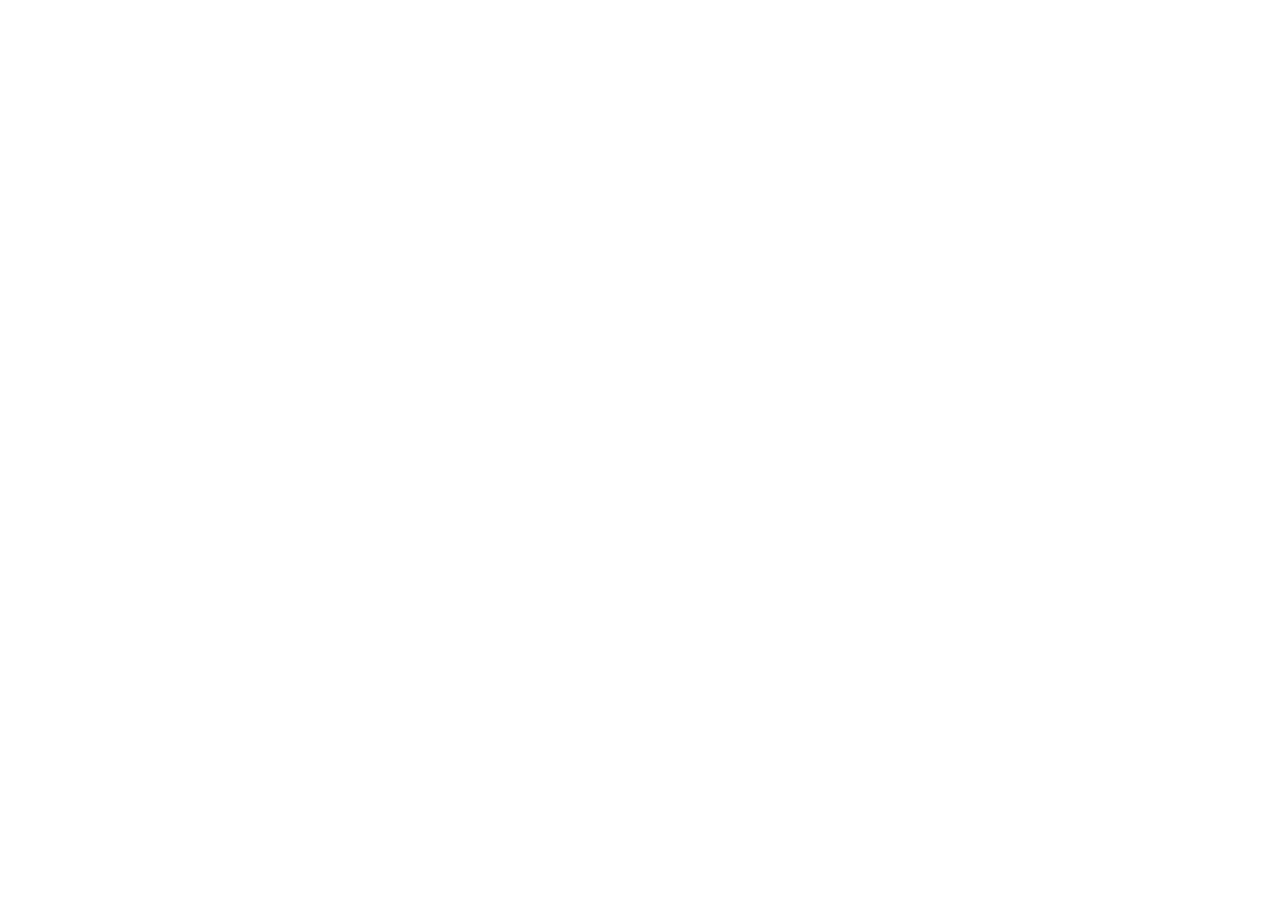
==== www/index.html @ ff3faefc "创建测试ionic APP 创建测试ionic APP 包含运行环境" ====
<!DOCTYPE html>
<html>
  <head>
    <meta charset="utf-8">
    <meta name="viewport" content="initial-scale=1, maximum-scale=1, user-scalable=no, width=device-width">
    <title></title>

    <link href="lib/ionic/css/ionic.css" rel="stylesheet">
    <link href="css/style.css" rel="stylesheet">

    <!-- IF using Sass (run gulp sass first), then uncomment below and remove the CSS includes above
    <link href="css/ionic.app.css" rel="stylesheet">
    -->

    <!-- ionic/angularjs js -->
    <script src="lib/ionic/js/ionic.bundle.js"></script>

    <!-- cordova script (this will be a 404 during development) -->
    <script src="cordova.js"></script>

    <!-- your app's js -->
    <script src="js/app.js"></script>
    <script src="js/controllers.js"></script>
  </head>

  <body ng-app="starter">
    <ion-nav-view></ion-nav-view>
  </body>
</html>
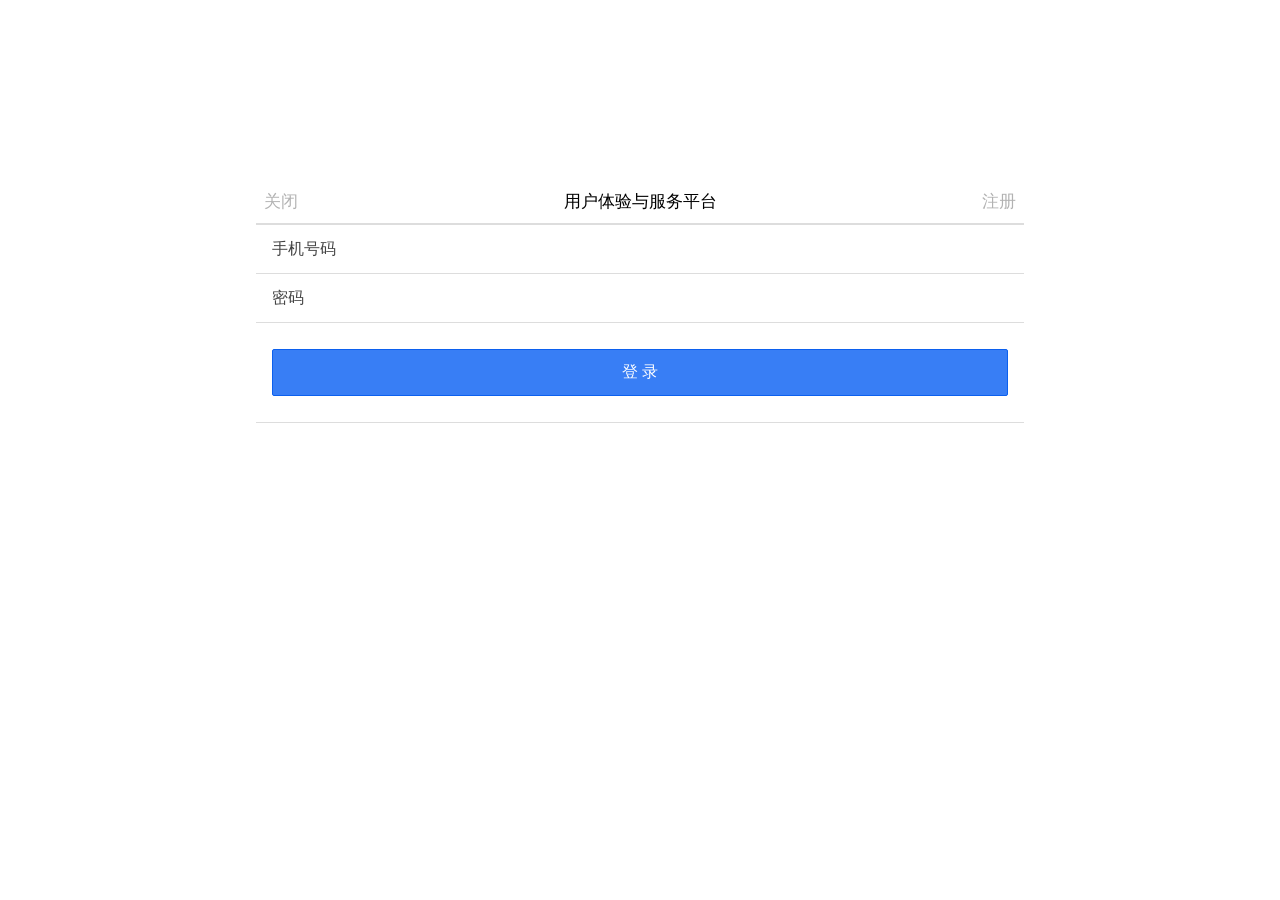
==== commit c5cc474f: "完成基本模版Tabs＋sidemenu 完成基本模版Tabs＋sidemenu集成" ====
--- a/www/index.html
+++ b/www/index.html
@@ -1,29 +1,208 @@
 <!DOCTYPE html>
-<html>
-  <head>
+<html ng-app="demo">
+
+<head>
     <meta charset="utf-8">
     <meta name="viewport" content="initial-scale=1, maximum-scale=1, user-scalable=no, width=device-width">
-    <title></title>
-
-    <link href="lib/ionic/css/ionic.css" rel="stylesheet">
-    <link href="css/style.css" rel="stylesheet">
-
-    <!-- IF using Sass (run gulp sass first), then uncomment below and remove the CSS includes above
+    <title>用户体验与服务平台</title>
+    <!-- compiled css output -->
     <link href="css/ionic.app.css" rel="stylesheet">
-    -->
-
     <!-- ionic/angularjs js -->
     <script src="lib/ionic/js/ionic.bundle.js"></script>
-
     <!-- cordova script (this will be a 404 during development) -->
     <script src="cordova.js"></script>
-
-    <!-- your app's js -->
+    <!-- APP js -->
     <script src="js/app.js"></script>
     <script src="js/controllers.js"></script>
-  </head>
-
-  <body ng-app="starter">
+</head>
+
+<body ng-app="starter">
+    <!-- 所有的View状态都加载到这里 -->
     <ion-nav-view></ion-nav-view>
-  </body>
+    <script id="root.html" type="text/ng-template">
+        <div ng-include="'templates/login.html'"></div>
+    </script>
+    <!-- 侧边栏 -->
+    <script id="sidemenus.html" type="text/ng-template">
+        <ion-side-menus>
+            <ion-side-menu-content ng-controller="NavController">
+                <ion-nav-bar class="bar-energized nav-title-slide-ios7">
+                    <ion-nav-back-button class="button-clear"><i class="icon ion-ios7-arrow-back"></i></ion-nav-back-button>
+                </ion-nav-bar>
+                <ion-nav-view name="app" animation="slide-left-right"></ion-nav-view>
+                <div ng-include="'tabs.html'"></div>
+            </ion-side-menu-content>
+            <ion-side-menu side="left" ng-controller="NavController">
+                <ion-header-bar class="bar bar-header bar-assertive">
+                    <h1 class="title">侧边栏title</h1>
+                </ion-header-bar>
+                <ion-content has-header="true">
+                    <ul class="list">
+                        <a ui-sref="app.informations" nav-clear class="item" ng-click="toggleLeft()">首页</a>
+                        <a ui-sref="app.chat" nav-clear class="item" ng-click="toggleLeft()">消息</a>
+                        <a ui-sref="app.drink" nav-clear class="item" ng-click="toggleLeft()">工作</a>
+                        <a ui-sref="app.drink" nav-clear class="item" ng-click="toggleLeft()">设置</a>
+                    </ul>
+                </ion-content>
+                <ion-footer-bar class="bar bar-footer">
+                    <a class="button button-fullwidth" ui-sref="app.logout" ng-click="toggleLeft()">退出登录</a>
+                </ion-footer-bar>
+            </ion-side-menu>
+        </ion-side-menus>
+    </script>
+    <!-- 底边栏 -->
+    <script id="tabs.html" type="text/ng-template">
+        <ion-tabs class="tabs-icon-top">
+            <ion-tab title="消息" icon="ion-chatboxes" ui-sref="app.informations">
+                <ion-nav-view name="home-tab"></ion-nav-view>
+            </ion-tab>
+            <ion-tab title="工作" icon="ion-ios-briefcase" ui-sref="app.works">
+                <ion-nav-view name="about-tab"></ion-nav-view>
+            </ion-tab>
+            <ion-tab title="联系人" icon="ion-android-contacts" ui-sref="app.contacts">
+                <ion-nav-view name="contact-tab"></ion-nav-view>
+            </ion-tab>
+            <ion-tab title="我" icon="ion-person" ui-sref="app.me">
+                <ion-nav-view name="contact-tab"></ion-nav-view>
+            </ion-tab>
+        </ion-tabs>
+    </script>
+
+    <script id="app-abstract.html" type="text/ng-template">
+        <div ng-include="'sidemenus.html'"></div>
+        
+    </script>
+    <!-- 消息 -->
+    <script id="app-informations.html" type="text/ng-template">
+        <ion-view title="用户体验与服务平台">
+            <ion-nav-buttons side="left">
+                <button menu-toggle="left" class="button button-icon icon ion-navicon"></button>
+            </ion-nav-buttons>
+            <ion-content has-header="true" padding="true">
+                <h3>TODO：消息列表</h3>
+            </ion-content>
+        </ion-view>
+    </script>
+
+    <!-- 工作 -->
+    <script id="app-works.html" type="text/ng-template">
+        <ion-view title="Snd - Chat list">
+            <ion-nav-buttons side="left">
+                <button menu-toggle="left" class="button button-icon icon ion-navicon"></button>
+            </ion-nav-buttons>
+            <ion-content has-header="true" padding="true">
+                <h3>Chat list</h3>
+                <div class="list">
+                    <a class="item item-avatar" href="#/app/contacts">
+                        <img src="http://upload.wikimedia.org/wikipedia/commons/thumb/6/6d/Zachary_Quinto_2011.jpg/200px-Zachary_Quinto_2011.jpg" />
+                        <h2>Oliver Thredson</h2>
+                        <p>Im a psychiatrist at Briarcliff Institute</p>
+                    </a>
+                    <a class="item item-avatar" href="#/app/contacts">
+                        <img src="http://upload.wikimedia.org/wikipedia/commons/thumb/9/94/Sarah_Paulson_12_Years_a_Slave_55_cropped.jpg/129px-Sarah_Paulson_12_Years_a_Slave_55_cropped.jpg" />
+                        <h2>Lana Winters</h2>
+                        <p>Im an ambitious journalist committed to the asylum</p>
+                    </a>
+                    <a class="item item-avatar" href="#/app/contacts">
+                        <img src="http://upload.wikimedia.org/wikipedia/commons/thumb/1/15/Evan_Peters_by_Gage_Skidmore.jpg/165px-Evan_Peters_by_Gage_Skidmore.jpg" />
+                        <h2>Kit Walker</h2>
+                        <p>Im an inmate at Briarcliff Institute</p>
+                    </a>
+                </div>
+            </ion-content>
+            <div class="tabs tabs-icon-only">
+                <a nav-clear class="tab-item disable-user-behavior" title="Home" nav-clear ui-sref="app.informations">
+                    <i class="icon ion-home"></i><span class="tab-title ng-binding" ng-bind-html="title"></span>
+                </a>
+                <a nav-clear class="tab-item disable-user-behavior active" title="Chat" icon-on="ion-ios7-filing" icon-off="ion-ios7-filing-outline" ui-sref="app.chat">
+                    <i class="icon ion-chatbubbles"></i><span class="tab-title ng-binding" ng-bind-html="title"></span>
+                </a>
+                <a nav-clear class="tab-item disable-user-behavior" title="Drink" icon-on="ion-ios7-filing" icon-off="ion-ios7-filing-outline" ui-sref="app.drink">
+                    <i class="icon ion-wineglass"></i><span class="tab-title ng-binding" ng-bind-html="title"></span>
+                </a>
+            </div>
+        </ion-view>
+    </script>
+
+    <!-- 联系人 -->
+    <script id="app-contacts.html" type="text/ng-template">
+        <ion-view title="Oliver Thredson">
+            <ion-content has-header="true" padding="true">
+                <div class="list card">
+                    <div class="item item-avatar">
+                        <img src="http://upload.wikimedia.org/wikipedia/commons/thumb/6/6d/Zachary_Quinto_2011.jpg/200px-Zachary_Quinto_2011.jpg">
+                        <h2>Oliver Thredson</h2>
+                        <p>Im a psychiatrist at Briarcliff Institute</p>
+                    </div>
+                    <div class="item item-body">
+                        <p>
+                            Unlike most of the staff at Briarcliff, Dr Thredson was stoically calm and clinical around patients at the beginning of the series. He also had a less barbaric outlook towards treatment, saying that more compassion would greatly improve conditions for the patients. He was willing to look at the patients as more than just insane criminals in comparison to the sadistic treatment of Sister Jude. However, in his alter ego as "Bloody Face", he reverted to his darker side - an unhinged, sadistic murderer with deep-seated maternal abandonment issues.
+                        </p>
+                        <p>
+                            <a href="#" class="subdued">1 Like</a>
+                        </p>
+                    </div>
+                    <div class="item tabs tabs-secondary tabs-icon-left">
+                        <a class="tab-item" href="#">
+                            <i class="icon ion-thumbsup"></i> Like
+                        </a>
+                        <a class="tab-item" href="#">
+                            <i class="icon ion-chatbubbles"></i> Chat
+                        </a>
+                    </div>
+                </div>
+            </ion-content>
+        </ion-view>
+    </script>
+
+    <!-- 我 -->
+    <script id="app-me.html" type="text/ng-template">
+        <ion-view title="我的设置">
+            <ion-nav-buttons side="left">
+                <button menu-toggle="left" class="button button-icon icon ion-navicon"></button>
+            </ion-nav-buttons>
+            <ion-content has-header="true" padding="true">
+                <h3>Drink list</h3>
+                <div class="list">
+                    <a class="item item-avatar" href="#">
+                        <img src="http://lh6.ggpht.com/FftLqhhGQXPTySOyXdZBtMPh81Sgu_bsKthhzMu-U_7UJ8-Zbzk3mrbsa0th-Vv28LNWvZMBt-_B5i89q_HEzhM=s230-c" />
+                        <h2>Ultimate Bloody Mary</h2>
+                        <p>Tomato juice, habanero, aquavit and Lea & Perrins Worcestershire Sauce</p>
+                    </a>
+                    <a class="item item-avatar" href="#">
+                        <img src="http://lh5.ggpht.com/QR4CdPeEJjRZWlr7QjFUmuSfbMFezyWPv5udJQoqIKrHhdDYCXzHKx2Rwn9cq-1TbpEFoSUHtn_TUnDO0KnvkA=s230-c" />
+                        <h2>Bloody Scary</h2>
+                        <p>Blood orange juice, campari, prosecco, vodka and simple syrup</p>
+                    </a>
+                    <a class="item item-avatar" href="#">
+                        <img src="http://lh5.ggpht.com/hHUPkpVrUoxEVnDlXuS1h2yOgGKuvi2Td9Gr8lrFgxWdB_ExbgLvZ8AOKKoX2luv_-GIkuH72UA9nYx9IiRHAA=s230-c" />
+                        <h2>Wasabi Bloody Marys</h2>
+                        <p>Ice, tomato juice, vodka, wasabi powder, soy sauce, lemon juice and more</p>
+                    </a>
+                </div>
+            </ion-content>
+            <div class="tabs tabs-icon-only">
+                <a nav-clear class="tab-item disable-user-behavior" title="Home" nav-clear ui-sref="app.informations">
+                    <i class="icon ion-home"></i><span class="tab-title ng-binding" ng-bind-html="title"></span>
+                </a>
+                <a nav-clear class="tab-item disable-user-behavior" title="Chat" icon-on="ion-ios7-filing" icon-off="ion-ios7-filing-outline" ui-sref="app.chat">
+                    <i class="icon ion-chatbubbles"></i><span class="tab-title ng-binding" ng-bind-html="title"></span>
+                </a>
+                <a nav-clear class="tab-item disable-user-behavior active" title="Drink" icon-on="ion-ios7-filing" icon-off="ion-ios7-filing-outline" ui-sref="app.drink">
+                    <i class="icon ion-wineglass"></i><span class="tab-title ng-binding" ng-bind-html="title"></span>
+                </a>
+            </div>
+        </ion-view>
+    </script>
+
+    <script id="app-logout.html" type="text/ng-template">
+        <ion-view title="退出登录">
+            <ion-content has-header="true" padding="true">
+                是否要退出登录？</br>
+                <button class="button button-fullwidth" nav-clear ui-sref="app.informations">退出</button>
+            </ion-content>
+        </ion-view>
+    </script>
+</body>
+
 </html>
--- a/www/css/ionic.app.css
+++ b/www/css/ionic.app.css
@@ -0,0 +1,9083 @@
+@charset "UTF-8";
+/*
+To customize the look and feel of Ionic, you can override the variables
+in ionic's _variables.scss file.
+
+For example, you might change some of the default colors:
+
+$light:                           #fff !default;
+$stable:                          #f8f8f8 !default;
+$positive:                        #387ef5 !default;
+$calm:                            #11c1f3 !default;
+$balanced:                        #33cd5f !default;
+$energized:                       #ffc900 !default;
+$assertive:                       #ef473a !default;
+$royal:                           #886aea !default;
+$dark:                            #444 !default;
+*/
+/*!
+  Ionicons, v2.0.1
+  Created by Ben Sperry for the Ionic Framework, http://ionicons.com/
+  https://twitter.com/benjsperry  https://twitter.com/ionicframework
+  MIT License: https://github.com/driftyco/ionicons
+
+  Android-style icons originally built by Google’s
+  Material Design Icons: https://github.com/google/material-design-icons
+  used under CC BY http://creativecommons.org/licenses/by/4.0/
+  Modified icons to fit ionicon’s grid from original.
+*/
+@font-face {
+  font-family: "Ionicons";
+  src: url("../lib/ionic/fonts/ionicons.eot?v=2.0.1");
+  src: url("../lib/ionic/fonts/ionicons.eot?v=2.0.1#iefix") format("embedded-opentype"), url("../lib/ionic/fonts/ionicons.ttf?v=2.0.1") format("truetype"), url("../lib/ionic/fonts/ionicons.woff?v=2.0.1") format("woff"), url("../lib/ionic/fonts/ionicons.woff") format("woff"), url("../lib/ionic/fonts/ionicons.svg?v=2.0.1#Ionicons") format("svg");
+  font-weight: normal;
+  font-style: normal; }
+
+.ion, .ionicons,
+.ion-alert:before,
+.ion-alert-circled:before,
+.ion-android-add:before,
+.ion-android-add-circle:before,
+.ion-android-alarm-clock:before,
+.ion-android-alert:before,
+.ion-android-apps:before,
+.ion-android-archive:before,
+.ion-android-arrow-back:before,
+.ion-android-arrow-down:before,
+.ion-android-arrow-dropdown:before,
+.ion-android-arrow-dropdown-circle:before,
+.ion-android-arrow-dropleft:before,
+.ion-android-arrow-dropleft-circle:before,
+.ion-android-arrow-dropright:before,
+.ion-android-arrow-dropright-circle:before,
+.ion-android-arrow-dropup:before,
+.ion-android-arrow-dropup-circle:before,
+.ion-android-arrow-forward:before,
+.ion-android-arrow-up:before,
+.ion-android-attach:before,
+.ion-android-bar:before,
+.ion-android-bicycle:before,
+.ion-android-boat:before,
+.ion-android-bookmark:before,
+.ion-android-bulb:before,
+.ion-android-bus:before,
+.ion-android-calendar:before,
+.ion-android-call:before,
+.ion-android-camera:before,
+.ion-android-cancel:before,
+.ion-android-car:before,
+.ion-android-cart:before,
+.ion-android-chat:before,
+.ion-android-checkbox:before,
+.ion-android-checkbox-blank:before,
+.ion-android-checkbox-outline:before,
+.ion-android-checkbox-outline-blank:before,
+.ion-android-checkmark-circle:before,
+.ion-android-clipboard:before,
+.ion-android-close:before,
+.ion-android-cloud:before,
+.ion-android-cloud-circle:before,
+.ion-android-cloud-done:before,
+.ion-android-cloud-outline:before,
+.ion-android-color-palette:before,
+.ion-android-compass:before,
+.ion-android-contact:before,
+.ion-android-contacts:before,
+.ion-android-contract:before,
+.ion-android-create:before,
+.ion-android-delete:before,
+.ion-android-desktop:before,
+.ion-android-document:before,
+.ion-android-done:before,
+.ion-android-done-all:before,
+.ion-android-download:before,
+.ion-android-drafts:before,
+.ion-android-exit:before,
+.ion-android-expand:before,
+.ion-android-favorite:before,
+.ion-android-favorite-outline:before,
+.ion-android-film:before,
+.ion-android-folder:before,
+.ion-android-folder-open:before,
+.ion-android-funnel:before,
+.ion-android-globe:before,
+.ion-android-hand:before,
+.ion-android-hangout:before,
+.ion-android-happy:before,
+.ion-android-home:before,
+.ion-android-image:before,
+.ion-android-laptop:before,
+.ion-android-list:before,
+.ion-android-locate:before,
+.ion-android-lock:before,
+.ion-android-mail:before,
+.ion-android-map:before,
+.ion-android-menu:before,
+.ion-android-microphone:before,
+.ion-android-microphone-off:before,
+.ion-android-more-horizontal:before,
+.ion-android-more-vertical:before,
+.ion-android-navigate:before,
+.ion-android-notifications:before,
+.ion-android-notifications-none:before,
+.ion-android-notifications-off:before,
+.ion-android-open:before,
+.ion-android-options:before,
+.ion-android-people:before,
+.ion-android-person:before,
+.ion-android-person-add:before,
+.ion-android-phone-landscape:before,
+.ion-android-phone-portrait:before,
+.ion-android-pin:before,
+.ion-android-plane:before,
+.ion-android-playstore:before,
+.ion-android-print:before,
+.ion-android-radio-button-off:before,
+.ion-android-radio-button-on:before,
+.ion-android-refresh:before,
+.ion-android-remove:before,
+.ion-android-remove-circle:before,
+.ion-android-restaurant:before,
+.ion-android-sad:before,
+.ion-android-search:before,
+.ion-android-send:before,
+.ion-android-settings:before,
+.ion-android-share:before,
+.ion-android-share-alt:before,
+.ion-android-star:before,
+.ion-android-star-half:before,
+.ion-android-star-outline:before,
+.ion-android-stopwatch:before,
+.ion-android-subway:before,
+.ion-android-sunny:before,
+.ion-android-sync:before,
+.ion-android-textsms:before,
+.ion-android-time:before,
+.ion-android-train:before,
+.ion-android-unlock:before,
+.ion-android-upload:before,
+.ion-android-volume-down:before,
+.ion-android-volume-mute:before,
+.ion-android-volume-off:before,
+.ion-android-volume-up:before,
+.ion-android-walk:before,
+.ion-android-warning:before,
+.ion-android-watch:before,
+.ion-android-wifi:before,
+.ion-aperture:before,
+.ion-archive:before,
+.ion-arrow-down-a:before,
+.ion-arrow-down-b:before,
+.ion-arrow-down-c:before,
+.ion-arrow-expand:before,
+.ion-arrow-graph-down-left:before,
+.ion-arrow-graph-down-right:before,
+.ion-arrow-graph-up-left:before,
+.ion-arrow-graph-up-right:before,
+.ion-arrow-left-a:before,
+.ion-arrow-left-b:before,
+.ion-arrow-left-c:before,
+.ion-arrow-move:before,
+.ion-arrow-resize:before,
+.ion-arrow-return-left:before,
+.ion-arrow-return-right:before,
+.ion-arrow-right-a:before,
+.ion-arrow-right-b:before,
+.ion-arrow-right-c:before,
+.ion-arrow-shrink:before,
+.ion-arrow-swap:before,
+.ion-arrow-up-a:before,
+.ion-arrow-up-b:before,
+.ion-arrow-up-c:before,
+.ion-asterisk:before,
+.ion-at:before,
+.ion-backspace:before,
+.ion-backspace-outline:before,
+.ion-bag:before,
+.ion-battery-charging:before,
+.ion-battery-empty:before,
+.ion-battery-full:before,
+.ion-battery-half:before,
+.ion-battery-low:before,
+.ion-beaker:before,
+.ion-beer:before,
+.ion-bluetooth:before,
+.ion-bonfire:before,
+.ion-bookmark:before,
+.ion-bowtie:before,
+.ion-briefcase:before,
+.ion-bug:before,
+.ion-calculator:before,
+.ion-calendar:before,
+.ion-camera:before,
+.ion-card:before,
+.ion-cash:before,
+.ion-chatbox:before,
+.ion-chatbox-working:before,
+.ion-chatboxes:before,
+.ion-chatbubble:before,
+.ion-chatbubble-working:before,
+.ion-chatbubbles:before,
+.ion-checkmark:before,
+.ion-checkmark-circled:before,
+.ion-checkmark-round:before,
+.ion-chevron-down:before,
+.ion-chevron-left:before,
+.ion-chevron-right:before,
+.ion-chevron-up:before,
+.ion-clipboard:before,
+.ion-clock:before,
+.ion-close:before,
+.ion-close-circled:before,
+.ion-close-round:before,
+.ion-closed-captioning:before,
+.ion-cloud:before,
+.ion-code:before,
+.ion-code-download:before,
+.ion-code-working:before,
+.ion-coffee:before,
+.ion-compass:before,
+.ion-compose:before,
+.ion-connection-bars:before,
+.ion-contrast:before,
+.ion-crop:before,
+.ion-cube:before,
+.ion-disc:before,
+.ion-document:before,
+.ion-document-text:before,
+.ion-drag:before,
+.ion-earth:before,
+.ion-easel:before,
+.ion-edit:before,
+.ion-egg:before,
+.ion-eject:before,
+.ion-email:before,
+.ion-email-unread:before,
+.ion-erlenmeyer-flask:before,
+.ion-erlenmeyer-flask-bubbles:before,
+.ion-eye:before,
+.ion-eye-disabled:before,
+.ion-female:before,
+.ion-filing:before,
+.ion-film-marker:before,
+.ion-fireball:before,
+.ion-flag:before,
+.ion-flame:before,
+.ion-flash:before,
+.ion-flash-off:before,
+.ion-folder:before,
+.ion-fork:before,
+.ion-fork-repo:before,
+.ion-forward:before,
+.ion-funnel:before,
+.ion-gear-a:before,
+.ion-gear-b:before,
+.ion-grid:before,
+.ion-hammer:before,
+.ion-happy:before,
+.ion-happy-outline:before,
+.ion-headphone:before,
+.ion-heart:before,
+.ion-heart-broken:before,
+.ion-help:before,
+.ion-help-buoy:before,
+.ion-help-circled:before,
+.ion-home:before,
+.ion-icecream:before,
+.ion-image:before,
+.ion-images:before,
+.ion-information:before,
+.ion-information-circled:before,
+.ion-ionic:before,
+.ion-ios-alarm:before,
+.ion-ios-alarm-outline:before,
+.ion-ios-albums:before,
+.ion-ios-albums-outline:before,
+.ion-ios-americanfootball:before,
+.ion-ios-americanfootball-outline:before,
+.ion-ios-analytics:before,
+.ion-ios-analytics-outline:before,
+.ion-ios-arrow-back:before,
+.ion-ios-arrow-down:before,
+.ion-ios-arrow-forward:before,
+.ion-ios-arrow-left:before,
+.ion-ios-arrow-right:before,
+.ion-ios-arrow-thin-down:before,
+.ion-ios-arrow-thin-left:before,
+.ion-ios-arrow-thin-right:before,
+.ion-ios-arrow-thin-up:before,
+.ion-ios-arrow-up:before,
+.ion-ios-at:before,
+.ion-ios-at-outline:before,
+.ion-ios-barcode:before,
+.ion-ios-barcode-outline:before,
+.ion-ios-baseball:before,
+.ion-ios-baseball-outline:before,
+.ion-ios-basketball:before,
+.ion-ios-basketball-outline:before,
+.ion-ios-bell:before,
+.ion-ios-bell-outline:before,
+.ion-ios-body:before,
+.ion-ios-body-outline:before,
+.ion-ios-bolt:before,
+.ion-ios-bolt-outline:before,
+.ion-ios-book:before,
+.ion-ios-book-outline:before,
+.ion-ios-bookmarks:before,
+.ion-ios-bookmarks-outline:before,
+.ion-ios-box:before,
+.ion-ios-box-outline:before,
+.ion-ios-briefcase:before,
+.ion-ios-briefcase-outline:before,
+.ion-ios-browsers:before,
+.ion-ios-browsers-outline:before,
+.ion-ios-calculator:before,
+.ion-ios-calculator-outline:before,
+.ion-ios-calendar:before,
+.ion-ios-calendar-outline:before,
+.ion-ios-camera:before,
+.ion-ios-camera-outline:before,
+.ion-ios-cart:before,
+.ion-ios-cart-outline:before,
+.ion-ios-chatboxes:before,
+.ion-ios-chatboxes-outline:before,
+.ion-ios-chatbubble:before,
+.ion-ios-chatbubble-outline:before,
+.ion-ios-checkmark:before,
+.ion-ios-checkmark-empty:before,
+.ion-ios-checkmark-outline:before,
+.ion-ios-circle-filled:before,
+.ion-ios-circle-outline:before,
+.ion-ios-clock:before,
+.ion-ios-clock-outline:before,
+.ion-ios-close:before,
+.ion-ios-close-empty:before,
+.ion-ios-close-outline:before,
+.ion-ios-cloud:before,
+.ion-ios-cloud-download:before,
+.ion-ios-cloud-download-outline:before,
+.ion-ios-cloud-outline:before,
+.ion-ios-cloud-upload:before,
+.ion-ios-cloud-upload-outline:before,
+.ion-ios-cloudy:before,
+.ion-ios-cloudy-night:before,
+.ion-ios-cloudy-night-outline:before,
+.ion-ios-cloudy-outline:before,
+.ion-ios-cog:before,
+.ion-ios-cog-outline:before,
+.ion-ios-color-filter:before,
+.ion-ios-color-filter-outline:before,
+.ion-ios-color-wand:before,
+.ion-ios-color-wand-outline:before,
+.ion-ios-compose:before,
+.ion-ios-compose-outline:before,
+.ion-ios-contact:before,
+.ion-ios-contact-outline:before,
+.ion-ios-copy:before,
+.ion-ios-copy-outline:before,
+.ion-ios-crop:before,
+.ion-ios-crop-strong:before,
+.ion-ios-download:before,
+.ion-ios-download-outline:before,
+.ion-ios-drag:before,
+.ion-ios-email:before,
+.ion-ios-email-outline:before,
+.ion-ios-eye:before,
+.ion-ios-eye-outline:before,
+.ion-ios-fastforward:before,
+.ion-ios-fastforward-outline:before,
+.ion-ios-filing:before,
+.ion-ios-filing-outline:before,
+.ion-ios-film:before,
+.ion-ios-film-outline:before,
+.ion-ios-flag:before,
+.ion-ios-flag-outline:before,
+.ion-ios-flame:before,
+.ion-ios-flame-outline:before,
+.ion-ios-flask:before,
+.ion-ios-flask-outline:before,
+.ion-ios-flower:before,
+.ion-ios-flower-outline:before,
+.ion-ios-folder:before,
+.ion-ios-folder-outline:before,
+.ion-ios-football:before,
+.ion-ios-football-outline:before,
+.ion-ios-game-controller-a:before,
+.ion-ios-game-controller-a-outline:before,
+.ion-ios-game-controller-b:before,
+.ion-ios-game-controller-b-outline:before,
+.ion-ios-gear:before,
+.ion-ios-gear-outline:before,
+.ion-ios-glasses:before,
+.ion-ios-glasses-outline:before,
+.ion-ios-grid-view:before,
+.ion-ios-grid-view-outline:before,
+.ion-ios-heart:before,
+.ion-ios-heart-outline:before,
+.ion-ios-help:before,
+.ion-ios-help-empty:before,
+.ion-ios-help-outline:before,
+.ion-ios-home:before,
+.ion-ios-home-outline:before,
+.ion-ios-infinite:before,
+.ion-ios-infinite-outline:before,
+.ion-ios-information:before,
+.ion-ios-information-empty:before,
+.ion-ios-information-outline:before,
+.ion-ios-ionic-outline:before,
+.ion-ios-keypad:before,
+.ion-ios-keypad-outline:before,
+.ion-ios-lightbulb:before,
+.ion-ios-lightbulb-outline:before,
+.ion-ios-list:before,
+.ion-ios-list-outline:before,
+.ion-ios-location:before,
+.ion-ios-location-outline:before,
+.ion-ios-locked:before,
+.ion-ios-locked-outline:before,
+.ion-ios-loop:before,
+.ion-ios-loop-strong:before,
+.ion-ios-medical:before,
+.ion-ios-medical-outline:before,
+.ion-ios-medkit:before,
+.ion-ios-medkit-outline:before,
+.ion-ios-mic:before,
+.ion-ios-mic-off:before,
+.ion-ios-mic-outline:before,
+.ion-ios-minus:before,
+.ion-ios-minus-empty:before,
+.ion-ios-minus-outline:before,
+.ion-ios-monitor:before,
+.ion-ios-monitor-outline:before,
+.ion-ios-moon:before,
+.ion-ios-moon-outline:before,
+.ion-ios-more:before,
+.ion-ios-more-outline:before,
+.ion-ios-musical-note:before,
+.ion-ios-musical-notes:before,
+.ion-ios-navigate:before,
+.ion-ios-navigate-outline:before,
+.ion-ios-nutrition:before,
+.ion-ios-nutrition-outline:before,
+.ion-ios-paper:before,
+.ion-ios-paper-outline:before,
+.ion-ios-paperplane:before,
+.ion-ios-paperplane-outline:before,
+.ion-ios-partlysunny:before,
+.ion-ios-partlysunny-outline:before,
+.ion-ios-pause:before,
+.ion-ios-pause-outline:before,
+.ion-ios-paw:before,
+.ion-ios-paw-outline:before,
+.ion-ios-people:before,
+.ion-ios-people-outline:before,
+.ion-ios-person:before,
+.ion-ios-person-outline:before,
+.ion-ios-personadd:before,
+.ion-ios-personadd-outline:before,
+.ion-ios-photos:before,
+.ion-ios-photos-outline:before,
+.ion-ios-pie:before,
+.ion-ios-pie-outline:before,
+.ion-ios-pint:before,
+.ion-ios-pint-outline:before,
+.ion-ios-play:before,
+.ion-ios-play-outline:before,
+.ion-ios-plus:before,
+.ion-ios-plus-empty:before,
+.ion-ios-plus-outline:before,
+.ion-ios-pricetag:before,
+.ion-ios-pricetag-outline:before,
+.ion-ios-pricetags:before,
+.ion-ios-pricetags-outline:before,
+.ion-ios-printer:before,
+.ion-ios-printer-outline:before,
+.ion-ios-pulse:before,
+.ion-ios-pulse-strong:before,
+.ion-ios-rainy:before,
+.ion-ios-rainy-outline:before,
+.ion-ios-recording:before,
+.ion-ios-recording-outline:before,
+.ion-ios-redo:before,
+.ion-ios-redo-outline:before,
+.ion-ios-refresh:before,
+.ion-ios-refresh-empty:before,
+.ion-ios-refresh-outline:before,
+.ion-ios-reload:before,
+.ion-ios-reverse-camera:before,
+.ion-ios-reverse-camera-outline:before,
+.ion-ios-rewind:before,
+.ion-ios-rewind-outline:before,
+.ion-ios-rose:before,
+.ion-ios-rose-outline:before,
+.ion-ios-search:before,
+.ion-ios-search-strong:before,
+.ion-ios-settings:before,
+.ion-ios-settings-strong:before,
+.ion-ios-shuffle:before,
+.ion-ios-shuffle-strong:before,
+.ion-ios-skipbackward:before,
+.ion-ios-skipbackward-outline:before,
+.ion-ios-skipforward:before,
+.ion-ios-skipforward-outline:before,
+.ion-ios-snowy:before,
+.ion-ios-speedometer:before,
+.ion-ios-speedometer-outline:before,
+.ion-ios-star:before,
+.ion-ios-star-half:before,
+.ion-ios-star-outline:before,
+.ion-ios-stopwatch:before,
+.ion-ios-stopwatch-outline:before,
+.ion-ios-sunny:before,
+.ion-ios-sunny-outline:before,
+.ion-ios-telephone:before,
+.ion-ios-telephone-outline:before,
+.ion-ios-tennisball:before,
+.ion-ios-tennisball-outline:before,
+.ion-ios-thunderstorm:before,
+.ion-ios-thunderstorm-outline:before,
+.ion-ios-time:before,
+.ion-ios-time-outline:before,
+.ion-ios-timer:before,
+.ion-ios-timer-outline:before,
+.ion-ios-toggle:before,
+.ion-ios-toggle-outline:before,
+.ion-ios-trash:before,
+.ion-ios-trash-outline:before,
+.ion-ios-undo:before,
+.ion-ios-undo-outline:before,
+.ion-ios-unlocked:before,
+.ion-ios-unlocked-outline:before,
+.ion-ios-upload:before,
+.ion-ios-upload-outline:before,
+.ion-ios-videocam:before,
+.ion-ios-videocam-outline:before,
+.ion-ios-volume-high:before,
+.ion-ios-volume-low:before,
+.ion-ios-wineglass:before,
+.ion-ios-wineglass-outline:before,
+.ion-ios-world:before,
+.ion-ios-world-outline:before,
+.ion-ipad:before,
+.ion-iphone:before,
+.ion-ipod:before,
+.ion-jet:before,
+.ion-key:before,
+.ion-knife:before,
+.ion-laptop:before,
+.ion-leaf:before,
+.ion-levels:before,
+.ion-lightbulb:before,
+.ion-link:before,
+.ion-load-a:before,
+.ion-load-b:before,
+.ion-load-c:before,
+.ion-load-d:before,
+.ion-location:before,
+.ion-lock-combination:before,
+.ion-locked:before,
+.ion-log-in:before,
+.ion-log-out:before,
+.ion-loop:before,
+.ion-magnet:before,
+.ion-male:before,
+.ion-man:before,
+.ion-map:before,
+.ion-medkit:before,
+.ion-merge:before,
+.ion-mic-a:before,
+.ion-mic-b:before,
+.ion-mic-c:before,
+.ion-minus:before,
+.ion-minus-circled:before,
+.ion-minus-round:before,
+.ion-model-s:before,
+.ion-monitor:before,
+.ion-more:before,
+.ion-mouse:before,
+.ion-music-note:before,
+.ion-navicon:before,
+.ion-navicon-round:before,
+.ion-navigate:before,
+.ion-network:before,
+.ion-no-smoking:before,
+.ion-nuclear:before,
+.ion-outlet:before,
+.ion-paintbrush:before,
+.ion-paintbucket:before,
+.ion-paper-airplane:before,
+.ion-paperclip:before,
+.ion-pause:before,
+.ion-person:before,
+.ion-person-add:before,
+.ion-person-stalker:before,
+.ion-pie-graph:before,
+.ion-pin:before,
+.ion-pinpoint:before,
+.ion-pizza:before,
+.ion-plane:before,
+.ion-planet:before,
+.ion-play:before,
+.ion-playstation:before,
+.ion-plus:before,
+.ion-plus-circled:before,
+.ion-plus-round:before,
+.ion-podium:before,
+.ion-pound:before,
+.ion-power:before,
+.ion-pricetag:before,
+.ion-pricetags:before,
+.ion-printer:before,
+.ion-pull-request:before,
+.ion-qr-scanner:before,
+.ion-quote:before,
+.ion-radio-waves:before,
+.ion-record:before,
+.ion-refresh:before,
+.ion-reply:before,
+.ion-reply-all:before,
+.ion-ribbon-a:before,
+.ion-ribbon-b:before,
+.ion-sad:before,
+.ion-sad-outline:before,
+.ion-scissors:before,
+.ion-search:before,
+.ion-settings:before,
+.ion-share:before,
+.ion-shuffle:before,
+.ion-skip-backward:before,
+.ion-skip-forward:before,
+.ion-social-android:before,
+.ion-social-android-outline:before,
+.ion-social-angular:before,
+.ion-social-angular-outline:before,
+.ion-social-apple:before,
+.ion-social-apple-outline:before,
+.ion-social-bitcoin:before,
+.ion-social-bitcoin-outline:before,
+.ion-social-buffer:before,
+.ion-social-buffer-outline:before,
+.ion-social-chrome:before,
+.ion-social-chrome-outline:before,
+.ion-social-codepen:before,
+.ion-social-codepen-outline:before,
+.ion-social-css3:before,
+.ion-social-css3-outline:before,
+.ion-social-designernews:before,
+.ion-social-designernews-outline:before,
+.ion-social-dribbble:before,
+.ion-social-dribbble-outline:before,
+.ion-social-dropbox:before,
+.ion-social-dropbox-outline:before,
+.ion-social-euro:before,
+.ion-social-euro-outline:before,
+.ion-social-facebook:before,
+.ion-social-facebook-outline:before,
+.ion-social-foursquare:before,
+.ion-social-foursquare-outline:before,
+.ion-social-freebsd-devil:before,
+.ion-social-github:before,
+.ion-social-github-outline:before,
+.ion-social-google:before,
+.ion-social-google-outline:before,
+.ion-social-googleplus:before,
+.ion-social-googleplus-outline:before,
+.ion-social-hackernews:before,
+.ion-social-hackernews-outline:before,
+.ion-social-html5:before,
+.ion-social-html5-outline:before,
+.ion-social-instagram:before,
+.ion-social-instagram-outline:before,
+.ion-social-javascript:before,
+.ion-social-javascript-outline:before,
+.ion-social-linkedin:before,
+.ion-social-linkedin-outline:before,
+.ion-social-markdown:before,
+.ion-social-nodejs:before,
+.ion-social-octocat:before,
+.ion-social-pinterest:before,
+.ion-social-pinterest-outline:before,
+.ion-social-python:before,
+.ion-social-reddit:before,
+.ion-social-reddit-outline:before,
+.ion-social-rss:before,
+.ion-social-rss-outline:before,
+.ion-social-sass:before,
+.ion-social-skype:before,
+.ion-social-skype-outline:before,
+.ion-social-snapchat:before,
+.ion-social-snapchat-outline:before,
+.ion-social-tumblr:before,
+.ion-social-tumblr-outline:before,
+.ion-social-tux:before,
+.ion-social-twitch:before,
+.ion-social-twitch-outline:before,
+.ion-social-twitter:before,
+.ion-social-twitter-outline:before,
+.ion-social-usd:before,
+.ion-social-usd-outline:before,
+.ion-social-vimeo:before,
+.ion-social-vimeo-outline:before,
+.ion-social-whatsapp:before,
+.ion-social-whatsapp-outline:before,
+.ion-social-windows:before,
+.ion-social-windows-outline:before,
+.ion-social-wordpress:before,
+.ion-social-wordpress-outline:before,
+.ion-social-yahoo:before,
+.ion-social-yahoo-outline:before,
+.ion-social-yen:before,
+.ion-social-yen-outline:before,
+.ion-social-youtube:before,
+.ion-social-youtube-outline:before,
+.ion-soup-can:before,
+.ion-soup-can-outline:before,
+.ion-speakerphone:before,
+.ion-speedometer:before,
+.ion-spoon:before,
+.ion-star:before,
+.ion-stats-bars:before,
+.ion-steam:before,
+.ion-stop:before,
+.ion-thermometer:before,
+.ion-thumbsdown:before,
+.ion-thumbsup:before,
+.ion-toggle:before,
+.ion-toggle-filled:before,
+.ion-transgender:before,
+.ion-trash-a:before,
+.ion-trash-b:before,
+.ion-trophy:before,
+.ion-tshirt:before,
+.ion-tshirt-outline:before,
+.ion-umbrella:before,
+.ion-university:before,
+.ion-unlocked:before,
+.ion-upload:before,
+.ion-usb:before,
+.ion-videocamera:before,
+.ion-volume-high:before,
+.ion-volume-low:before,
+.ion-volume-medium:before,
+.ion-volume-mute:before,
+.ion-wand:before,
+.ion-waterdrop:before,
+.ion-wifi:before,
+.ion-wineglass:before,
+.ion-woman:before,
+.ion-wrench:before,
+.ion-xbox:before {
+  display: inline-block;
+  font-family: "Ionicons";
+  speak: none;
+  font-style: normal;
+  font-weight: normal;
+  font-variant: normal;
+  text-transform: none;
+  text-rendering: auto;
+  line-height: 1;
+  -webkit-font-smoothing: antialiased;
+  -moz-osx-font-smoothing: grayscale; }
+
+.ion-alert:before {
+  content: ""; }
+
+.ion-alert-circled:before {
+  content: ""; }
+
+.ion-android-add:before {
+  content: ""; }
+
+.ion-android-add-circle:before {
+  content: ""; }
+
+.ion-android-alarm-clock:before {
+  content: ""; }
+
+.ion-android-alert:before {
+  content: ""; }
+
+.ion-android-apps:before {
+  content: ""; }
+
+.ion-android-archive:before {
+  content: ""; }
+
+.ion-android-arrow-back:before {
+  content: ""; }
+
+.ion-android-arrow-down:before {
+  content: ""; }
+
+.ion-android-arrow-dropdown:before {
+  content: ""; }
+
+.ion-android-arrow-dropdown-circle:before {
+  content: ""; }
+
+.ion-android-arrow-dropleft:before {
+  content: ""; }
+
+.ion-android-arrow-dropleft-circle:before {
+  content: ""; }
+
+.ion-android-arrow-dropright:before {
+  content: ""; }
+
+.ion-android-arrow-dropright-circle:before {
+  content: ""; }
+
+.ion-android-arrow-dropup:before {
+  content: ""; }
+
+.ion-android-arrow-dropup-circle:before {
+  content: ""; }
+
+.ion-android-arrow-forward:before {
+  content: ""; }
+
+.ion-android-arrow-up:before {
+  content: ""; }
+
+.ion-android-attach:before {
+  content: ""; }
+
+.ion-android-bar:before {
+  content: ""; }
+
+.ion-android-bicycle:before {
+  content: ""; }
+
+.ion-android-boat:before {
+  content: ""; }
+
+.ion-android-bookmark:before {
+  content: ""; }
+
+.ion-android-bulb:before {
+  content: ""; }
+
+.ion-android-bus:before {
+  content: ""; }
+
+.ion-android-calendar:before {
+  content: ""; }
+
+.ion-android-call:before {
+  content: ""; }
+
+.ion-android-camera:before {
+  content: ""; }
+
+.ion-android-cancel:before {
+  content: ""; }
+
+.ion-android-car:before {
+  content: ""; }
+
+.ion-android-cart:before {
+  content: ""; }
+
+.ion-android-chat:before {
+  content: ""; }
+
+.ion-android-checkbox:before {
+  content: ""; }
+
+.ion-android-checkbox-blank:before {
+  content: ""; }
+
+.ion-android-checkbox-outline:before {
+  content: ""; }
+
+.ion-android-checkbox-outline-blank:before {
+  content: ""; }
+
+.ion-android-checkmark-circle:before {
+  content: ""; }
+
+.ion-android-clipboard:before {
+  content: ""; }
+
+.ion-android-close:before {
+  content: ""; }
+
+.ion-android-cloud:before {
+  content: ""; }
+
+.ion-android-cloud-circle:before {
+  content: ""; }
+
+.ion-android-cloud-done:before {
+  content: ""; }
+
+.ion-android-cloud-outline:before {
+  content: ""; }
+
+.ion-android-color-palette:before {
+  content: ""; }
+
+.ion-android-compass:before {
+  content: ""; }
+
+.ion-android-contact:before {
+  content: ""; }
+
+.ion-android-contacts:before {
+  content: ""; }
+
+.ion-android-contract:before {
+  content: ""; }
+
+.ion-android-create:before {
+  content: ""; }
+
+.ion-android-delete:before {
+  content: ""; }
+
+.ion-android-desktop:before {
+  content: ""; }
+
+.ion-android-document:before {
+  content: ""; }
+
+.ion-android-done:before {
+  content: ""; }
+
+.ion-android-done-all:before {
+  content: ""; }
+
+.ion-android-download:before {
+  content: ""; }
+
+.ion-android-drafts:before {
+  content: ""; }
+
+.ion-android-exit:before {
+  content: ""; }
+
+.ion-android-expand:before {
+  content: ""; }
+
+.ion-android-favorite:before {
+  content: ""; }
+
+.ion-android-favorite-outline:before {
+  content: ""; }
+
+.ion-android-film:before {
+  content: ""; }
+
+.ion-android-folder:before {
+  content: ""; }
+
+.ion-android-folder-open:before {
+  content: ""; }
+
+.ion-android-funnel:before {
+  content: ""; }
+
+.ion-android-globe:before {
+  content: ""; }
+
+.ion-android-hand:before {
+  content: ""; }
+
+.ion-android-hangout:before {
+  content: ""; }
+
+.ion-android-happy:before {
+  content: ""; }
+
+.ion-android-home:before {
+  content: ""; }
+
+.ion-android-image:before {
+  content: ""; }
+
+.ion-android-laptop:before {
+  content: ""; }
+
+.ion-android-list:before {
+  content: ""; }
+
+.ion-android-locate:before {
+  content: ""; }
+
+.ion-android-lock:before {
+  content: ""; }
+
+.ion-android-mail:before {
+  content: ""; }
+
+.ion-android-map:before {
+  content: ""; }
+
+.ion-android-menu:before {
+  content: ""; }
+
+.ion-android-microphone:before {
+  content: ""; }
+
+.ion-android-microphone-off:before {
+  content: ""; }
+
+.ion-android-more-horizontal:before {
+  content: ""; }
+
+.ion-android-more-vertical:before {
+  content: ""; }
+
+.ion-android-navigate:before {
+  content: ""; }
+
+.ion-android-notifications:before {
+  content: ""; }
+
+.ion-android-notifications-none:before {
+  content: ""; }
+
+.ion-android-notifications-off:before {
+  content: ""; }
+
+.ion-android-open:before {
+  content: ""; }
+
+.ion-android-options:before {
+  content: ""; }
+
+.ion-android-people:before {
+  content: ""; }
+
+.ion-android-person:before {
+  content: ""; }
+
+.ion-android-person-add:before {
+  content: ""; }
+
+.ion-android-phone-landscape:before {
+  content: ""; }
+
+.ion-android-phone-portrait:before {
+  content: ""; }
+
+.ion-android-pin:before {
+  content: ""; }
+
+.ion-android-plane:before {
+  content: ""; }
+
+.ion-android-playstore:before {
+  content: ""; }
+
+.ion-android-print:before {
+  content: ""; }
+
+.ion-android-radio-button-off:before {
+  content: ""; }
+
+.ion-android-radio-button-on:before {
+  content: ""; }
+
+.ion-android-refresh:before {
+  content: ""; }
+
+.ion-android-remove:before {
+  content: ""; }
+
+.ion-android-remove-circle:before {
+  content: ""; }
+
+.ion-android-restaurant:before {
+  content: ""; }
+
+.ion-android-sad:before {
+  content: ""; }
+
+.ion-android-search:before {
+  content: ""; }
+
+.ion-android-send:before {
+  content: ""; }
+
+.ion-android-settings:before {
+  content: ""; }
+
+.ion-android-share:before {
+  content: ""; }
+
+.ion-android-share-alt:before {
+  content: ""; }
+
+.ion-android-star:before {
+  content: ""; }
+
+.ion-android-star-half:before {
+  content: ""; }
+
+.ion-android-star-outline:before {
+  content: ""; }
+
+.ion-android-stopwatch:before {
+  content: ""; }
+
+.ion-android-subway:before {
+  content: ""; }
+
+.ion-android-sunny:before {
+  content: ""; }
+
+.ion-android-sync:before {
+  content: ""; }
+
+.ion-android-textsms:before {
+  content: ""; }
+
+.ion-android-time:before {
+  content: ""; }
+
+.ion-android-train:before {
+  content: ""; }
+
+.ion-android-unlock:before {
+  content: ""; }
+
+.ion-android-upload:before {
+  content: ""; }
+
+.ion-android-volume-down:before {
+  content: ""; }
+
+.ion-android-volume-mute:before {
+  content: ""; }
+
+.ion-android-volume-off:before {
+  content: ""; }
+
+.ion-android-volume-up:before {
+  content: ""; }
+
+.ion-android-walk:before {
+  content: ""; }
+
+.ion-android-warning:before {
+  content: ""; }
+
+.ion-android-watch:before {
+  content: ""; }
+
+.ion-android-wifi:before {
+  content: ""; }
+
+.ion-aperture:before {
+  content: ""; }
+
+.ion-archive:before {
+  content: ""; }
+
+.ion-arrow-down-a:before {
+  content: ""; }
+
+.ion-arrow-down-b:before {
+  content: ""; }
+
+.ion-arrow-down-c:before {
+  content: ""; }
+
+.ion-arrow-expand:before {
+  content: ""; }
+
+.ion-arrow-graph-down-left:before {
+  content: ""; }
+
+.ion-arrow-graph-down-right:before {
+  content: ""; }
+
+.ion-arrow-graph-up-left:before {
+  content: ""; }
+
+.ion-arrow-graph-up-right:before {
+  content: ""; }
+
+.ion-arrow-left-a:before {
+  content: ""; }
+
+.ion-arrow-left-b:before {
+  content: ""; }
+
+.ion-arrow-left-c:before {
+  content: ""; }
+
+.ion-arrow-move:before {
+  content: ""; }
+
+.ion-arrow-resize:before {
+  content: ""; }
+
+.ion-arrow-return-left:before {
+  content: ""; }
+
+.ion-arrow-return-right:before {
+  content: ""; }
+
+.ion-arrow-right-a:before {
+  content: ""; }
+
+.ion-arrow-right-b:before {
+  content: ""; }
+
+.ion-arrow-right-c:before {
+  content: ""; }
+
+.ion-arrow-shrink:before {
+  content: ""; }
+
+.ion-arrow-swap:before {
+  content: ""; }
+
+.ion-arrow-up-a:before {
+  content: ""; }
+
+.ion-arrow-up-b:before {
+  content: ""; }
+
+.ion-arrow-up-c:before {
+  content: ""; }
+
+.ion-asterisk:before {
+  content: ""; }
+
+.ion-at:before {
+  content: ""; }
+
+.ion-backspace:before {
+  content: ""; }
+
+.ion-backspace-outline:before {
+  content: ""; }
+
+.ion-bag:before {
+  content: ""; }
+
+.ion-battery-charging:before {
+  content: ""; }
+
+.ion-battery-empty:before {
+  content: ""; }
+
+.ion-battery-full:before {
+  content: ""; }
+
+.ion-battery-half:before {
+  content: ""; }
+
+.ion-battery-low:before {
+  content: ""; }
+
+.ion-beaker:before {
+  content: ""; }
+
+.ion-beer:before {
+  content: ""; }
+
+.ion-bluetooth:before {
+  content: ""; }
+
+.ion-bonfire:before {
+  content: ""; }
+
+.ion-bookmark:before {
+  content: ""; }
+
+.ion-bowtie:before {
+  content: ""; }
+
+.ion-briefcase:before {
+  content: ""; }
+
+.ion-bug:before {
+  content: ""; }
+
+.ion-calculator:before {
+  content: ""; }
+
+.ion-calendar:before {
+  content: ""; }
+
+.ion-camera:before {
+  content: ""; }
+
+.ion-card:before {
+  content: ""; }
+
+.ion-cash:before {
+  content: ""; }
+
+.ion-chatbox:before {
+  content: ""; }
+
+.ion-chatbox-working:before {
+  content: ""; }
+
+.ion-chatboxes:before {
+  content: ""; }
+
+.ion-chatbubble:before {
+  content: ""; }
+
+.ion-chatbubble-working:before {
+  content: ""; }
+
+.ion-chatbubbles:before {
+  content: ""; }
+
+.ion-checkmark:before {
+  content: ""; }
+
+.ion-checkmark-circled:before {
+  content: ""; }
+
+.ion-checkmark-round:before {
+  content: ""; }
+
+.ion-chevron-down:before {
+  content: ""; }
+
+.ion-chevron-left:before {
+  content: ""; }
+
+.ion-chevron-right:before {
+  content: ""; }
+
+.ion-chevron-up:before {
+  content: ""; }
+
+.ion-clipboard:before {
+  content: ""; }
+
+.ion-clock:before {
+  content: ""; }
+
+.ion-close:before {
+  content: ""; }
+
+.ion-close-circled:before {
+  content: ""; }
+
+.ion-close-round:before {
+  content: ""; }
+
+.ion-closed-captioning:before {
+  content: ""; }
+
+.ion-cloud:before {
+  content: ""; }
+
+.ion-code:before {
+  content: ""; }
+
+.ion-code-download:before {
+  content: ""; }
+
+.ion-code-working:before {
+  content: ""; }
+
+.ion-coffee:before {
+  content: ""; }
+
+.ion-compass:before {
+  content: ""; }
+
+.ion-compose:before {
+  content: ""; }
+
+.ion-connection-bars:before {
+  content: ""; }
+
+.ion-contrast:before {
+  content: ""; }
+
+.ion-crop:before {
+  content: ""; }
+
+.ion-cube:before {
+  content: ""; }
+
+.ion-disc:before {
+  content: ""; }
+
+.ion-document:before {
+  content: ""; }
+
+.ion-document-text:before {
+  content: ""; }
+
+.ion-drag:before {
+  content: ""; }
+
+.ion-earth:before {
+  content: ""; }
+
+.ion-easel:before {
+  content: ""; }
+
+.ion-edit:before {
+  content: ""; }
+
+.ion-egg:before {
+  content: ""; }
+
+.ion-eject:before {
+  content: ""; }
+
+.ion-email:before {
+  content: ""; }
+
+.ion-email-unread:before {
+  content: ""; }
+
+.ion-erlenmeyer-flask:before {
+  content: ""; }
+
+.ion-erlenmeyer-flask-bubbles:before {
+  content: ""; }
+
+.ion-eye:before {
+  content: ""; }
+
+.ion-eye-disabled:before {
+  content: ""; }
+
+.ion-female:before {
+  content: ""; }
+
+.ion-filing:before {
+  content: ""; }
+
+.ion-film-marker:before {
+  content: ""; }
+
+.ion-fireball:before {
+  content: ""; }
+
+.ion-flag:before {
+  content: ""; }
+
+.ion-flame:before {
+  content: ""; }
+
+.ion-flash:before {
+  content: ""; }
+
+.ion-flash-off:before {
+  content: ""; }
+
+.ion-folder:before {
+  content: ""; }
+
+.ion-fork:before {
+  content: ""; }
+
+.ion-fork-repo:before {
+  content: ""; }
+
+.ion-forward:before {
+  content: ""; }
+
+.ion-funnel:before {
+  content: ""; }
+
+.ion-gear-a:before {
+  content: ""; }
+
+.ion-gear-b:before {
+  content: ""; }
+
+.ion-grid:before {
+  content: ""; }
+
+.ion-hammer:before {
+  content: ""; }
+
+.ion-happy:before {
+  content: ""; }
+
+.ion-happy-outline:before {
+  content: ""; }
+
+.ion-headphone:before {
+  content: ""; }
+
+.ion-heart:before {
+  content: ""; }
+
+.ion-heart-broken:before {
+  content: ""; }
+
+.ion-help:before {
+  content: ""; }
+
+.ion-help-buoy:before {
+  content: ""; }
+
+.ion-help-circled:before {
+  content: ""; }
+
+.ion-home:before {
+  content: ""; }
+
+.ion-icecream:before {
+  content: ""; }
+
+.ion-image:before {
+  content: ""; }
+
+.ion-images:before {
+  content: ""; }
+
+.ion-information:before {
+  content: ""; }
+
+.ion-information-circled:before {
+  content: ""; }
+
+.ion-ionic:before {
+  content: ""; }
+
+.ion-ios-alarm:before {
+  content: ""; }
+
+.ion-ios-alarm-outline:before {
+  content: ""; }
+
+.ion-ios-albums:before {
+  content: ""; }
+
+.ion-ios-albums-outline:before {
+  content: ""; }
+
+.ion-ios-americanfootball:before {
+  content: ""; }
+
+.ion-ios-americanfootball-outline:before {
+  content: ""; }
+
+.ion-ios-analytics:before {
+  content: ""; }
+
+.ion-ios-analytics-outline:before {
+  content: ""; }
+
+.ion-ios-arrow-back:before {
+  content: ""; }
+
+.ion-ios-arrow-down:before {
+  content: ""; }
+
+.ion-ios-arrow-forward:before {
+  content: ""; }
+
+.ion-ios-arrow-left:before {
+  content: ""; }
+
+.ion-ios-arrow-right:before {
+  content: ""; }
+
+.ion-ios-arrow-thin-down:before {
+  content: ""; }
+
+.ion-ios-arrow-thin-left:before {
+  content: ""; }
+
+.ion-ios-arrow-thin-right:before {
+  content: ""; }
+
+.ion-ios-arrow-thin-up:before {
+  content: ""; }
+
+.ion-ios-arrow-up:before {
+  content: ""; }
+
+.ion-ios-at:before {
+  content: ""; }
+
+.ion-ios-at-outline:before {
+  content: ""; }
+
+.ion-ios-barcode:before {
+  content: ""; }
+
+.ion-ios-barcode-outline:before {
+  content: ""; }
+
+.ion-ios-baseball:before {
+  content: ""; }
+
+.ion-ios-baseball-outline:before {
+  content: ""; }
+
+.ion-ios-basketball:before {
+  content: ""; }
+
+.ion-ios-basketball-outline:before {
+  content: ""; }
+
+.ion-ios-bell:before {
+  content: ""; }
+
+.ion-ios-bell-outline:before {
+  content: ""; }
+
+.ion-ios-body:before {
+  content: ""; }
+
+.ion-ios-body-outline:before {
+  content: ""; }
+
+.ion-ios-bolt:before {
+  content: ""; }
+
+.ion-ios-bolt-outline:before {
+  content: ""; }
+
+.ion-ios-book:before {
+  content: ""; }
+
+.ion-ios-book-outline:before {
+  content: ""; }
+
+.ion-ios-bookmarks:before {
+  content: ""; }
+
+.ion-ios-bookmarks-outline:before {
+  content: ""; }
+
+.ion-ios-box:before {
+  content: ""; }
+
+.ion-ios-box-outline:before {
+  content: ""; }
+
+.ion-ios-briefcase:before {
+  content: ""; }
+
+.ion-ios-briefcase-outline:before {
+  content: ""; }
+
+.ion-ios-browsers:before {
+  content: ""; }
+
+.ion-ios-browsers-outline:before {
+  content: ""; }
+
+.ion-ios-calculator:before {
+  content: ""; }
+
+.ion-ios-calculator-outline:before {
+  content: ""; }
+
+.ion-ios-calendar:before {
+  content: ""; }
+
+.ion-ios-calendar-outline:before {
+  content: ""; }
+
+.ion-ios-camera:before {
+  content: ""; }
+
+.ion-ios-camera-outline:before {
+  content: ""; }
+
+.ion-ios-cart:before {
+  content: ""; }
+
+.ion-ios-cart-outline:before {
+  content: ""; }
+
+.ion-ios-chatboxes:before {
+  content: ""; }
+
+.ion-ios-chatboxes-outline:before {
+  content: ""; }
+
+.ion-ios-chatbubble:before {
+  content: ""; }
+
+.ion-ios-chatbubble-outline:before {
+  content: ""; }
+
+.ion-ios-checkmark:before {
+  content: ""; }
+
+.ion-ios-checkmark-empty:before {
+  content: ""; }
+
+.ion-ios-checkmark-outline:before {
+  content: ""; }
+
+.ion-ios-circle-filled:before {
+  content: ""; }
+
+.ion-ios-circle-outline:before {
+  content: ""; }
+
+.ion-ios-clock:before {
+  content: ""; }
+
+.ion-ios-clock-outline:before {
+  content: ""; }
+
+.ion-ios-close:before {
+  content: ""; }
+
+.ion-ios-close-empty:before {
+  content: ""; }
+
+.ion-ios-close-outline:before {
+  content: ""; }
+
+.ion-ios-cloud:before {
+  content: ""; }
+
+.ion-ios-cloud-download:before {
+  content: ""; }
+
+.ion-ios-cloud-download-outline:before {
+  content: ""; }
+
+.ion-ios-cloud-outline:before {
+  content: ""; }
+
+.ion-ios-cloud-upload:before {
+  content: ""; }
+
+.ion-ios-cloud-upload-outline:before {
+  content: ""; }
+
+.ion-ios-cloudy:before {
+  content: ""; }
+
+.ion-ios-cloudy-night:before {
+  content: ""; }
+
+.ion-ios-cloudy-night-outline:before {
+  content: ""; }
+
+.ion-ios-cloudy-outline:before {
+  content: ""; }
+
+.ion-ios-cog:before {
+  content: ""; }
+
+.ion-ios-cog-outline:before {
+  content: ""; }
+
+.ion-ios-color-filter:before {
+  content: ""; }
+
+.ion-ios-color-filter-outline:before {
+  content: ""; }
+
+.ion-ios-color-wand:before {
+  content: ""; }
+
+.ion-ios-color-wand-outline:before {
+  content: ""; }
+
+.ion-ios-compose:before {
+  content: ""; }
+
+.ion-ios-compose-outline:before {
+  content: ""; }
+
+.ion-ios-contact:before {
+  content: ""; }
+
+.ion-ios-contact-outline:before {
+  content: ""; }
+
+.ion-ios-copy:before {
+  content: ""; }
+
+.ion-ios-copy-outline:before {
+  content: ""; }
+
+.ion-ios-crop:before {
+  content: ""; }
+
+.ion-ios-crop-strong:before {
+  content: ""; }
+
+.ion-ios-download:before {
+  content: ""; }
+
+.ion-ios-download-outline:before {
+  content: ""; }
+
+.ion-ios-drag:before {
+  content: ""; }
+
+.ion-ios-email:before {
+  content: ""; }
+
+.ion-ios-email-outline:before {
+  content: ""; }
+
+.ion-ios-eye:before {
+  content: ""; }
+
+.ion-ios-eye-outline:before {
+  content: ""; }
+
+.ion-ios-fastforward:before {
+  content: ""; }
+
+.ion-ios-fastforward-outline:before {
+  content: ""; }
+
+.ion-ios-filing:before {
+  content: ""; }
+
+.ion-ios-filing-outline:before {
+  content: ""; }
+
+.ion-ios-film:before {
+  content: ""; }
+
+.ion-ios-film-outline:before {
+  content: ""; }
+
+.ion-ios-flag:before {
+  content: ""; }
+
+.ion-ios-flag-outline:before {
+  content: ""; }
+
+.ion-ios-flame:before {
+  content: ""; }
+
+.ion-ios-flame-outline:before {
+  content: ""; }
+
+.ion-ios-flask:before {
+  content: ""; }
+
+.ion-ios-flask-outline:before {
+  content: ""; }
+
+.ion-ios-flower:before {
+  content: ""; }
+
+.ion-ios-flower-outline:before {
+  content: ""; }
+
+.ion-ios-folder:before {
+  content: ""; }
+
+.ion-ios-folder-outline:before {
+  content: ""; }
+
+.ion-ios-football:before {
+  content: ""; }
+
+.ion-ios-football-outline:before {
+  content: ""; }
+
+.ion-ios-game-controller-a:before {
+  content: ""; }
+
+.ion-ios-game-controller-a-outline:before {
+  content: ""; }
+
+.ion-ios-game-controller-b:before {
+  content: ""; }
+
+.ion-ios-game-controller-b-outline:before {
+  content: ""; }
+
+.ion-ios-gear:before {
+  content: ""; }
+
+.ion-ios-gear-outline:before {
+  content: ""; }
+
+.ion-ios-glasses:before {
+  content: ""; }
+
+.ion-ios-glasses-outline:before {
+  content: ""; }
+
+.ion-ios-grid-view:before {
+  content: ""; }
+
+.ion-ios-grid-view-outline:before {
+  content: ""; }
+
+.ion-ios-heart:before {
+  content: ""; }
+
+.ion-ios-heart-outline:before {
+  content: ""; }
+
+.ion-ios-help:before {
+  content: ""; }
+
+.ion-ios-help-empty:before {
+  content: ""; }
+
+.ion-ios-help-outline:before {
+  content: ""; }
+
+.ion-ios-home:before {
+  content: ""; }
+
+.ion-ios-home-outline:before {
+  content: ""; }
+
+.ion-ios-infinite:before {
+  content: ""; }
+
+.ion-ios-infinite-outline:before {
+  content: ""; }
+
+.ion-ios-information:before {
+  content: ""; }
+
+.ion-ios-information-empty:before {
+  content: ""; }
+
+.ion-ios-information-outline:before {
+  content: ""; }
+
+.ion-ios-ionic-outline:before {
+  content: ""; }
+
+.ion-ios-keypad:before {
+  content: ""; }
+
+.ion-ios-keypad-outline:before {
+  content: ""; }
+
+.ion-ios-lightbulb:before {
+  content: ""; }
+
+.ion-ios-lightbulb-outline:before {
+  content: ""; }
+
+.ion-ios-list:before {
+  content: ""; }
+
+.ion-ios-list-outline:before {
+  content: ""; }
+
+.ion-ios-location:before {
+  content: ""; }
+
+.ion-ios-location-outline:before {
+  content: ""; }
+
+.ion-ios-locked:before {
+  content: ""; }
+
+.ion-ios-locked-outline:before {
+  content: ""; }
+
+.ion-ios-loop:before {
+  content: ""; }
+
+.ion-ios-loop-strong:before {
+  content: ""; }
+
+.ion-ios-medical:before {
+  content: ""; }
+
+.ion-ios-medical-outline:before {
+  content: ""; }
+
+.ion-ios-medkit:before {
+  content: ""; }
+
+.ion-ios-medkit-outline:before {
+  content: ""; }
+
+.ion-ios-mic:before {
+  content: ""; }
+
+.ion-ios-mic-off:before {
+  content: ""; }
+
+.ion-ios-mic-outline:before {
+  content: ""; }
+
+.ion-ios-minus:before {
+  content: ""; }
+
+.ion-ios-minus-empty:before {
+  content: ""; }
+
+.ion-ios-minus-outline:before {
+  content: ""; }
+
+.ion-ios-monitor:before {
+  content: ""; }
+
+.ion-ios-monitor-outline:before {
+  content: ""; }
+
+.ion-ios-moon:before {
+  content: ""; }
+
+.ion-ios-moon-outline:before {
+  content: ""; }
+
+.ion-ios-more:before {
+  content: ""; }
+
+.ion-ios-more-outline:before {
+  content: ""; }
+
+.ion-ios-musical-note:before {
+  content: ""; }
+
+.ion-ios-musical-notes:before {
+  content: ""; }
+
+.ion-ios-navigate:before {
+  content: ""; }
+
+.ion-ios-navigate-outline:before {
+  content: ""; }
+
+.ion-ios-nutrition:before {
+  content: ""; }
+
+.ion-ios-nutrition-outline:before {
+  content: ""; }
+
+.ion-ios-paper:before {
+  content: ""; }
+
+.ion-ios-paper-outline:before {
+  content: ""; }
+
+.ion-ios-paperplane:before {
+  content: ""; }
+
+.ion-ios-paperplane-outline:before {
+  content: ""; }
+
+.ion-ios-partlysunny:before {
+  content: ""; }
+
+.ion-ios-partlysunny-outline:before {
+  content: ""; }
+
+.ion-ios-pause:before {
+  content: ""; }
+
+.ion-ios-pause-outline:before {
+  content: ""; }
+
+.ion-ios-paw:before {
+  content: ""; }
+
+.ion-ios-paw-outline:before {
+  content: ""; }
+
+.ion-ios-people:before {
+  content: ""; }
+
+.ion-ios-people-outline:before {
+  content: ""; }
+
+.ion-ios-person:before {
+  content: ""; }
+
+.ion-ios-person-outline:before {
+  content: ""; }
+
+.ion-ios-personadd:before {
+  content: ""; }
+
+.ion-ios-personadd-outline:before {
+  content: ""; }
+
+.ion-ios-photos:before {
+  content: ""; }
+
+.ion-ios-photos-outline:before {
+  content: ""; }
+
+.ion-ios-pie:before {
+  content: ""; }
+
+.ion-ios-pie-outline:before {
+  content: ""; }
+
+.ion-ios-pint:before {
+  content: ""; }
+
+.ion-ios-pint-outline:before {
+  content: ""; }
+
+.ion-ios-play:before {
+  content: ""; }
+
+.ion-ios-play-outline:before {
+  content: ""; }
+
+.ion-ios-plus:before {
+  content: ""; }
+
+.ion-ios-plus-empty:before {
+  content: ""; }
+
+.ion-ios-plus-outline:before {
+  content: ""; }
+
+.ion-ios-pricetag:before {
+  content: ""; }
+
+.ion-ios-pricetag-outline:before {
+  content: ""; }
+
+.ion-ios-pricetags:before {
+  content: ""; }
+
+.ion-ios-pricetags-outline:before {
+  content: ""; }
+
+.ion-ios-printer:before {
+  content: ""; }
+
+.ion-ios-printer-outline:before {
+  content: ""; }
+
+.ion-ios-pulse:before {
+  content: ""; }
+
+.ion-ios-pulse-strong:before {
+  content: ""; }
+
+.ion-ios-rainy:before {
+  content: ""; }
+
+.ion-ios-rainy-outline:before {
+  content: ""; }
+
+.ion-ios-recording:before {
+  content: ""; }
+
+.ion-ios-recording-outline:before {
+  content: ""; }
+
+.ion-ios-redo:before {
+  content: ""; }
+
+.ion-ios-redo-outline:before {
+  content: ""; }
+
+.ion-ios-refresh:before {
+  content: ""; }
+
+.ion-ios-refresh-empty:before {
+  content: ""; }
+
+.ion-ios-refresh-outline:before {
+  content: ""; }
+
+.ion-ios-reload:before {
+  content: ""; }
+
+.ion-ios-reverse-camera:before {
+  content: ""; }
+
+.ion-ios-reverse-camera-outline:before {
+  content: ""; }
+
+.ion-ios-rewind:before {
+  content: ""; }
+
+.ion-ios-rewind-outline:before {
+  content: ""; }
+
+.ion-ios-rose:before {
+  content: ""; }
+
+.ion-ios-rose-outline:before {
+  content: ""; }
+
+.ion-ios-search:before {
+  content: ""; }
+
+.ion-ios-search-strong:before {
+  content: ""; }
+
+.ion-ios-settings:before {
+  content: ""; }
+
+.ion-ios-settings-strong:before {
+  content: ""; }
+
+.ion-ios-shuffle:before {
+  content: ""; }
+
+.ion-ios-shuffle-strong:before {
+  content: ""; }
+
+.ion-ios-skipbackward:before {
+  content: ""; }
+
+.ion-ios-skipbackward-outline:before {
+  content: ""; }
+
+.ion-ios-skipforward:before {
+  content: ""; }
+
+.ion-ios-skipforward-outline:before {
+  content: ""; }
+
+.ion-ios-snowy:before {
+  content: ""; }
+
+.ion-ios-speedometer:before {
+  content: ""; }
+
+.ion-ios-speedometer-outline:before {
+  content: ""; }
+
+.ion-ios-star:before {
+  content: ""; }
+
+.ion-ios-star-half:before {
+  content: ""; }
+
+.ion-ios-star-outline:before {
+  content: ""; }
+
+.ion-ios-stopwatch:before {
+  content: ""; }
+
+.ion-ios-stopwatch-outline:before {
+  content: ""; }
+
+.ion-ios-sunny:before {
+  content: ""; }
+
+.ion-ios-sunny-outline:before {
+  content: ""; }
+
+.ion-ios-telephone:before {
+  content: ""; }
+
+.ion-ios-telephone-outline:before {
+  content: ""; }
+
+.ion-ios-tennisball:before {
+  content: ""; }
+
+.ion-ios-tennisball-outline:before {
+  content: ""; }
+
+.ion-ios-thunderstorm:before {
+  content: ""; }
+
+.ion-ios-thunderstorm-outline:before {
+  content: ""; }
+
+.ion-ios-time:before {
+  content: ""; }
+
+.ion-ios-time-outline:before {
+  content: ""; }
+
+.ion-ios-timer:before {
+  content: ""; }
+
+.ion-ios-timer-outline:before {
+  content: ""; }
+
+.ion-ios-toggle:before {
+  content: ""; }
+
+.ion-ios-toggle-outline:before {
+  content: ""; }
+
+.ion-ios-trash:before {
+  content: ""; }
+
+.ion-ios-trash-outline:before {
+  content: ""; }
+
+.ion-ios-undo:before {
+  content: ""; }
+
+.ion-ios-undo-outline:before {
+  content: ""; }
+
+.ion-ios-unlocked:before {
+  content: ""; }
+
+.ion-ios-unlocked-outline:before {
+  content: ""; }
+
+.ion-ios-upload:before {
+  content: ""; }
+
+.ion-ios-upload-outline:before {
+  content: ""; }
+
+.ion-ios-videocam:before {
+  content: ""; }
+
+.ion-ios-videocam-outline:before {
+  content: ""; }
+
+.ion-ios-volume-high:before {
+  content: ""; }
+
+.ion-ios-volume-low:before {
+  content: ""; }
+
+.ion-ios-wineglass:before {
+  content: ""; }
+
+.ion-ios-wineglass-outline:before {
+  content: ""; }
+
+.ion-ios-world:before {
+  content: ""; }
+
+.ion-ios-world-outline:before {
+  content: ""; }
+
+.ion-ipad:before {
+  content: ""; }
+
+.ion-iphone:before {
+  content: ""; }
+
+.ion-ipod:before {
+  content: ""; }
+
+.ion-jet:before {
+  content: ""; }
+
+.ion-key:before {
+  content: ""; }
+
+.ion-knife:before {
+  content: ""; }
+
+.ion-laptop:before {
+  content: ""; }
+
+.ion-leaf:before {
+  content: ""; }
+
+.ion-levels:before {
+  content: ""; }
+
+.ion-lightbulb:before {
+  content: ""; }
+
+.ion-link:before {
+  content: ""; }
+
+.ion-load-a:before {
+  content: ""; }
+
+.ion-load-b:before {
+  content: ""; }
+
+.ion-load-c:before {
+  content: ""; }
+
+.ion-load-d:before {
+  content: ""; }
+
+.ion-location:before {
+  content: ""; }
+
+.ion-lock-combination:before {
+  content: ""; }
+
+.ion-locked:before {
+  content: ""; }
+
+.ion-log-in:before {
+  content: ""; }
+
+.ion-log-out:before {
+  content: ""; }
+
+.ion-loop:before {
+  content: ""; }
+
+.ion-magnet:before {
+  content: ""; }
+
+.ion-male:before {
+  content: ""; }
+
+.ion-man:before {
+  content: ""; }
+
+.ion-map:before {
+  content: ""; }
+
+.ion-medkit:before {
+  content: ""; }
+
+.ion-merge:before {
+  content: ""; }
+
+.ion-mic-a:before {
+  content: ""; }
+
+.ion-mic-b:before {
+  content: ""; }
+
+.ion-mic-c:before {
+  content: ""; }
+
+.ion-minus:before {
+  content: ""; }
+
+.ion-minus-circled:before {
+  content: ""; }
+
+.ion-minus-round:before {
+  content: ""; }
+
+.ion-model-s:before {
+  content: ""; }
+
+.ion-monitor:before {
+  content: ""; }
+
+.ion-more:before {
+  content: ""; }
+
+.ion-mouse:before {
+  content: ""; }
+
+.ion-music-note:before {
+  content: ""; }
+
+.ion-navicon:before {
+  content: ""; }
+
+.ion-navicon-round:before {
+  content: ""; }
+
+.ion-navigate:before {
+  content: ""; }
+
+.ion-network:before {
+  content: ""; }
+
+.ion-no-smoking:before {
+  content: ""; }
+
+.ion-nuclear:before {
+  content: ""; }
+
+.ion-outlet:before {
+  content: ""; }
+
+.ion-paintbrush:before {
+  content: ""; }
+
+.ion-paintbucket:before {
+  content: ""; }
+
+.ion-paper-airplane:before {
+  content: ""; }
+
+.ion-paperclip:before {
+  content: ""; }
+
+.ion-pause:before {
+  content: ""; }
+
+.ion-person:before {
+  content: ""; }
+
+.ion-person-add:before {
+  content: ""; }
+
+.ion-person-stalker:before {
+  content: ""; }
+
+.ion-pie-graph:before {
+  content: ""; }
+
+.ion-pin:before {
+  content: ""; }
+
+.ion-pinpoint:before {
+  content: ""; }
+
+.ion-pizza:before {
+  content: ""; }
+
+.ion-plane:before {
+  content: ""; }
+
+.ion-planet:before {
+  content: ""; }
+
+.ion-play:before {
+  content: ""; }
+
+.ion-playstation:before {
+  content: ""; }
+
+.ion-plus:before {
+  content: ""; }
+
+.ion-plus-circled:before {
+  content: ""; }
+
+.ion-plus-round:before {
+  content: ""; }
+
+.ion-podium:before {
+  content: ""; }
+
+.ion-pound:before {
+  content: ""; }
+
+.ion-power:before {
+  content: ""; }
+
+.ion-pricetag:before {
+  content: ""; }
+
+.ion-pricetags:before {
+  content: ""; }
+
+.ion-printer:before {
+  content: ""; }
+
+.ion-pull-request:before {
+  content: ""; }
+
+.ion-qr-scanner:before {
+  content: ""; }
+
+.ion-quote:before {
+  content: ""; }
+
+.ion-radio-waves:before {
+  content: ""; }
+
+.ion-record:before {
+  content: ""; }
+
+.ion-refresh:before {
+  content: ""; }
+
+.ion-reply:before {
+  content: ""; }
+
+.ion-reply-all:before {
+  content: ""; }
+
+.ion-ribbon-a:before {
+  content: ""; }
+
+.ion-ribbon-b:before {
+  content: ""; }
+
+.ion-sad:before {
+  content: ""; }
+
+.ion-sad-outline:before {
+  content: ""; }
+
+.ion-scissors:before {
+  content: ""; }
+
+.ion-search:before {
+  content: ""; }
+
+.ion-settings:before {
+  content: ""; }
+
+.ion-share:before {
+  content: ""; }
+
+.ion-shuffle:before {
+  content: ""; }
+
+.ion-skip-backward:before {
+  content: ""; }
+
+.ion-skip-forward:before {
+  content: ""; }
+
+.ion-social-android:before {
+  content: ""; }
+
+.ion-social-android-outline:before {
+  content: ""; }
+
+.ion-social-angular:before {
+  content: ""; }
+
+.ion-social-angular-outline:before {
+  content: ""; }
+
+.ion-social-apple:before {
+  content: ""; }
+
+.ion-social-apple-outline:before {
+  content: ""; }
+
+.ion-social-bitcoin:before {
+  content: ""; }
+
+.ion-social-bitcoin-outline:before {
+  content: ""; }
+
+.ion-social-buffer:before {
+  content: ""; }
+
+.ion-social-buffer-outline:before {
+  content: ""; }
+
+.ion-social-chrome:before {
+  content: ""; }
+
+.ion-social-chrome-outline:before {
+  content: ""; }
+
+.ion-social-codepen:before {
+  content: ""; }
+
+.ion-social-codepen-outline:before {
+  content: ""; }
+
+.ion-social-css3:before {
+  content: ""; }
+
+.ion-social-css3-outline:before {
+  content: ""; }
+
+.ion-social-designernews:before {
+  content: ""; }
+
+.ion-social-designernews-outline:before {
+  content: ""; }
+
+.ion-social-dribbble:before {
+  content: ""; }
+
+.ion-social-dribbble-outline:before {
+  content: ""; }
+
+.ion-social-dropbox:before {
+  content: ""; }
+
+.ion-social-dropbox-outline:before {
+  content: ""; }
+
+.ion-social-euro:before {
+  content: ""; }
+
+.ion-social-euro-outline:before {
+  content: ""; }
+
+.ion-social-facebook:before {
+  content: ""; }
+
+.ion-social-facebook-outline:before {
+  content: ""; }
+
+.ion-social-foursquare:before {
+  content: ""; }
+
+.ion-social-foursquare-outline:before {
+  content: ""; }
+
+.ion-social-freebsd-devil:before {
+  content: ""; }
+
+.ion-social-github:before {
+  content: ""; }
+
+.ion-social-github-outline:before {
+  content: ""; }
+
+.ion-social-google:before {
+  content: ""; }
+
+.ion-social-google-outline:before {
+  content: ""; }
+
+.ion-social-googleplus:before {
+  content: ""; }
+
+.ion-social-googleplus-outline:before {
+  content: ""; }
+
+.ion-social-hackernews:before {
+  content: ""; }
+
+.ion-social-hackernews-outline:before {
+  content: ""; }
+
+.ion-social-html5:before {
+  content: ""; }
+
+.ion-social-html5-outline:before {
+  content: ""; }
+
+.ion-social-instagram:before {
+  content: ""; }
+
+.ion-social-instagram-outline:before {
+  content: ""; }
+
+.ion-social-javascript:before {
+  content: ""; }
+
+.ion-social-javascript-outline:before {
+  content: ""; }
+
+.ion-social-linkedin:before {
+  content: ""; }
+
+.ion-social-linkedin-outline:before {
+  content: ""; }
+
+.ion-social-markdown:before {
+  content: ""; }
+
+.ion-social-nodejs:before {
+  content: ""; }
+
+.ion-social-octocat:before {
+  content: ""; }
+
+.ion-social-pinterest:before {
+  content: ""; }
+
+.ion-social-pinterest-outline:before {
+  content: ""; }
+
+.ion-social-python:before {
+  content: ""; }
+
+.ion-social-reddit:before {
+  content: ""; }
+
+.ion-social-reddit-outline:before {
+  content: ""; }
+
+.ion-social-rss:before {
+  content: ""; }
+
+.ion-social-rss-outline:before {
+  content: ""; }
+
+.ion-social-sass:before {
+  content: ""; }
+
+.ion-social-skype:before {
+  content: ""; }
+
+.ion-social-skype-outline:before {
+  content: ""; }
+
+.ion-social-snapchat:before {
+  content: ""; }
+
+.ion-social-snapchat-outline:before {
+  content: ""; }
+
+.ion-social-tumblr:before {
+  content: ""; }
+
+.ion-social-tumblr-outline:before {
+  content: ""; }
+
+.ion-social-tux:before {
+  content: ""; }
+
+.ion-social-twitch:before {
+  content: ""; }
+
+.ion-social-twitch-outline:before {
+  content: ""; }
+
+.ion-social-twitter:before {
+  content: ""; }
+
+.ion-social-twitter-outline:before {
+  content: ""; }
+
+.ion-social-usd:before {
+  content: ""; }
+
+.ion-social-usd-outline:before {
+  content: ""; }
+
+.ion-social-vimeo:before {
+  content: ""; }
+
+.ion-social-vimeo-outline:before {
+  content: ""; }
+
+.ion-social-whatsapp:before {
+  content: ""; }
+
+.ion-social-whatsapp-outline:before {
+  content: ""; }
+
+.ion-social-windows:before {
+  content: ""; }
+
+.ion-social-windows-outline:before {
+  content: ""; }
+
+.ion-social-wordpress:before {
+  content: ""; }
+
+.ion-social-wordpress-outline:before {
+  content: ""; }
+
+.ion-social-yahoo:before {
+  content: ""; }
+
+.ion-social-yahoo-outline:before {
+  content: ""; }
+
+.ion-social-yen:before {
+  content: ""; }
+
+.ion-social-yen-outline:before {
+  content: ""; }
+
+.ion-social-youtube:before {
+  content: ""; }
+
+.ion-social-youtube-outline:before {
+  content: ""; }
+
+.ion-soup-can:before {
+  content: ""; }
+
+.ion-soup-can-outline:before {
+  content: ""; }
+
+.ion-speakerphone:before {
+  content: ""; }
+
+.ion-speedometer:before {
+  content: ""; }
+
+.ion-spoon:before {
+  content: ""; }
+
+.ion-star:before {
+  content: ""; }
+
+.ion-stats-bars:before {
+  content: ""; }
+
+.ion-steam:before {
+  content: ""; }
+
+.ion-stop:before {
+  content: ""; }
+
+.ion-thermometer:before {
+  content: ""; }
+
+.ion-thumbsdown:before {
+  content: ""; }
+
+.ion-thumbsup:before {
+  content: ""; }
+
+.ion-toggle:before {
+  content: ""; }
+
+.ion-toggle-filled:before {
+  content: ""; }
+
+.ion-transgender:before {
+  content: ""; }
+
+.ion-trash-a:before {
+  content: ""; }
+
+.ion-trash-b:before {
+  content: ""; }
+
+.ion-trophy:before {
+  content: ""; }
+
+.ion-tshirt:before {
+  content: ""; }
+
+.ion-tshirt-outline:before {
+  content: ""; }
+
+.ion-umbrella:before {
+  content: ""; }
+
+.ion-university:before {
+  content: ""; }
+
+.ion-unlocked:before {
+  content: ""; }
+
+.ion-upload:before {
+  content: ""; }
+
+.ion-usb:before {
+  content: ""; }
+
+.ion-videocamera:before {
+  content: ""; }
+
+.ion-volume-high:before {
+  content: ""; }
+
+.ion-volume-low:before {
+  content: ""; }
+
+.ion-volume-medium:before {
+  content: ""; }
+
+.ion-volume-mute:before {
+  content: ""; }
+
+.ion-wand:before {
+  content: ""; }
+
+.ion-waterdrop:before {
+  content: ""; }
+
+.ion-wifi:before {
+  content: ""; }
+
+.ion-wineglass:before {
+  content: ""; }
+
+.ion-woman:before {
+  content: ""; }
+
+.ion-wrench:before {
+  content: ""; }
+
+.ion-xbox:before {
+  content: ""; }
+
+/**
+ * Resets
+ * --------------------------------------------------
+ * Adapted from normalize.css and some reset.css. We don't care even one
+ * bit about old IE, so we don't need any hacks for that in here.
+ *
+ * There are probably other things we could remove here, as well.
+ *
+ * normalize.css v2.1.2 | MIT License | git.io/normalize
+
+ * Eric Meyer's Reset CSS v2.0 (http://meyerweb.com/eric/tools/css/reset/)
+ * http://cssreset.com
+ */
+html, body, div, span, applet, object, iframe,
+h1, h2, h3, h4, h5, h6, p, blockquote, pre,
+a, abbr, acronym, address, big, cite, code,
+del, dfn, em, img, ins, kbd, q, s, samp,
+small, strike, strong, sub, sup, tt, var,
+b, i, u, center,
+dl, dt, dd, ol, ul, li,
+fieldset, form, label, legend,
+table, caption, tbody, tfoot, thead, tr, th, td,
+article, aside, canvas, details, embed, fieldset,
+figure, figcaption, footer, header, hgroup,
+menu, nav, output, ruby, section, summary,
+time, mark, audio, video {
+  margin: 0;
+  padding: 0;
+  border: 0;
+  vertical-align: baseline;
+  font: inherit;
+  font-size: 100%; }
+
+ol, ul {
+  list-style: none; }
+
+blockquote, q {
+  quotes: none; }
+
+blockquote:before, blockquote:after,
+q:before, q:after {
+  content: '';
+  content: none; }
+
+/**
+ * Prevent modern browsers from displaying `audio` without controls.
+ * Remove excess height in iOS 5 devices.
+ */
+audio:not([controls]) {
+  display: none;
+  height: 0; }
+
+/**
+ * Hide the `template` element in IE, Safari, and Firefox < 22.
+ */
+[hidden],
+template {
+  display: none; }
+
+script {
+  display: none !important; }
+
+/* ==========================================================================
+   Base
+   ========================================================================== */
+/**
+ * 1. Set default font family to sans-serif.
+ * 2. Prevent iOS text size adjust after orientation change, without disabling
+ *  user zoom.
+ */
+html {
+  -webkit-user-select: none;
+  -moz-user-select: none;
+  -ms-user-select: none;
+  user-select: none;
+  font-family: sans-serif;
+  /* 1 */
+  -webkit-text-size-adjust: 100%;
+  -ms-text-size-adjust: 100%;
+  /* 2 */
+  -webkit-text-size-adjust: 100%;
+  /* 2 */ }
+
+/**
+ * Remove default margin.
+ */
+body {
+  margin: 0;
+  line-height: 1; }
+
+/**
+ * Remove default outlines.
+ */
+a,
+button,
+:focus,
+a:focus,
+button:focus,
+a:active,
+a:hover {
+  outline: 0; }
+
+/* *
+ * Remove tap highlight color
+ */
+a {
+  -webkit-user-drag: none;
+  -webkit-tap-highlight-color: transparent;
+  -webkit-tap-highlight-color: transparent; }
+  a[href]:hover {
+    cursor: pointer; }
+
+/* ==========================================================================
+   Typography
+   ========================================================================== */
+/**
+ * Address style set to `bolder` in Firefox 4+, Safari 5, and Chrome.
+ */
+b,
+strong {
+  font-weight: bold; }
+
+/**
+ * Address styling not present in Safari 5 and Chrome.
+ */
+dfn {
+  font-style: italic; }
+
+/**
+ * Address differences between Firefox and other browsers.
+ */
+hr {
+  -moz-box-sizing: content-box;
+  box-sizing: content-box;
+  height: 0; }
+
+/**
+ * Correct font family set oddly in Safari 5 and Chrome.
+ */
+code,
+kbd,
+pre,
+samp {
+  font-size: 1em;
+  font-family: monospace, serif; }
+
+/**
+ * Improve readability of pre-formatted text in all browsers.
+ */
+pre {
+  white-space: pre-wrap; }
+
+/**
+ * Set consistent quote types.
+ */
+q {
+  quotes: "\201C" "\201D" "\2018" "\2019"; }
+
+/**
+ * Address inconsistent and variable font size in all browsers.
+ */
+small {
+  font-size: 80%; }
+
+/**
+ * Prevent `sub` and `sup` affecting `line-height` in all browsers.
+ */
+sub,
+sup {
+  position: relative;
+  vertical-align: baseline;
+  font-size: 75%;
+  line-height: 0; }
+
+sup {
+  top: -0.5em; }
+
+sub {
+  bottom: -0.25em; }
+
+/**
+ * Define consistent border, margin, and padding.
+ */
+fieldset {
+  margin: 0 2px;
+  padding: 0.35em 0.625em 0.75em;
+  border: 1px solid #c0c0c0; }
+
+/**
+ * 1. Correct `color` not being inherited in IE 8/9.
+ * 2. Remove padding so people aren't caught out if they zero out fieldsets.
+ */
+legend {
+  padding: 0;
+  /* 2 */
+  border: 0;
+  /* 1 */ }
+
+/**
+ * 1. Correct font family not being inherited in all browsers.
+ * 2. Correct font size not being inherited in all browsers.
+ * 3. Address margins set differently in Firefox 4+, Safari 5, and Chrome.
+ * 4. Remove any default :focus styles
+ * 5. Make sure webkit font smoothing is being inherited
+ * 6. Remove default gradient in Android Firefox / FirefoxOS
+ */
+button,
+input,
+select,
+textarea {
+  margin: 0;
+  /* 3 */
+  font-size: 100%;
+  /* 2 */
+  font-family: inherit;
+  /* 1 */
+  outline-offset: 0;
+  /* 4 */
+  outline-style: none;
+  /* 4 */
+  outline-width: 0;
+  /* 4 */
+  -webkit-font-smoothing: inherit;
+  /* 5 */
+  background-image: none;
+  /* 6 */ }
+
+/**
+ * Address Firefox 4+ setting `line-height` on `input` using `importnt` in
+ * the UA stylesheet.
+ */
+button,
+input {
+  line-height: normal; }
+
+/**
+ * Address inconsistent `text-transform` inheritance for `button` and `select`.
+ * All other form control elements do not inherit `text-transform` values.
+ * Correct `button` style inheritance in Chrome, Safari 5+, and IE 8+.
+ * Correct `select` style inheritance in Firefox 4+ and Opera.
+ */
+button,
+select {
+  text-transform: none; }
+
+/**
+ * 1. Avoid the WebKit bug in Android 4.0.* where (2) destroys native `audio`
+ *  and `video` controls.
+ * 2. Correct inability to style clickable `input` types in iOS.
+ * 3. Improve usability and consistency of cursor style between image-type
+ *  `input` and others.
+ */
+button,
+html input[type="button"],
+input[type="reset"],
+input[type="submit"] {
+  cursor: pointer;
+  /* 3 */
+  -webkit-appearance: button;
+  /* 2 */ }
+
+/**
+ * Re-set default cursor for disabled elements.
+ */
+button[disabled],
+html input[disabled] {
+  cursor: default; }
+
+/**
+ * 1. Address `appearance` set to `searchfield` in Safari 5 and Chrome.
+ * 2. Address `box-sizing` set to `border-box` in Safari 5 and Chrome
+ *  (include `-moz` to future-proof).
+ */
+input[type="search"] {
+  -webkit-box-sizing: content-box;
+  /* 2 */
+  -moz-box-sizing: content-box;
+  box-sizing: content-box;
+  -webkit-appearance: textfield;
+  /* 1 */ }
+
+/**
+ * Remove inner padding and search cancel button in Safari 5 and Chrome
+ * on OS X.
+ */
+input[type="search"]::-webkit-search-cancel-button,
+input[type="search"]::-webkit-search-decoration {
+  -webkit-appearance: none; }
+
+/**
+ * Remove inner padding and border in Firefox 4+.
+ */
+button::-moz-focus-inner,
+input::-moz-focus-inner {
+  padding: 0;
+  border: 0; }
+
+/**
+ * 1. Remove default vertical scrollbar in IE 8/9.
+ * 2. Improve readability and alignment in all browsers.
+ */
+textarea {
+  overflow: auto;
+  /* 1 */
+  vertical-align: top;
+  /* 2 */ }
+
+img {
+  -webkit-user-drag: none; }
+
+/* ==========================================================================
+   Tables
+   ========================================================================== */
+/**
+ * Remove most spacing between table cells.
+ */
+table {
+  border-spacing: 0;
+  border-collapse: collapse; }
+
+/**
+ * Scaffolding
+ * --------------------------------------------------
+ */
+*,
+*:before,
+*:after {
+  -webkit-box-sizing: border-box;
+  -moz-box-sizing: border-box;
+  box-sizing: border-box; }
+
+html {
+  overflow: hidden;
+  -ms-touch-action: pan-y;
+  touch-action: pan-y; }
+
+body,
+.ionic-body {
+  -webkit-touch-callout: none;
+  -webkit-font-smoothing: antialiased;
+  font-smoothing: antialiased;
+  -webkit-text-size-adjust: none;
+  -moz-text-size-adjust: none;
+  text-size-adjust: none;
+  -webkit-tap-highlight-color: transparent;
+  -webkit-tap-highlight-color: transparent;
+  -webkit-user-select: none;
+  -moz-user-select: none;
+  -ms-user-select: none;
+  user-select: none;
+  top: 0;
+  right: 0;
+  bottom: 0;
+  left: 0;
+  overflow: hidden;
+  margin: 0;
+  padding: 0;
+  color: #000;
+  word-wrap: break-word;
+  font-size: 14px;
+  font-family: "Helvetica Neue", "Roboto", "Segoe UI", sans-serif;
+  line-height: 20px;
+  text-rendering: optimizeLegibility;
+  -webkit-backface-visibility: hidden;
+  -webkit-user-drag: none;
+  -ms-content-zooming: none; }
+
+body.grade-b,
+body.grade-c {
+  text-rendering: auto; }
+
+.content {
+  position: relative; }
+
+.scroll-content {
+  position: absolute;
+  top: 0;
+  right: 0;
+  bottom: 0;
+  left: 0;
+  overflow: hidden;
+  margin-top: -1px;
+  padding-top: 1px;
+  margin-bottom: -1px;
+  width: auto;
+  height: auto; }
+
+.menu .scroll-content.scroll-content-false {
+  z-index: 11; }
+
+.scroll-view {
+  position: relative;
+  display: block;
+  overflow: hidden;
+  margin-top: -1px; }
+
+/**
+ * Scroll is the scroll view component available for complex and custom
+ * scroll view functionality.
+ */
+.scroll {
+  -webkit-user-select: none;
+  -moz-user-select: none;
+  -ms-user-select: none;
+  user-select: none;
+  -webkit-touch-callout: none;
+  -webkit-text-size-adjust: none;
+  -moz-text-size-adjust: none;
+  text-size-adjust: none;
+  -webkit-transform-origin: left top;
+  transform-origin: left top; }
+
+/**
+ * Set ms-viewport to prevent MS "page squish" and allow fluid scrolling
+ * https://msdn.microsoft.com/en-us/library/ie/hh869615(v=vs.85).aspx
+ */
+@-ms-viewport {
+  width: device-width; }
+
+.scroll-bar {
+  position: absolute;
+  z-index: 9999; }
+
+.ng-animate .scroll-bar {
+  visibility: hidden; }
+
+.scroll-bar-h {
+  right: 2px;
+  bottom: 3px;
+  left: 2px;
+  height: 3px; }
+  .scroll-bar-h .scroll-bar-indicator {
+    height: 100%; }
+
+.scroll-bar-v {
+  top: 2px;
+  right: 3px;
+  bottom: 2px;
+  width: 3px; }
+  .scroll-bar-v .scroll-bar-indicator {
+    width: 100%; }
+
+.scroll-bar-indicator {
+  position: absolute;
+  border-radius: 4px;
+  background: rgba(0, 0, 0, 0.3);
+  opacity: 1;
+  -webkit-transition: opacity 0.3s linear;
+  transition: opacity 0.3s linear; }
+  .scroll-bar-indicator.scroll-bar-fade-out {
+    opacity: 0; }
+
+.platform-android .scroll-bar-indicator {
+  border-radius: 0; }
+
+.grade-b .scroll-bar-indicator,
+.grade-c .scroll-bar-indicator {
+  background: #aaa; }
+  .grade-b .scroll-bar-indicator.scroll-bar-fade-out,
+  .grade-c .scroll-bar-indicator.scroll-bar-fade-out {
+    -webkit-transition: none;
+    transition: none; }
+
+ion-infinite-scroll {
+  height: 60px;
+  width: 100%;
+  display: block;
+  display: -webkit-box;
+  display: -webkit-flex;
+  display: -moz-box;
+  display: -moz-flex;
+  display: -ms-flexbox;
+  display: flex;
+  -webkit-box-direction: normal;
+  -webkit-box-orient: horizontal;
+  -webkit-flex-direction: row;
+  -moz-flex-direction: row;
+  -ms-flex-direction: row;
+  flex-direction: row;
+  -webkit-box-pack: center;
+  -ms-flex-pack: center;
+  -webkit-justify-content: center;
+  -moz-justify-content: center;
+  justify-content: center;
+  -webkit-box-align: center;
+  -ms-flex-align: center;
+  -webkit-align-items: center;
+  -moz-align-items: center;
+  align-items: center; }
+  ion-infinite-scroll .icon {
+    color: #666666;
+    font-size: 30px;
+    color: #666666; }
+  ion-infinite-scroll:not(.active) .spinner,
+  ion-infinite-scroll:not(.active) .icon:before {
+    display: none; }
+
+.overflow-scroll {
+  overflow-x: hidden;
+  overflow-y: scroll;
+  -webkit-overflow-scrolling: touch;
+  top: 0;
+  right: 0;
+  bottom: 0;
+  left: 0;
+  position: absolute; }
+  .overflow-scroll .scroll {
+    position: static;
+    height: 100%;
+    -webkit-transform: translate3d(0, 0, 0); }
+
+/* If you change these, change platform.scss as well */
+.has-header {
+  top: 44px; }
+
+.no-header {
+  top: 0; }
+
+.has-subheader {
+  top: 88px; }
+
+.has-tabs-top {
+  top: 93px; }
+
+.has-header.has-subheader.has-tabs-top {
+  top: 137px; }
+
+.has-footer {
+  bottom: 44px; }
+
+.has-subfooter {
+  bottom: 88px; }
+
+.has-tabs,
+.bar-footer.has-tabs {
+  bottom: 49px; }
+  .has-tabs.pane,
+  .bar-footer.has-tabs.pane {
+    bottom: 49px;
+    height: auto; }
+
+.has-footer.has-tabs {
+  bottom: 93px; }
+
+.pane {
+  -webkit-transform: translate3d(0, 0, 0);
+  transform: translate3d(0, 0, 0);
+  -webkit-transition-duration: 0;
+  transition-duration: 0;
+  z-index: 1; }
+
+.view {
+  z-index: 1; }
+
+.pane,
+.view {
+  position: absolute;
+  top: 0;
+  right: 0;
+  bottom: 0;
+  left: 0;
+  width: 100%;
+  height: 100%;
+  background-color: #fff;
+  overflow: hidden; }
+
+.view-container {
+  position: absolute;
+  display: block;
+  width: 100%;
+  height: 100%; }
+
+/**
+ * Typography
+ * --------------------------------------------------
+ */
+p {
+  margin: 0 0 10px; }
+
+small {
+  font-size: 85%; }
+
+cite {
+  font-style: normal; }
+
+.text-left {
+  text-align: left; }
+
+.text-right {
+  text-align: right; }
+
+.text-center {
+  text-align: center; }
+
+h1, h2, h3, h4, h5, h6,
+.h1, .h2, .h3, .h4, .h5, .h6 {
+  color: #000;
+  font-weight: 500;
+  font-family: "Helvetica Neue", "Roboto", "Segoe UI", sans-serif;
+  line-height: 1.2; }
+  h1 small, h2 small, h3 small, h4 small, h5 small, h6 small,
+  .h1 small, .h2 small, .h3 small, .h4 small, .h5 small, .h6 small {
+    font-weight: normal;
+    line-height: 1; }
+
+h1, .h1,
+h2, .h2,
+h3, .h3 {
+  margin-top: 20px;
+  margin-bottom: 10px; }
+  h1:first-child, .h1:first-child,
+  h2:first-child, .h2:first-child,
+  h3:first-child, .h3:first-child {
+    margin-top: 0; }
+  h1 + h1, h1 + .h1,
+  h1 + h2, h1 + .h2,
+  h1 + h3, h1 + .h3, .h1 + h1, .h1 + .h1,
+  .h1 + h2, .h1 + .h2,
+  .h1 + h3, .h1 + .h3,
+  h2 + h1,
+  h2 + .h1,
+  h2 + h2,
+  h2 + .h2,
+  h2 + h3,
+  h2 + .h3, .h2 + h1, .h2 + .h1,
+  .h2 + h2, .h2 + .h2,
+  .h2 + h3, .h2 + .h3,
+  h3 + h1,
+  h3 + .h1,
+  h3 + h2,
+  h3 + .h2,
+  h3 + h3,
+  h3 + .h3, .h3 + h1, .h3 + .h1,
+  .h3 + h2, .h3 + .h2,
+  .h3 + h3, .h3 + .h3 {
+    margin-top: 10px; }
+
+h4, .h4,
+h5, .h5,
+h6, .h6 {
+  margin-top: 10px;
+  margin-bottom: 10px; }
+
+h1, .h1 {
+  font-size: 36px; }
+
+h2, .h2 {
+  font-size: 30px; }
+
+h3, .h3 {
+  font-size: 24px; }
+
+h4, .h4 {
+  font-size: 18px; }
+
+h5, .h5 {
+  font-size: 14px; }
+
+h6, .h6 {
+  font-size: 12px; }
+
+h1 small, .h1 small {
+  font-size: 24px; }
+
+h2 small, .h2 small {
+  font-size: 18px; }
+
+h3 small, .h3 small,
+h4 small, .h4 small {
+  font-size: 14px; }
+
+dl {
+  margin-bottom: 20px; }
+
+dt,
+dd {
+  line-height: 1.42857; }
+
+dt {
+  font-weight: bold; }
+
+blockquote {
+  margin: 0 0 20px;
+  padding: 10px 20px;
+  border-left: 5px solid gray; }
+  blockquote p {
+    font-weight: 300;
+    font-size: 17.5px;
+    line-height: 1.25; }
+  blockquote p:last-child {
+    margin-bottom: 0; }
+  blockquote small {
+    display: block;
+    line-height: 1.42857; }
+    blockquote small:before {
+      content: '\2014 \00A0'; }
+
+q:before,
+q:after,
+blockquote:before,
+blockquote:after {
+  content: ""; }
+
+address {
+  display: block;
+  margin-bottom: 20px;
+  font-style: normal;
+  line-height: 1.42857; }
+
+a.subdued {
+  padding-right: 10px;
+  color: #888;
+  text-decoration: none; }
+  a.subdued:hover {
+    text-decoration: none; }
+  a.subdued:last-child {
+    padding-right: 0; }
+
+/**
+ * Action Sheets
+ * --------------------------------------------------
+ */
+.action-sheet-backdrop {
+  -webkit-transition: background-color 150ms ease-in-out;
+  transition: background-color 150ms ease-in-out;
+  position: fixed;
+  top: 0;
+  left: 0;
+  z-index: 11;
+  width: 100%;
+  height: 100%;
+  background-color: transparent; }
+  .action-sheet-backdrop.active {
+    background-color: rgba(0, 0, 0, 0.4); }
+
+.action-sheet-wrapper {
+  -webkit-transform: translate3d(0, 100%, 0);
+  transform: translate3d(0, 100%, 0);
+  -webkit-transition: all cubic-bezier(0.36, 0.66, 0.04, 1) 500ms;
+  transition: all cubic-bezier(0.36, 0.66, 0.04, 1) 500ms;
+  position: absolute;
+  bottom: 0;
+  left: 0;
+  right: 0;
+  width: 100%;
+  max-width: 500px;
+  margin: auto; }
+
+.action-sheet-up {
+  -webkit-transform: translate3d(0, 0, 0);
+  transform: translate3d(0, 0, 0); }
+
+.action-sheet {
+  margin-left: 8px;
+  margin-right: 8px;
+  width: auto;
+  z-index: 11;
+  overflow: hidden; }
+  .action-sheet .button {
+    display: block;
+    padding: 1px;
+    width: 100%;
+    border-radius: 0;
+    border-color: #d1d3d6;
+    background-color: transparent;
+    color: #007aff;
+    font-size: 21px; }
+    .action-sheet .button:hover {
+      color: #007aff; }
+    .action-sheet .button.destructive {
+      color: #ff3b30; }
+      .action-sheet .button.destructive:hover {
+        color: #ff3b30; }
+  .action-sheet .button.active, .action-sheet .button.activated {
+    box-shadow: none;
+    border-color: #d1d3d6;
+    color: #007aff;
+    background: #e4e5e7; }
+
+.action-sheet-has-icons .icon {
+  position: absolute;
+  left: 16px; }
+
+.action-sheet-title {
+  padding: 16px;
+  color: #8f8f8f;
+  text-align: center;
+  font-size: 13px; }
+
+.action-sheet-group {
+  margin-bottom: 8px;
+  border-radius: 4px;
+  background-color: #fff;
+  overflow: hidden; }
+  .action-sheet-group .button {
+    border-width: 1px 0px 0px 0px; }
+  .action-sheet-group .button:first-child:last-child {
+    border-width: 0; }
+
+.action-sheet-options {
+  background: #f1f2f3; }
+
+.action-sheet-cancel .button {
+  font-weight: 500; }
+
+.action-sheet-open {
+  pointer-events: none; }
+  .action-sheet-open.modal-open .modal {
+    pointer-events: none; }
+  .action-sheet-open .action-sheet-backdrop {
+    pointer-events: auto; }
+
+.platform-android .action-sheet-backdrop.active {
+  background-color: rgba(0, 0, 0, 0.2); }
+
+.platform-android .action-sheet {
+  margin: 0; }
+  .platform-android .action-sheet .action-sheet-title,
+  .platform-android .action-sheet .button {
+    text-align: left;
+    border-color: transparent;
+    font-size: 16px;
+    color: inherit; }
+  .platform-android .action-sheet .action-sheet-title {
+    font-size: 14px;
+    padding: 16px;
+    color: #666; }
+  .platform-android .action-sheet .button.active,
+  .platform-android .action-sheet .button.activated {
+    background: #e8e8e8; }
+
+.platform-android .action-sheet-group {
+  margin: 0;
+  border-radius: 0;
+  background-color: #fafafa; }
+
+.platform-android .action-sheet-cancel {
+  display: none; }
+
+.platform-android .action-sheet-has-icons .button {
+  padding-left: 56px; }
+
+.backdrop {
+  position: fixed;
+  top: 0;
+  left: 0;
+  z-index: 11;
+  width: 100%;
+  height: 100%;
+  background-color: rgba(0, 0, 0, 0.4);
+  visibility: hidden;
+  opacity: 0;
+  -webkit-transition: 0.1s opacity linear;
+  transition: 0.1s opacity linear; }
+  .backdrop.visible {
+    visibility: visible; }
+  .backdrop.active {
+    opacity: 1; }
+
+/**
+ * Bar (Headers and Footers)
+ * --------------------------------------------------
+ */
+.bar {
+  display: -webkit-box;
+  display: -webkit-flex;
+  display: -moz-box;
+  display: -moz-flex;
+  display: -ms-flexbox;
+  display: flex;
+  -webkit-transform: translate3d(0, 0, 0);
+  transform: translate3d(0, 0, 0);
+  -webkit-user-select: none;
+  -moz-user-select: none;
+  -ms-user-select: none;
+  user-select: none;
+  position: absolute;
+  right: 0;
+  left: 0;
+  z-index: 9;
+  -webkit-box-sizing: border-box;
+  -moz-box-sizing: border-box;
+  box-sizing: border-box;
+  padding: 5px;
+  width: 100%;
+  height: 44px;
+  border-width: 0;
+  border-style: solid;
+  border-top: 1px solid transparent;
+  border-bottom: 1px solid #ddd;
+  background-color: white;
+  /* border-width: 1px will actually create 2 device pixels on retina */
+  /* this nifty trick sets an actual 1px border on hi-res displays */
+  background-size: 0; }
+  @media (min--moz-device-pixel-ratio: 1.5), (-webkit-min-device-pixel-ratio: 1.5), (min-device-pixel-ratio: 1.5), (min-resolution: 144dpi), (min-resolution: 1.5dppx) {
+    .bar {
+      border: none;
+      background-image: linear-gradient(0deg, #ddd, #ddd 50%, transparent 50%);
+      background-position: bottom;
+      background-size: 100% 1px;
+      background-repeat: no-repeat; } }
+  .bar.bar-clear {
+    border: none;
+    background: none;
+    color: #fff; }
+    .bar.bar-clear .button {
+      color: #fff; }
+    .bar.bar-clear .title {
+      color: #fff; }
+  .bar.item-input-inset .item-input-wrapper {
+    margin-top: -1px; }
+    .bar.item-input-inset .item-input-wrapper input {
+      padding-left: 8px;
+      width: 94%;
+      height: 28px;
+      background: transparent; }
+  .bar.bar-light {
+    border-color: #ddd;
+    background-color: white;
+    background-image: linear-gradient(0deg, #ddd, #ddd 50%, transparent 50%);
+    color: #444; }
+    .bar.bar-light .title {
+      color: #444; }
+    .bar.bar-light.bar-footer {
+      background-image: linear-gradient(180deg, #ddd, #ddd 50%, transparent 50%); }
+  .bar.bar-stable {
+    border-color: #b2b2b2;
+    background-color: #f8f8f8;
+    background-image: linear-gradient(0deg, #b2b2b2, #b2b2b2 50%, transparent 50%);
+    color: #444; }
+    .bar.bar-stable .title {
+      color: #444; }
+    .bar.bar-stable.bar-footer {
+      background-image: linear-gradient(180deg, #b2b2b2, #b2b2b2 50%, transparent 50%); }
+  .bar.bar-positive {
+    border-color: #0c60ee;
+    background-color: #387ef5;
+    background-image: linear-gradient(0deg, #0c60ee, #0c60ee 50%, transparent 50%);
+    color: #fff; }
+    .bar.bar-positive .title {
+      color: #fff; }
+    .bar.bar-positive.bar-footer {
+      background-image: linear-gradient(180deg, #0c60ee, #0c60ee 50%, transparent 50%); }
+  .bar.bar-calm {
+    border-color: #0a9dc7;
+    background-color: #11c1f3;
+    background-image: linear-gradient(0deg, #0a9dc7, #0a9dc7 50%, transparent 50%);
+    color: #fff; }
+    .bar.bar-calm .title {
+      color: #fff; }
+    .bar.bar-calm.bar-footer {
+      background-image: linear-gradient(180deg, #0a9dc7, #0a9dc7 50%, transparent 50%); }
+  .bar.bar-assertive {
+    border-color: #e42112;
+    background-color: #ef473a;
+    background-image: linear-gradient(0deg, #e42112, #e42112 50%, transparent 50%);
+    color: #fff; }
+    .bar.bar-assertive .title {
+      color: #fff; }
+    .bar.bar-assertive.bar-footer {
+      background-image: linear-gradient(180deg, #e42112, #e42112 50%, transparent 50%); }
+  .bar.bar-balanced {
+    border-color: #28a54c;
+    background-color: #33cd5f;
+    background-image: linear-gradient(0deg, #28a54c, #28a54c 50%, transparent 50%);
+    color: #fff; }
+    .bar.bar-balanced .title {
+      color: #fff; }
+    .bar.bar-balanced.bar-footer {
+      background-image: linear-gradient(180deg, #28a54c, #0c60ee 50%, transparent 50%); }
+  .bar.bar-energized {
+    border-color: #e6b500;
+    background-color: #ffc900;
+    background-image: linear-gradient(0deg, #e6b500, #e6b500 50%, transparent 50%);
+    color: #fff; }
+    .bar.bar-energized .title {
+      color: #fff; }
+    .bar.bar-energized.bar-footer {
+      background-image: linear-gradient(180deg, #e6b500, #e6b500 50%, transparent 50%); }
+  .bar.bar-royal {
+    border-color: #6b46e5;
+    background-color: #886aea;
+    background-image: linear-gradient(0deg, #6b46e5, #6b46e5 50%, transparent 50%);
+    color: #fff; }
+    .bar.bar-royal .title {
+      color: #fff; }
+    .bar.bar-royal.bar-footer {
+      background-image: linear-gradient(180deg, #6b46e5, #6b46e5 50%, transparent 50%); }
+  .bar.bar-dark {
+    border-color: #111;
+    background-color: #444444;
+    background-image: linear-gradient(0deg, #111, #111 50%, transparent 50%);
+    color: #fff; }
+    .bar.bar-dark .title {
+      color: #fff; }
+    .bar.bar-dark.bar-footer {
+      background-image: linear-gradient(180deg, #111, #111 50%, transparent 50%); }
+  .bar .title {
+    position: absolute;
+    top: 0;
+    right: 0;
+    left: 0;
+    z-index: 0;
+    overflow: hidden;
+    margin: 0 10px;
+    min-width: 30px;
+    height: 43px;
+    text-align: center;
+    text-overflow: ellipsis;
+    white-space: nowrap;
+    font-size: 17px;
+    font-weight: 500;
+    line-height: 44px; }
+    .bar .title.title-left {
+      text-align: left; }
+    .bar .title.title-right {
+      text-align: right; }
+  .bar .title a {
+    color: inherit; }
+  .bar .button {
+    z-index: 1;
+    padding: 0 8px;
+    min-width: initial;
+    min-height: 31px;
+    font-weight: 400;
+    font-size: 13px;
+    line-height: 32px; }
+    .bar .button.button-icon:before,
+    .bar .button .icon:before, .bar .button.icon:before, .bar .button.icon-left:before, .bar .button.icon-right:before {
+      padding-right: 2px;
+      padding-left: 2px;
+      font-size: 20px;
+      line-height: 32px; }
+    .bar .button.button-icon {
+      font-size: 17px; }
+      .bar .button.button-icon .icon:before, .bar .button.button-icon:before, .bar .button.button-icon.icon-left:before, .bar .button.button-icon.icon-right:before {
+        vertical-align: top;
+        font-size: 32px;
+        line-height: 32px; }
+    .bar .button.button-clear {
+      padding-right: 2px;
+      padding-left: 2px;
+      font-weight: 300;
+      font-size: 17px; }
+      .bar .button.button-clear .icon:before, .bar .button.button-clear.icon:before, .bar .button.button-clear.icon-left:before, .bar .button.button-clear.icon-right:before {
+        font-size: 32px;
+        line-height: 32px; }
+    .bar .button.back-button {
+      display: block;
+      margin-right: 5px;
+      padding: 0;
+      white-space: nowrap;
+      font-weight: 400; }
+    .bar .button.back-button.active, .bar .button.back-button.activated {
+      opacity: 0.2; }
+  .bar .button-bar > .button,
+  .bar .buttons > .button {
+    min-height: 31px;
+    line-height: 32px; }
+  .bar .button-bar + .button,
+  .bar .button + .button-bar {
+    margin-left: 5px; }
+  .bar .buttons,
+  .bar .buttons.primary-buttons,
+  .bar .buttons.secondary-buttons {
+    display: inherit; }
+  .bar .buttons span {
+    display: inline-block; }
+  .bar .buttons-left span {
+    margin-right: 5px;
+    display: inherit; }
+  .bar .buttons-right span {
+    margin-left: 5px;
+    display: inherit; }
+  .bar .title + .button:last-child,
+  .bar > .button + .button:last-child,
+  .bar > .button.pull-right,
+  .bar .buttons.pull-right,
+  .bar .title + .buttons {
+    position: absolute;
+    top: 5px;
+    right: 5px;
+    bottom: 5px; }
+
+.platform-android .nav-bar-has-subheader .bar {
+  background-image: none; }
+
+.platform-android .bar .back-button .icon:before {
+  font-size: 24px; }
+
+.platform-android .bar .title {
+  font-size: 19px;
+  line-height: 44px; }
+
+.bar-light .button {
+  border-color: #ddd;
+  background-color: white;
+  color: #444; }
+  .bar-light .button:hover {
+    color: #444;
+    text-decoration: none; }
+  .bar-light .button.active, .bar-light .button.activated {
+    border-color: #ccc;
+    background-color: #fafafa;
+    box-shadow: inset 0 1px 4px rgba(0, 0, 0, 0.1); }
+  .bar-light .button.button-clear {
+    border-color: transparent;
+    background: none;
+    box-shadow: none;
+    color: #444;
+    font-size: 17px; }
+  .bar-light .button.button-icon {
+    border-color: transparent;
+    background: none; }
+
+.bar-stable .button {
+  border-color: #b2b2b2;
+  background-color: #f8f8f8;
+  color: #444; }
+  .bar-stable .button:hover {
+    color: #444;
+    text-decoration: none; }
+  .bar-stable .button.active, .bar-stable .button.activated {
+    border-color: #a2a2a2;
+    background-color: #e5e5e5;
+    box-shadow: inset 0 1px 4px rgba(0, 0, 0, 0.1); }
+  .bar-stable .button.button-clear {
+    border-color: transparent;
+    background: none;
+    box-shadow: none;
+    color: #444;
+    font-size: 17px; }
+  .bar-stable .button.button-icon {
+    border-color: transparent;
+    background: none; }
+
+.bar-positive .button {
+  border-color: #0c60ee;
+  background-color: #387ef5;
+  color: #fff; }
+  .bar-positive .button:hover {
+    color: #fff;
+    text-decoration: none; }
+  .bar-positive .button.active, .bar-positive .button.activated {
+    border-color: #0c60ee;
+    background-color: #0c60ee;
+    box-shadow: inset 0 1px 4px rgba(0, 0, 0, 0.1); }
+  .bar-positive .button.button-clear {
+    border-color: transparent;
+    background: none;
+    box-shadow: none;
+    color: #fff;
+    font-size: 17px; }
+  .bar-positive .button.button-icon {
+    border-color: transparent;
+    background: none; }
+
+.bar-calm .button {
+  border-color: #0a9dc7;
+  background-color: #11c1f3;
+  color: #fff; }
+  .bar-calm .button:hover {
+    color: #fff;
+    text-decoration: none; }
+  .bar-calm .button.active, .bar-calm .button.activated {
+    border-color: #0a9dc7;
+    background-color: #0a9dc7;
+    box-shadow: inset 0 1px 4px rgba(0, 0, 0, 0.1); }
+  .bar-calm .button.button-clear {
+    border-color: transparent;
+    background: none;
+    box-shadow: none;
+    color: #fff;
+    font-size: 17px; }
+  .bar-calm .button.button-icon {
+    border-color: transparent;
+    background: none; }
+
+.bar-assertive .button {
+  border-color: #e42112;
+  background-color: #ef473a;
+  color: #fff; }
+  .bar-assertive .button:hover {
+    color: #fff;
+    text-decoration: none; }
+  .bar-assertive .button.active, .bar-assertive .button.activated {
+    border-color: #e42112;
+    background-color: #e42112;
+    box-shadow: inset 0 1px 4px rgba(0, 0, 0, 0.1); }
+  .bar-assertive .button.button-clear {
+    border-color: transparent;
+    background: none;
+    box-shadow: none;
+    color: #fff;
+    font-size: 17px; }
+  .bar-assertive .button.button-icon {
+    border-color: transparent;
+    background: none; }
+
+.bar-balanced .button {
+  border-color: #28a54c;
+  background-color: #33cd5f;
+  color: #fff; }
+  .bar-balanced .button:hover {
+    color: #fff;
+    text-decoration: none; }
+  .bar-balanced .button.active, .bar-balanced .button.activated {
+    border-color: #28a54c;
+    background-color: #28a54c;
+    box-shadow: inset 0 1px 4px rgba(0, 0, 0, 0.1); }
+  .bar-balanced .button.button-clear {
+    border-color: transparent;
+    background: none;
+    box-shadow: none;
+    color: #fff;
+    font-size: 17px; }
+  .bar-balanced .button.button-icon {
+    border-color: transparent;
+    background: none; }
+
+.bar-energized .button {
+  border-color: #e6b500;
+  background-color: #ffc900;
+  color: #fff; }
+  .bar-energized .button:hover {
+    color: #fff;
+    text-decoration: none; }
+  .bar-energized .button.active, .bar-energized .button.activated {
+    border-color: #e6b500;
+    background-color: #e6b500;
+    box-shadow: inset 0 1px 4px rgba(0, 0, 0, 0.1); }
+  .bar-energized .button.button-clear {
+    border-color: transparent;
+    background: none;
+    box-shadow: none;
+    color: #fff;
+    font-size: 17px; }
+  .bar-energized .button.button-icon {
+    border-color: transparent;
+    background: none; }
+
+.bar-royal .button {
+  border-color: #6b46e5;
+  background-color: #886aea;
+  color: #fff; }
+  .bar-royal .button:hover {
+    color: #fff;
+    text-decoration: none; }
+  .bar-royal .button.active, .bar-royal .button.activated {
+    border-color: #6b46e5;
+    background-color: #6b46e5;
+    box-shadow: inset 0 1px 4px rgba(0, 0, 0, 0.1); }
+  .bar-royal .button.button-clear {
+    border-color: transparent;
+    background: none;
+    box-shadow: none;
+    color: #fff;
+    font-size: 17px; }
+  .bar-royal .button.button-icon {
+    border-color: transparent;
+    background: none; }
+
+.bar-dark .button {
+  border-color: #111;
+  background-color: #444444;
+  color: #fff; }
+  .bar-dark .button:hover {
+    color: #fff;
+    text-decoration: none; }
+  .bar-dark .button.active, .bar-dark .button.activated {
+    border-color: #000;
+    background-color: #262626;
+    box-shadow: inset 0 1px 4px rgba(0, 0, 0, 0.1); }
+  .bar-dark .button.button-clear {
+    border-color: transparent;
+    background: none;
+    box-shadow: none;
+    color: #fff;
+    font-size: 17px; }
+  .bar-dark .button.button-icon {
+    border-color: transparent;
+    background: none; }
+
+.bar-header {
+  top: 0;
+  border-top-width: 0;
+  border-bottom-width: 1px; }
+  .bar-header.has-tabs-top {
+    border-bottom-width: 0px;
+    background-image: none; }
+
+.tabs-top .bar-header {
+  border-bottom-width: 0px;
+  background-image: none; }
+
+.bar-footer {
+  bottom: 0;
+  border-top-width: 1px;
+  border-bottom-width: 0;
+  background-position: top;
+  height: 44px; }
+  .bar-footer.item-input-inset {
+    position: absolute; }
+
+.bar-tabs {
+  padding: 0; }
+
+.bar-subheader {
+  top: 44px;
+  display: block;
+  height: 44px; }
+
+.bar-subfooter {
+  bottom: 44px;
+  display: block;
+  height: 44px; }
+
+.nav-bar-block {
+  position: absolute;
+  top: 0;
+  right: 0;
+  left: 0;
+  z-index: 9; }
+
+.bar .back-button.hide,
+.bar .buttons .hide {
+  display: none; }
+
+.nav-bar-tabs-top .bar {
+  background-image: none; }
+
+/**
+ * Tabs
+ * --------------------------------------------------
+ * A navigation bar with any number of tab items supported.
+ */
+.tabs {
+  display: -webkit-box;
+  display: -webkit-flex;
+  display: -moz-box;
+  display: -moz-flex;
+  display: -ms-flexbox;
+  display: flex;
+  -webkit-box-direction: normal;
+  -webkit-box-orient: horizontal;
+  -webkit-flex-direction: horizontal;
+  -moz-flex-direction: horizontal;
+  -ms-flex-direction: horizontal;
+  flex-direction: horizontal;
+  -webkit-box-pack: center;
+  -ms-flex-pack: center;
+  -webkit-justify-content: center;
+  -moz-justify-content: center;
+  justify-content: center;
+  -webkit-transform: translate3d(0, 0, 0);
+  transform: translate3d(0, 0, 0);
+  border-color: #b2b2b2;
+  background-color: #f8f8f8;
+  background-image: linear-gradient(0deg, #b2b2b2, #b2b2b2 50%, transparent 50%);
+  color: #444;
+  position: absolute;
+  bottom: 0;
+  z-index: 5;
+  width: 100%;
+  height: 49px;
+  border-style: solid;
+  border-top-width: 1px;
+  background-size: 0;
+  line-height: 49px; }
+  .tabs .tab-item .badge {
+    background-color: #444;
+    color: #f8f8f8; }
+  @media (min--moz-device-pixel-ratio: 1.5), (-webkit-min-device-pixel-ratio: 1.5), (min-device-pixel-ratio: 1.5), (min-resolution: 144dpi), (min-resolution: 1.5dppx) {
+    .tabs {
+      padding-top: 2px;
+      border-top: none !important;
+      border-bottom: none;
+      background-position: top;
+      background-size: 100% 1px;
+      background-repeat: no-repeat; } }
+
+/* Allow parent element of tabs to define color, or just the tab itself */
+.tabs-light > .tabs,
+.tabs.tabs-light {
+  border-color: #ddd;
+  background-color: #fff;
+  background-image: linear-gradient(0deg, #ddd, #ddd 50%, transparent 50%);
+  color: #444; }
+  .tabs-light > .tabs .tab-item .badge,
+  .tabs.tabs-light .tab-item .badge {
+    background-color: #444;
+    color: #fff; }
+
+.tabs-stable > .tabs,
+.tabs.tabs-stable {
+  border-color: #b2b2b2;
+  background-color: #f8f8f8;
+  background-image: linear-gradient(0deg, #b2b2b2, #b2b2b2 50%, transparent 50%);
+  color: #444; }
+  .tabs-stable > .tabs .tab-item .badge,
+  .tabs.tabs-stable .tab-item .badge {
+    background-color: #444;
+    color: #f8f8f8; }
+
+.tabs-positive > .tabs,
+.tabs.tabs-positive {
+  border-color: #0c60ee;
+  background-color: #387ef5;
+  background-image: linear-gradient(0deg, #0c60ee, #0c60ee 50%, transparent 50%);
+  color: #fff; }
+  .tabs-positive > .tabs .tab-item .badge,
+  .tabs.tabs-positive .tab-item .badge {
+    background-color: #fff;
+    color: #387ef5; }
+
+.tabs-calm > .tabs,
+.tabs.tabs-calm {
+  border-color: #0a9dc7;
+  background-color: #11c1f3;
+  background-image: linear-gradient(0deg, #0a9dc7, #0a9dc7 50%, transparent 50%);
+  color: #fff; }
+  .tabs-calm > .tabs .tab-item .badge,
+  .tabs.tabs-calm .tab-item .badge {
+    background-color: #fff;
+    color: #11c1f3; }
+
+.tabs-assertive > .tabs,
+.tabs.tabs-assertive {
+  border-color: #e42112;
+  background-color: #ef473a;
+  background-image: linear-gradient(0deg, #e42112, #e42112 50%, transparent 50%);
+  color: #fff; }
+  .tabs-assertive > .tabs .tab-item .badge,
+  .tabs.tabs-assertive .tab-item .badge {
+    background-color: #fff;
+    color: #ef473a; }
+
+.tabs-balanced > .tabs,
+.tabs.tabs-balanced {
+  border-color: #28a54c;
+  background-color: #33cd5f;
+  background-image: linear-gradient(0deg, #28a54c, #28a54c 50%, transparent 50%);
+  color: #fff; }
+  .tabs-balanced > .tabs .tab-item .badge,
+  .tabs.tabs-balanced .tab-item .badge {
+    background-color: #fff;
+    color: #33cd5f; }
+
+.tabs-energized > .tabs,
+.tabs.tabs-energized {
+  border-color: #e6b500;
+  background-color: #ffc900;
+  background-image: linear-gradient(0deg, #e6b500, #e6b500 50%, transparent 50%);
+  color: #fff; }
+  .tabs-energized > .tabs .tab-item .badge,
+  .tabs.tabs-energized .tab-item .badge {
+    background-color: #fff;
+    color: #ffc900; }
+
+.tabs-royal > .tabs,
+.tabs.tabs-royal {
+  border-color: #6b46e5;
+  background-color: #886aea;
+  background-image: linear-gradient(0deg, #6b46e5, #6b46e5 50%, transparent 50%);
+  color: #fff; }
+  .tabs-royal > .tabs .tab-item .badge,
+  .tabs.tabs-royal .tab-item .badge {
+    background-color: #fff;
+    color: #886aea; }
+
+.tabs-dark > .tabs,
+.tabs.tabs-dark {
+  border-color: #111;
+  background-color: #444;
+  background-image: linear-gradient(0deg, #111, #111 50%, transparent 50%);
+  color: #fff; }
+  .tabs-dark > .tabs .tab-item .badge,
+  .tabs.tabs-dark .tab-item .badge {
+    background-color: #fff;
+    color: #444; }
+
+.tabs-striped .tabs {
+  background-color: white;
+  background-image: none;
+  border: none;
+  border-bottom: 1px solid #ddd;
+  padding-top: 2px; }
+
+.tabs-striped .tab-item.tab-item-active, .tabs-striped .tab-item.active, .tabs-striped .tab-item.activated {
+  margin-top: -2px;
+  border-style: solid;
+  border-width: 2px 0 0 0;
+  border-color: #444; }
+  .tabs-striped .tab-item.tab-item-active .badge, .tabs-striped .tab-item.active .badge, .tabs-striped .tab-item.activated .badge {
+    top: 2px;
+    opacity: 1; }
+
+.tabs-striped.tabs-light .tabs {
+  background-color: #fff; }
+
+.tabs-striped.tabs-light .tab-item {
+  color: rgba(68, 68, 68, 0.4);
+  opacity: 1; }
+  .tabs-striped.tabs-light .tab-item .badge {
+    opacity: 0.4; }
+  .tabs-striped.tabs-light .tab-item.tab-item-active, .tabs-striped.tabs-light .tab-item.active, .tabs-striped.tabs-light .tab-item.activated {
+    margin-top: -2px;
+    color: #444;
+    border-style: solid;
+    border-width: 2px 0 0 0;
+    border-color: #444; }
+
+.tabs-striped.tabs-top .tab-item.tab-item-active .badge, .tabs-striped.tabs-top .tab-item.active .badge, .tabs-striped.tabs-top .tab-item.activated .badge {
+  top: 4%; }
+
+.tabs-striped.tabs-stable .tabs {
+  background-color: #f8f8f8; }
+
+.tabs-striped.tabs-stable .tab-item {
+  color: rgba(68, 68, 68, 0.4);
+  opacity: 1; }
+  .tabs-striped.tabs-stable .tab-item .badge {
+    opacity: 0.4; }
+  .tabs-striped.tabs-stable .tab-item.tab-item-active, .tabs-striped.tabs-stable .tab-item.active, .tabs-striped.tabs-stable .tab-item.activated {
+    margin-top: -2px;
+    color: #444;
+    border-style: solid;
+    border-width: 2px 0 0 0;
+    border-color: #444; }
+
+.tabs-striped.tabs-top .tab-item.tab-item-active .badge, .tabs-striped.tabs-top .tab-item.active .badge, .tabs-striped.tabs-top .tab-item.activated .badge {
+  top: 4%; }
+
+.tabs-striped.tabs-positive .tabs {
+  background-color: #387ef5; }
+
+.tabs-striped.tabs-positive .tab-item {
+  color: rgba(255, 255, 255, 0.4);
+  opacity: 1; }
+  .tabs-striped.tabs-positive .tab-item .badge {
+    opacity: 0.4; }
+  .tabs-striped.tabs-positive .tab-item.tab-item-active, .tabs-striped.tabs-positive .tab-item.active, .tabs-striped.tabs-positive .tab-item.activated {
+    margin-top: -2px;
+    color: #fff;
+    border-style: solid;
+    border-width: 2px 0 0 0;
+    border-color: #fff; }
+
+.tabs-striped.tabs-top .tab-item.tab-item-active .badge, .tabs-striped.tabs-top .tab-item.active .badge, .tabs-striped.tabs-top .tab-item.activated .badge {
+  top: 4%; }
+
+.tabs-striped.tabs-calm .tabs {
+  background-color: #11c1f3; }
+
+.tabs-striped.tabs-calm .tab-item {
+  color: rgba(255, 255, 255, 0.4);
+  opacity: 1; }
+  .tabs-striped.tabs-calm .tab-item .badge {
+    opacity: 0.4; }
+  .tabs-striped.tabs-calm .tab-item.tab-item-active, .tabs-striped.tabs-calm .tab-item.active, .tabs-striped.tabs-calm .tab-item.activated {
+    margin-top: -2px;
+    color: #fff;
+    border-style: solid;
+    border-width: 2px 0 0 0;
+    border-color: #fff; }
+
+.tabs-striped.tabs-top .tab-item.tab-item-active .badge, .tabs-striped.tabs-top .tab-item.active .badge, .tabs-striped.tabs-top .tab-item.activated .badge {
+  top: 4%; }
+
+.tabs-striped.tabs-assertive .tabs {
+  background-color: #ef473a; }
+
+.tabs-striped.tabs-assertive .tab-item {
+  color: rgba(255, 255, 255, 0.4);
+  opacity: 1; }
+  .tabs-striped.tabs-assertive .tab-item .badge {
+    opacity: 0.4; }
+  .tabs-striped.tabs-assertive .tab-item.tab-item-active, .tabs-striped.tabs-assertive .tab-item.active, .tabs-striped.tabs-assertive .tab-item.activated {
+    margin-top: -2px;
+    color: #fff;
+    border-style: solid;
+    border-width: 2px 0 0 0;
+    border-color: #fff; }
+
+.tabs-striped.tabs-top .tab-item.tab-item-active .badge, .tabs-striped.tabs-top .tab-item.active .badge, .tabs-striped.tabs-top .tab-item.activated .badge {
+  top: 4%; }
+
+.tabs-striped.tabs-balanced .tabs {
+  background-color: #33cd5f; }
+
+.tabs-striped.tabs-balanced .tab-item {
+  color: rgba(255, 255, 255, 0.4);
+  opacity: 1; }
+  .tabs-striped.tabs-balanced .tab-item .badge {
+    opacity: 0.4; }
+  .tabs-striped.tabs-balanced .tab-item.tab-item-active, .tabs-striped.tabs-balanced .tab-item.active, .tabs-striped.tabs-balanced .tab-item.activated {
+    margin-top: -2px;
+    color: #fff;
+    border-style: solid;
+    border-width: 2px 0 0 0;
+    border-color: #fff; }
+
+.tabs-striped.tabs-top .tab-item.tab-item-active .badge, .tabs-striped.tabs-top .tab-item.active .badge, .tabs-striped.tabs-top .tab-item.activated .badge {
+  top: 4%; }
+
+.tabs-striped.tabs-energized .tabs {
+  background-color: #ffc900; }
+
+.tabs-striped.tabs-energized .tab-item {
+  color: rgba(255, 255, 255, 0.4);
+  opacity: 1; }
+  .tabs-striped.tabs-energized .tab-item .badge {
+    opacity: 0.4; }
+  .tabs-striped.tabs-energized .tab-item.tab-item-active, .tabs-striped.tabs-energized .tab-item.active, .tabs-striped.tabs-energized .tab-item.activated {
+    margin-top: -2px;
+    color: #fff;
+    border-style: solid;
+    border-width: 2px 0 0 0;
+    border-color: #fff; }
+
+.tabs-striped.tabs-top .tab-item.tab-item-active .badge, .tabs-striped.tabs-top .tab-item.active .badge, .tabs-striped.tabs-top .tab-item.activated .badge {
+  top: 4%; }
+
+.tabs-striped.tabs-royal .tabs {
+  background-color: #886aea; }
+
+.tabs-striped.tabs-royal .tab-item {
+  color: rgba(255, 255, 255, 0.4);
+  opacity: 1; }
+  .tabs-striped.tabs-royal .tab-item .badge {
+    opacity: 0.4; }
+  .tabs-striped.tabs-royal .tab-item.tab-item-active, .tabs-striped.tabs-royal .tab-item.active, .tabs-striped.tabs-royal .tab-item.activated {
+    margin-top: -2px;
+    color: #fff;
+    border-style: solid;
+    border-width: 2px 0 0 0;
+    border-color: #fff; }
+
+.tabs-striped.tabs-top .tab-item.tab-item-active .badge, .tabs-striped.tabs-top .tab-item.active .badge, .tabs-striped.tabs-top .tab-item.activated .badge {
+  top: 4%; }
+
+.tabs-striped.tabs-dark .tabs {
+  background-color: #444; }
+
+.tabs-striped.tabs-dark .tab-item {
+  color: rgba(255, 255, 255, 0.4);
+  opacity: 1; }
+  .tabs-striped.tabs-dark .tab-item .badge {
+    opacity: 0.4; }
+  .tabs-striped.tabs-dark .tab-item.tab-item-active, .tabs-striped.tabs-dark .tab-item.active, .tabs-striped.tabs-dark .tab-item.activated {
+    margin-top: -2px;
+    color: #fff;
+    border-style: solid;
+    border-width: 2px 0 0 0;
+    border-color: #fff; }
+
+.tabs-striped.tabs-top .tab-item.tab-item-active .badge, .tabs-striped.tabs-top .tab-item.active .badge, .tabs-striped.tabs-top .tab-item.activated .badge {
+  top: 4%; }
+
+.tabs-striped.tabs-background-light .tabs {
+  background-color: #fff;
+  background-image: none; }
+
+.tabs-striped.tabs-background-stable .tabs {
+  background-color: #f8f8f8;
+  background-image: none; }
+
+.tabs-striped.tabs-background-positive .tabs {
+  background-color: #387ef5;
+  background-image: none; }
+
+.tabs-striped.tabs-background-calm .tabs {
+  background-color: #11c1f3;
+  background-image: none; }
+
+.tabs-striped.tabs-background-assertive .tabs {
+  background-color: #ef473a;
+  background-image: none; }
+
+.tabs-striped.tabs-background-balanced .tabs {
+  background-color: #33cd5f;
+  background-image: none; }
+
+.tabs-striped.tabs-background-energized .tabs {
+  background-color: #ffc900;
+  background-image: none; }
+
+.tabs-striped.tabs-background-royal .tabs {
+  background-color: #886aea;
+  background-image: none; }
+
+.tabs-striped.tabs-background-dark .tabs {
+  background-color: #444;
+  background-image: none; }
+
+.tabs-striped.tabs-color-light .tab-item {
+  color: rgba(255, 255, 255, 0.4);
+  opacity: 1; }
+  .tabs-striped.tabs-color-light .tab-item .badge {
+    opacity: 0.4; }
+  .tabs-striped.tabs-color-light .tab-item.tab-item-active, .tabs-striped.tabs-color-light .tab-item.active, .tabs-striped.tabs-color-light .tab-item.activated {
+    margin-top: -2px;
+    color: #fff;
+    border: 0 solid #fff;
+    border-top-width: 2px; }
+    .tabs-striped.tabs-color-light .tab-item.tab-item-active .badge, .tabs-striped.tabs-color-light .tab-item.active .badge, .tabs-striped.tabs-color-light .tab-item.activated .badge {
+      top: 2px;
+      opacity: 1; }
+
+.tabs-striped.tabs-color-stable .tab-item {
+  color: rgba(248, 248, 248, 0.4);
+  opacity: 1; }
+  .tabs-striped.tabs-color-stable .tab-item .badge {
+    opacity: 0.4; }
+  .tabs-striped.tabs-color-stable .tab-item.tab-item-active, .tabs-striped.tabs-color-stable .tab-item.active, .tabs-striped.tabs-color-stable .tab-item.activated {
+    margin-top: -2px;
+    color: #f8f8f8;
+    border: 0 solid #f8f8f8;
+    border-top-width: 2px; }
+    .tabs-striped.tabs-color-stable .tab-item.tab-item-active .badge, .tabs-striped.tabs-color-stable .tab-item.active .badge, .tabs-striped.tabs-color-stable .tab-item.activated .badge {
+      top: 2px;
+      opacity: 1; }
+
+.tabs-striped.tabs-color-positive .tab-item {
+  color: rgba(56, 126, 245, 0.4);
+  opacity: 1; }
+  .tabs-striped.tabs-color-positive .tab-item .badge {
+    opacity: 0.4; }
+  .tabs-striped.tabs-color-positive .tab-item.tab-item-active, .tabs-striped.tabs-color-positive .tab-item.active, .tabs-striped.tabs-color-positive .tab-item.activated {
+    margin-top: -2px;
+    color: #387ef5;
+    border: 0 solid #387ef5;
+    border-top-width: 2px; }
+    .tabs-striped.tabs-color-positive .tab-item.tab-item-active .badge, .tabs-striped.tabs-color-positive .tab-item.active .badge, .tabs-striped.tabs-color-positive .tab-item.activated .badge {
+      top: 2px;
+      opacity: 1; }
+
+.tabs-striped.tabs-color-calm .tab-item {
+  color: rgba(17, 193, 243, 0.4);
+  opacity: 1; }
+  .tabs-striped.tabs-color-calm .tab-item .badge {
+    opacity: 0.4; }
+  .tabs-striped.tabs-color-calm .tab-item.tab-item-active, .tabs-striped.tabs-color-calm .tab-item.active, .tabs-striped.tabs-color-calm .tab-item.activated {
+    margin-top: -2px;
+    color: #11c1f3;
+    border: 0 solid #11c1f3;
+    border-top-width: 2px; }
+    .tabs-striped.tabs-color-calm .tab-item.tab-item-active .badge, .tabs-striped.tabs-color-calm .tab-item.active .badge, .tabs-striped.tabs-color-calm .tab-item.activated .badge {
+      top: 2px;
+      opacity: 1; }
+
+.tabs-striped.tabs-color-assertive .tab-item {
+  color: rgba(239, 71, 58, 0.4);
+  opacity: 1; }
+  .tabs-striped.tabs-color-assertive .tab-item .badge {
+    opacity: 0.4; }
+  .tabs-striped.tabs-color-assertive .tab-item.tab-item-active, .tabs-striped.tabs-color-assertive .tab-item.active, .tabs-striped.tabs-color-assertive .tab-item.activated {
+    margin-top: -2px;
+    color: #ef473a;
+    border: 0 solid #ef473a;
+    border-top-width: 2px; }
+    .tabs-striped.tabs-color-assertive .tab-item.tab-item-active .badge, .tabs-striped.tabs-color-assertive .tab-item.active .badge, .tabs-striped.tabs-color-assertive .tab-item.activated .badge {
+      top: 2px;
+      opacity: 1; }
+
+.tabs-striped.tabs-color-balanced .tab-item {
+  color: rgba(51, 205, 95, 0.4);
+  opacity: 1; }
+  .tabs-striped.tabs-color-balanced .tab-item .badge {
+    opacity: 0.4; }
+  .tabs-striped.tabs-color-balanced .tab-item.tab-item-active, .tabs-striped.tabs-color-balanced .tab-item.active, .tabs-striped.tabs-color-balanced .tab-item.activated {
+    margin-top: -2px;
+    color: #33cd5f;
+    border: 0 solid #33cd5f;
+    border-top-width: 2px; }
+    .tabs-striped.tabs-color-balanced .tab-item.tab-item-active .badge, .tabs-striped.tabs-color-balanced .tab-item.active .badge, .tabs-striped.tabs-color-balanced .tab-item.activated .badge {
+      top: 2px;
+      opacity: 1; }
+
+.tabs-striped.tabs-color-energized .tab-item {
+  color: rgba(255, 201, 0, 0.4);
+  opacity: 1; }
+  .tabs-striped.tabs-color-energized .tab-item .badge {
+    opacity: 0.4; }
+  .tabs-striped.tabs-color-energized .tab-item.tab-item-active, .tabs-striped.tabs-color-energized .tab-item.active, .tabs-striped.tabs-color-energized .tab-item.activated {
+    margin-top: -2px;
+    color: #ffc900;
+    border: 0 solid #ffc900;
+    border-top-width: 2px; }
+    .tabs-striped.tabs-color-energized .tab-item.tab-item-active .badge, .tabs-striped.tabs-color-energized .tab-item.active .badge, .tabs-striped.tabs-color-energized .tab-item.activated .badge {
+      top: 2px;
+      opacity: 1; }
+
+.tabs-striped.tabs-color-royal .tab-item {
+  color: rgba(136, 106, 234, 0.4);
+  opacity: 1; }
+  .tabs-striped.tabs-color-royal .tab-item .badge {
+    opacity: 0.4; }
+  .tabs-striped.tabs-color-royal .tab-item.tab-item-active, .tabs-striped.tabs-color-royal .tab-item.active, .tabs-striped.tabs-color-royal .tab-item.activated {
+    margin-top: -2px;
+    color: #886aea;
+    border: 0 solid #886aea;
+    border-top-width: 2px; }
+    .tabs-striped.tabs-color-royal .tab-item.tab-item-active .badge, .tabs-striped.tabs-color-royal .tab-item.active .badge, .tabs-striped.tabs-color-royal .tab-item.activated .badge {
+      top: 2px;
+      opacity: 1; }
+
+.tabs-striped.tabs-color-dark .tab-item {
+  color: rgba(68, 68, 68, 0.4);
+  opacity: 1; }
+  .tabs-striped.tabs-color-dark .tab-item .badge {
+    opacity: 0.4; }
+  .tabs-striped.tabs-color-dark .tab-item.tab-item-active, .tabs-striped.tabs-color-dark .tab-item.active, .tabs-striped.tabs-color-dark .tab-item.activated {
+    margin-top: -2px;
+    color: #444;
+    border: 0 solid #444;
+    border-top-width: 2px; }
+    .tabs-striped.tabs-color-dark .tab-item.tab-item-active .badge, .tabs-striped.tabs-color-dark .tab-item.active .badge, .tabs-striped.tabs-color-dark .tab-item.activated .badge {
+      top: 2px;
+      opacity: 1; }
+
+.tabs-background-light .tabs,
+.tabs-background-light > .tabs {
+  background-color: #fff;
+  background-image: linear-gradient(0deg, #ddd, #ddd 50%, transparent 50%);
+  border-color: #ddd; }
+
+.tabs-background-stable .tabs,
+.tabs-background-stable > .tabs {
+  background-color: #f8f8f8;
+  background-image: linear-gradient(0deg, #b2b2b2, #b2b2b2 50%, transparent 50%);
+  border-color: #b2b2b2; }
+
+.tabs-background-positive .tabs,
+.tabs-background-positive > .tabs {
+  background-color: #387ef5;
+  background-image: linear-gradient(0deg, #0c60ee, #0c60ee 50%, transparent 50%);
+  border-color: #0c60ee; }
+
+.tabs-background-calm .tabs,
+.tabs-background-calm > .tabs {
+  background-color: #11c1f3;
+  background-image: linear-gradient(0deg, #0a9dc7, #0a9dc7 50%, transparent 50%);
+  border-color: #0a9dc7; }
+
+.tabs-background-assertive .tabs,
+.tabs-background-assertive > .tabs {
+  background-color: #ef473a;
+  background-image: linear-gradient(0deg, #e42112, #e42112 50%, transparent 50%);
+  border-color: #e42112; }
+
+.tabs-background-balanced .tabs,
+.tabs-background-balanced > .tabs {
+  background-color: #33cd5f;
+  background-image: linear-gradient(0deg, #28a54c, #28a54c 50%, transparent 50%);
+  border-color: #28a54c; }
+
+.tabs-background-energized .tabs,
+.tabs-background-energized > .tabs {
+  background-color: #ffc900;
+  background-image: linear-gradient(0deg, #e6b500, #e6b500 50%, transparent 50%);
+  border-color: #e6b500; }
+
+.tabs-background-royal .tabs,
+.tabs-background-royal > .tabs {
+  background-color: #886aea;
+  background-image: linear-gradient(0deg, #6b46e5, #6b46e5 50%, transparent 50%);
+  border-color: #6b46e5; }
+
+.tabs-background-dark .tabs,
+.tabs-background-dark > .tabs {
+  background-color: #444;
+  background-image: linear-gradient(0deg, #111, #111 50%, transparent 50%);
+  border-color: #111; }
+
+.tabs-color-light .tab-item {
+  color: rgba(255, 255, 255, 0.4);
+  opacity: 1; }
+  .tabs-color-light .tab-item .badge {
+    opacity: 0.4; }
+  .tabs-color-light .tab-item.tab-item-active, .tabs-color-light .tab-item.active, .tabs-color-light .tab-item.activated {
+    color: #fff;
+    border: 0 solid #fff; }
+    .tabs-color-light .tab-item.tab-item-active .badge, .tabs-color-light .tab-item.active .badge, .tabs-color-light .tab-item.activated .badge {
+      opacity: 1; }
+
+.tabs-color-stable .tab-item {
+  color: rgba(248, 248, 248, 0.4);
+  opacity: 1; }
+  .tabs-color-stable .tab-item .badge {
+    opacity: 0.4; }
+  .tabs-color-stable .tab-item.tab-item-active, .tabs-color-stable .tab-item.active, .tabs-color-stable .tab-item.activated {
+    color: #f8f8f8;
+    border: 0 solid #f8f8f8; }
+    .tabs-color-stable .tab-item.tab-item-active .badge, .tabs-color-stable .tab-item.active .badge, .tabs-color-stable .tab-item.activated .badge {
+      opacity: 1; }
+
+.tabs-color-positive .tab-item {
+  color: rgba(56, 126, 245, 0.4);
+  opacity: 1; }
+  .tabs-color-positive .tab-item .badge {
+    opacity: 0.4; }
+  .tabs-color-positive .tab-item.tab-item-active, .tabs-color-positive .tab-item.active, .tabs-color-positive .tab-item.activated {
+    color: #387ef5;
+    border: 0 solid #387ef5; }
+    .tabs-color-positive .tab-item.tab-item-active .badge, .tabs-color-positive .tab-item.active .badge, .tabs-color-positive .tab-item.activated .badge {
+      opacity: 1; }
+
+.tabs-color-calm .tab-item {
+  color: rgba(17, 193, 243, 0.4);
+  opacity: 1; }
+  .tabs-color-calm .tab-item .badge {
+    opacity: 0.4; }
+  .tabs-color-calm .tab-item.tab-item-active, .tabs-color-calm .tab-item.active, .tabs-color-calm .tab-item.activated {
+    color: #11c1f3;
+    border: 0 solid #11c1f3; }
+    .tabs-color-calm .tab-item.tab-item-active .badge, .tabs-color-calm .tab-item.active .badge, .tabs-color-calm .tab-item.activated .badge {
+      opacity: 1; }
+
+.tabs-color-assertive .tab-item {
+  color: rgba(239, 71, 58, 0.4);
+  opacity: 1; }
+  .tabs-color-assertive .tab-item .badge {
+    opacity: 0.4; }
+  .tabs-color-assertive .tab-item.tab-item-active, .tabs-color-assertive .tab-item.active, .tabs-color-assertive .tab-item.activated {
+    color: #ef473a;
+    border: 0 solid #ef473a; }
+    .tabs-color-assertive .tab-item.tab-item-active .badge, .tabs-color-assertive .tab-item.active .badge, .tabs-color-assertive .tab-item.activated .badge {
+      opacity: 1; }
+
+.tabs-color-balanced .tab-item {
+  color: rgba(51, 205, 95, 0.4);
+  opacity: 1; }
+  .tabs-color-balanced .tab-item .badge {
+    opacity: 0.4; }
+  .tabs-color-balanced .tab-item.tab-item-active, .tabs-color-balanced .tab-item.active, .tabs-color-balanced .tab-item.activated {
+    color: #33cd5f;
+    border: 0 solid #33cd5f; }
+    .tabs-color-balanced .tab-item.tab-item-active .badge, .tabs-color-balanced .tab-item.active .badge, .tabs-color-balanced .tab-item.activated .badge {
+      opacity: 1; }
+
+.tabs-color-energized .tab-item {
+  color: rgba(255, 201, 0, 0.4);
+  opacity: 1; }
+  .tabs-color-energized .tab-item .badge {
+    opacity: 0.4; }
+  .tabs-color-energized .tab-item.tab-item-active, .tabs-color-energized .tab-item.active, .tabs-color-energized .tab-item.activated {
+    color: #ffc900;
+    border: 0 solid #ffc900; }
+    .tabs-color-energized .tab-item.tab-item-active .badge, .tabs-color-energized .tab-item.active .badge, .tabs-color-energized .tab-item.activated .badge {
+      opacity: 1; }
+
+.tabs-color-royal .tab-item {
+  color: rgba(136, 106, 234, 0.4);
+  opacity: 1; }
+  .tabs-color-royal .tab-item .badge {
+    opacity: 0.4; }
+  .tabs-color-royal .tab-item.tab-item-active, .tabs-color-royal .tab-item.active, .tabs-color-royal .tab-item.activated {
+    color: #886aea;
+    border: 0 solid #886aea; }
+    .tabs-color-royal .tab-item.tab-item-active .badge, .tabs-color-royal .tab-item.active .badge, .tabs-color-royal .tab-item.activated .badge {
+      opacity: 1; }
+
+.tabs-color-dark .tab-item {
+  color: rgba(68, 68, 68, 0.4);
+  opacity: 1; }
+  .tabs-color-dark .tab-item .badge {
+    opacity: 0.4; }
+  .tabs-color-dark .tab-item.tab-item-active, .tabs-color-dark .tab-item.active, .tabs-color-dark .tab-item.activated {
+    color: #444;
+    border: 0 solid #444; }
+    .tabs-color-dark .tab-item.tab-item-active .badge, .tabs-color-dark .tab-item.active .badge, .tabs-color-dark .tab-item.activated .badge {
+      opacity: 1; }
+
+ion-tabs.tabs-color-active-light .tab-item {
+  color: #444; }
+  ion-tabs.tabs-color-active-light .tab-item.tab-item-active, ion-tabs.tabs-color-active-light .tab-item.active, ion-tabs.tabs-color-active-light .tab-item.activated {
+    color: #fff; }
+
+ion-tabs.tabs-color-active-stable .tab-item {
+  color: #444; }
+  ion-tabs.tabs-color-active-stable .tab-item.tab-item-active, ion-tabs.tabs-color-active-stable .tab-item.active, ion-tabs.tabs-color-active-stable .tab-item.activated {
+    color: #f8f8f8; }
+
+ion-tabs.tabs-color-active-positive .tab-item {
+  color: #444; }
+  ion-tabs.tabs-color-active-positive .tab-item.tab-item-active, ion-tabs.tabs-color-active-positive .tab-item.active, ion-tabs.tabs-color-active-positive .tab-item.activated {
+    color: #387ef5; }
+
+ion-tabs.tabs-color-active-calm .tab-item {
+  color: #444; }
+  ion-tabs.tabs-color-active-calm .tab-item.tab-item-active, ion-tabs.tabs-color-active-calm .tab-item.active, ion-tabs.tabs-color-active-calm .tab-item.activated {
+    color: #11c1f3; }
+
+ion-tabs.tabs-color-active-assertive .tab-item {
+  color: #444; }
+  ion-tabs.tabs-color-active-assertive .tab-item.tab-item-active, ion-tabs.tabs-color-active-assertive .tab-item.active, ion-tabs.tabs-color-active-assertive .tab-item.activated {
+    color: #ef473a; }
+
+ion-tabs.tabs-color-active-balanced .tab-item {
+  color: #444; }
+  ion-tabs.tabs-color-active-balanced .tab-item.tab-item-active, ion-tabs.tabs-color-active-balanced .tab-item.active, ion-tabs.tabs-color-active-balanced .tab-item.activated {
+    color: #33cd5f; }
+
+ion-tabs.tabs-color-active-energized .tab-item {
+  color: #444; }
+  ion-tabs.tabs-color-active-energized .tab-item.tab-item-active, ion-tabs.tabs-color-active-energized .tab-item.active, ion-tabs.tabs-color-active-energized .tab-item.activated {
+    color: #ffc900; }
+
+ion-tabs.tabs-color-active-royal .tab-item {
+  color: #444; }
+  ion-tabs.tabs-color-active-royal .tab-item.tab-item-active, ion-tabs.tabs-color-active-royal .tab-item.active, ion-tabs.tabs-color-active-royal .tab-item.activated {
+    color: #886aea; }
+
+ion-tabs.tabs-color-active-dark .tab-item {
+  color: #fff; }
+  ion-tabs.tabs-color-active-dark .tab-item.tab-item-active, ion-tabs.tabs-color-active-dark .tab-item.active, ion-tabs.tabs-color-active-dark .tab-item.activated {
+    color: #444; }
+
+.tabs-top.tabs-striped {
+  padding-bottom: 0; }
+  .tabs-top.tabs-striped .tab-item {
+    background: transparent;
+    -webkit-transition: color .1s ease;
+    -moz-transition: color .1s ease;
+    -ms-transition: color .1s ease;
+    -o-transition: color .1s ease;
+    transition: color .1s ease; }
+    .tabs-top.tabs-striped .tab-item.tab-item-active, .tabs-top.tabs-striped .tab-item.active, .tabs-top.tabs-striped .tab-item.activated {
+      margin-top: 1px;
+      border-width: 0px 0px 2px 0px !important;
+      border-style: solid; }
+      .tabs-top.tabs-striped .tab-item.tab-item-active > .badge, .tabs-top.tabs-striped .tab-item.tab-item-active > i, .tabs-top.tabs-striped .tab-item.active > .badge, .tabs-top.tabs-striped .tab-item.active > i, .tabs-top.tabs-striped .tab-item.activated > .badge, .tabs-top.tabs-striped .tab-item.activated > i {
+        margin-top: -1px; }
+    .tabs-top.tabs-striped .tab-item .badge {
+      -webkit-transition: color .2s ease;
+      -moz-transition: color .2s ease;
+      -ms-transition: color .2s ease;
+      -o-transition: color .2s ease;
+      transition: color .2s ease; }
+  .tabs-top.tabs-striped:not(.tabs-icon-left):not(.tabs-icon-top) .tab-item.tab-item-active .tab-title, .tabs-top.tabs-striped:not(.tabs-icon-left):not(.tabs-icon-top) .tab-item.tab-item-active i, .tabs-top.tabs-striped:not(.tabs-icon-left):not(.tabs-icon-top) .tab-item.active .tab-title, .tabs-top.tabs-striped:not(.tabs-icon-left):not(.tabs-icon-top) .tab-item.active i, .tabs-top.tabs-striped:not(.tabs-icon-left):not(.tabs-icon-top) .tab-item.activated .tab-title, .tabs-top.tabs-striped:not(.tabs-icon-left):not(.tabs-icon-top) .tab-item.activated i {
+    display: block;
+    margin-top: -1px; }
+  .tabs-top.tabs-striped.tabs-icon-left .tab-item {
+    margin-top: 1px; }
+    .tabs-top.tabs-striped.tabs-icon-left .tab-item.tab-item-active .tab-title, .tabs-top.tabs-striped.tabs-icon-left .tab-item.tab-item-active i, .tabs-top.tabs-striped.tabs-icon-left .tab-item.active .tab-title, .tabs-top.tabs-striped.tabs-icon-left .tab-item.active i, .tabs-top.tabs-striped.tabs-icon-left .tab-item.activated .tab-title, .tabs-top.tabs-striped.tabs-icon-left .tab-item.activated i {
+      margin-top: -0.1em; }
+
+/* Allow parent element to have tabs-top */
+/* If you change this, change platform.scss as well */
+.tabs-top > .tabs,
+.tabs.tabs-top {
+  top: 44px;
+  padding-top: 0;
+  background-position: bottom;
+  border-top-width: 0;
+  border-bottom-width: 1px; }
+  .tabs-top > .tabs .tab-item.tab-item-active .badge, .tabs-top > .tabs .tab-item.active .badge, .tabs-top > .tabs .tab-item.activated .badge,
+  .tabs.tabs-top .tab-item.tab-item-active .badge,
+  .tabs.tabs-top .tab-item.active .badge,
+  .tabs.tabs-top .tab-item.activated .badge {
+    top: 4%; }
+
+.tabs-top ~ .bar-header {
+  border-bottom-width: 0; }
+
+.tab-item {
+  -webkit-box-flex: 1;
+  -webkit-flex: 1;
+  -moz-box-flex: 1;
+  -moz-flex: 1;
+  -ms-flex: 1;
+  flex: 1;
+  display: block;
+  overflow: hidden;
+  max-width: 150px;
+  height: 100%;
+  color: inherit;
+  text-align: center;
+  text-decoration: none;
+  text-overflow: ellipsis;
+  white-space: nowrap;
+  font-weight: 400;
+  font-size: 14px;
+  font-family: "Helvetica Neue", "Roboto", "Segoe UI", sans-serif;
+  opacity: 0.7; }
+  .tab-item:hover {
+    cursor: pointer; }
+  .tab-item.tab-hidden {
+    display: none; }
+
+.tabs-item-hide > .tabs,
+.tabs.tabs-item-hide {
+  display: none; }
+
+.tabs-icon-top > .tabs .tab-item,
+.tabs-icon-top.tabs .tab-item,
+.tabs-icon-bottom > .tabs .tab-item,
+.tabs-icon-bottom.tabs .tab-item {
+  font-size: 10px;
+  line-height: 14px; }
+
+.tab-item .icon {
+  display: block;
+  margin: 0 auto;
+  height: 32px;
+  font-size: 32px; }
+
+.tabs-icon-left.tabs .tab-item,
+.tabs-icon-left > .tabs .tab-item,
+.tabs-icon-right.tabs .tab-item,
+.tabs-icon-right > .tabs .tab-item {
+  font-size: 10px; }
+  .tabs-icon-left.tabs .tab-item .icon, .tabs-icon-left.tabs .tab-item .tab-title,
+  .tabs-icon-left > .tabs .tab-item .icon,
+  .tabs-icon-left > .tabs .tab-item .tab-title,
+  .tabs-icon-right.tabs .tab-item .icon,
+  .tabs-icon-right.tabs .tab-item .tab-title,
+  .tabs-icon-right > .tabs .tab-item .icon,
+  .tabs-icon-right > .tabs .tab-item .tab-title {
+    display: inline-block;
+    vertical-align: top;
+    margin-top: -.1em; }
+    .tabs-icon-left.tabs .tab-item .icon:before, .tabs-icon-left.tabs .tab-item .tab-title:before,
+    .tabs-icon-left > .tabs .tab-item .icon:before,
+    .tabs-icon-left > .tabs .tab-item .tab-title:before,
+    .tabs-icon-right.tabs .tab-item .icon:before,
+    .tabs-icon-right.tabs .tab-item .tab-title:before,
+    .tabs-icon-right > .tabs .tab-item .icon:before,
+    .tabs-icon-right > .tabs .tab-item .tab-title:before {
+      font-size: 24px;
+      line-height: 49px; }
+
+.tabs-icon-left > .tabs .tab-item .icon,
+.tabs-icon-left.tabs .tab-item .icon {
+  padding-right: 3px; }
+
+.tabs-icon-right > .tabs .tab-item .icon,
+.tabs-icon-right.tabs .tab-item .icon {
+  padding-left: 3px; }
+
+.tabs-icon-only > .tabs .icon,
+.tabs-icon-only.tabs .icon {
+  line-height: inherit; }
+
+.tab-item.has-badge {
+  position: relative; }
+
+.tab-item .badge {
+  position: absolute;
+  top: 4%;
+  right: 33%;
+  right: calc(50% - 26px);
+  padding: 1px 6px;
+  height: auto;
+  font-size: 12px;
+  line-height: 16px; }
+
+/* Navigational tab */
+/* Active state for tab */
+.tab-item.tab-item-active,
+.tab-item.active,
+.tab-item.activated {
+  opacity: 1; }
+  .tab-item.tab-item-active.tab-item-light,
+  .tab-item.active.tab-item-light,
+  .tab-item.activated.tab-item-light {
+    color: #fff; }
+  .tab-item.tab-item-active.tab-item-stable,
+  .tab-item.active.tab-item-stable,
+  .tab-item.activated.tab-item-stable {
+    color: #f8f8f8; }
+  .tab-item.tab-item-active.tab-item-positive,
+  .tab-item.active.tab-item-positive,
+  .tab-item.activated.tab-item-positive {
+    color: #387ef5; }
+  .tab-item.tab-item-active.tab-item-calm,
+  .tab-item.active.tab-item-calm,
+  .tab-item.activated.tab-item-calm {
+    color: #11c1f3; }
+  .tab-item.tab-item-active.tab-item-assertive,
+  .tab-item.active.tab-item-assertive,
+  .tab-item.activated.tab-item-assertive {
+    color: #ef473a; }
+  .tab-item.tab-item-active.tab-item-balanced,
+  .tab-item.active.tab-item-balanced,
+  .tab-item.activated.tab-item-balanced {
+    color: #33cd5f; }
+  .tab-item.tab-item-active.tab-item-energized,
+  .tab-item.active.tab-item-energized,
+  .tab-item.activated.tab-item-energized {
+    color: #ffc900; }
+  .tab-item.tab-item-active.tab-item-royal,
+  .tab-item.active.tab-item-royal,
+  .tab-item.activated.tab-item-royal {
+    color: #886aea; }
+  .tab-item.tab-item-active.tab-item-dark,
+  .tab-item.active.tab-item-dark,
+  .tab-item.activated.tab-item-dark {
+    color: #444; }
+
+.item.tabs {
+  display: -webkit-box;
+  display: -webkit-flex;
+  display: -moz-box;
+  display: -moz-flex;
+  display: -ms-flexbox;
+  display: flex;
+  padding: 0; }
+  .item.tabs .icon:before {
+    position: relative; }
+
+.tab-item.disabled,
+.tab-item[disabled] {
+  opacity: .4;
+  cursor: default;
+  pointer-events: none; }
+
+.nav-bar-tabs-top.hide ~ .view-container .tabs-top .tabs {
+  top: 0; }
+
+.pane[hide-nav-bar="true"] .has-tabs-top {
+  top: 49px; }
+
+/**
+ * Menus
+ * --------------------------------------------------
+ * Side panel structure
+ */
+.menu {
+  position: absolute;
+  top: 0;
+  bottom: 0;
+  z-index: 0;
+  overflow: hidden;
+  min-height: 100%;
+  max-height: 100%;
+  width: 275px;
+  background-color: #fff; }
+  .menu .scroll-content {
+    z-index: 10; }
+  .menu .bar-header {
+    z-index: 11; }
+
+.menu-content {
+  -webkit-transform: none;
+  transform: none;
+  box-shadow: -1px 0px 2px rgba(0, 0, 0, 0.2), 1px 0px 2px rgba(0, 0, 0, 0.2); }
+
+.menu-open .menu-content .pane,
+.menu-open .menu-content .scroll-content {
+  pointer-events: none;
+  overflow: hidden; }
+
+.grade-b .menu-content,
+.grade-c .menu-content {
+  -webkit-box-sizing: content-box;
+  -moz-box-sizing: content-box;
+  box-sizing: content-box;
+  right: -1px;
+  left: -1px;
+  border-right: 1px solid #ccc;
+  border-left: 1px solid #ccc;
+  box-shadow: none; }
+
+.menu-left {
+  left: 0; }
+
+.menu-right {
+  right: 0; }
+
+.aside-open.aside-resizing .menu-right {
+  display: none; }
+
+.menu-animated {
+  -webkit-transition: -webkit-transform 200ms ease;
+  transition: transform 200ms ease; }
+
+/**
+ * Modals
+ * --------------------------------------------------
+ * Modals are independent windows that slide in from off-screen.
+ */
+.modal-backdrop,
+.modal-backdrop-bg {
+  position: fixed;
+  top: 0;
+  left: 0;
+  z-index: 10;
+  width: 100%;
+  height: 100%; }
+
+.modal-backdrop-bg {
+  pointer-events: none; }
+
+.modal {
+  display: block;
+  position: absolute;
+  top: 0;
+  z-index: 10;
+  overflow: hidden;
+  min-height: 100%;
+  width: 100%;
+  background-color: #fff; }
+
+@media (min-width: 680px) {
+  .modal {
+    top: 20%;
+    right: 20%;
+    bottom: 20%;
+    left: 20%;
+    min-height: 240px;
+    width: 60%; }
+  .modal.ng-leave-active {
+    bottom: 0; }
+  .platform-ios.platform-cordova .modal-wrapper .modal .bar-header:not(.bar-subheader) {
+    height: 44px; }
+    .platform-ios.platform-cordova .modal-wrapper .modal .bar-header:not(.bar-subheader) > * {
+      margin-top: 0; }
+  .platform-ios.platform-cordova .modal-wrapper .modal .tabs-top > .tabs,
+  .platform-ios.platform-cordova .modal-wrapper .modal .tabs.tabs-top {
+    top: 44px; }
+  .platform-ios.platform-cordova .modal-wrapper .modal .has-header,
+  .platform-ios.platform-cordova .modal-wrapper .modal .bar-subheader {
+    top: 44px; }
+  .platform-ios.platform-cordova .modal-wrapper .modal .has-subheader {
+    top: 88px; }
+  .platform-ios.platform-cordova .modal-wrapper .modal .has-header.has-tabs-top {
+    top: 93px; }
+  .platform-ios.platform-cordova .modal-wrapper .modal .has-header.has-subheader.has-tabs-top {
+    top: 137px; }
+  .modal-backdrop-bg {
+    -webkit-transition: opacity 300ms ease-in-out;
+    transition: opacity 300ms ease-in-out;
+    background-color: #000;
+    opacity: 0; }
+  .active .modal-backdrop-bg {
+    opacity: 0.5; } }
+
+.modal-open {
+  pointer-events: none; }
+  .modal-open .modal,
+  .modal-open .modal-backdrop {
+    pointer-events: auto; }
+  .modal-open.loading-active .modal,
+  .modal-open.loading-active .modal-backdrop {
+    pointer-events: none; }
+
+/**
+ * Popovers
+ * --------------------------------------------------
+ * Popovers are independent views which float over content
+ */
+.popover-backdrop {
+  position: fixed;
+  top: 0;
+  left: 0;
+  z-index: 10;
+  width: 100%;
+  height: 100%;
+  background-color: transparent; }
+  .popover-backdrop.active {
+    background-color: rgba(0, 0, 0, 0.1); }
+
+.popover {
+  position: absolute;
+  top: 25%;
+  left: 50%;
+  z-index: 10;
+  display: block;
+  margin-top: 12px;
+  margin-left: -110px;
+  height: 280px;
+  width: 220px;
+  background-color: #fff;
+  box-shadow: 0 1px 3px rgba(0, 0, 0, 0.4);
+  opacity: 0; }
+  .popover .item:first-child {
+    border-top: 0; }
+  .popover .item:last-child {
+    border-bottom: 0; }
+  .popover.popover-bottom {
+    margin-top: -12px; }
+
+.popover,
+.popover .bar-header {
+  border-radius: 2px; }
+
+.popover .scroll-content {
+  z-index: 1;
+  margin: 2px 0; }
+
+.popover .bar-header {
+  border-bottom-right-radius: 0;
+  border-bottom-left-radius: 0; }
+
+.popover .has-header {
+  border-top-right-radius: 0;
+  border-top-left-radius: 0; }
+
+.popover-arrow {
+  display: none; }
+
+.platform-ios .popover {
+  box-shadow: 0 0 40px rgba(0, 0, 0, 0.08);
+  border-radius: 10px; }
+
+.platform-ios .popover .bar-header {
+  -webkit-border-top-right-radius: 10px;
+  border-top-right-radius: 10px;
+  -webkit-border-top-left-radius: 10px;
+  border-top-left-radius: 10px; }
+
+.platform-ios .popover .scroll-content {
+  margin: 8px 0;
+  border-radius: 10px; }
+
+.platform-ios .popover .scroll-content.has-header {
+  margin-top: 0; }
+
+.platform-ios .popover-arrow {
+  position: absolute;
+  display: block;
+  top: -17px;
+  width: 30px;
+  height: 19px;
+  overflow: hidden; }
+  .platform-ios .popover-arrow:after {
+    position: absolute;
+    top: 12px;
+    left: 5px;
+    width: 20px;
+    height: 20px;
+    background-color: #fff;
+    border-radius: 3px;
+    content: '';
+    -webkit-transform: rotate(-45deg);
+    transform: rotate(-45deg); }
+
+.platform-ios .popover-bottom .popover-arrow {
+  top: auto;
+  bottom: -10px; }
+  .platform-ios .popover-bottom .popover-arrow:after {
+    top: -6px; }
+
+.platform-android .popover {
+  margin-top: -32px;
+  background-color: #fafafa;
+  box-shadow: 0 2px 6px rgba(0, 0, 0, 0.35); }
+  .platform-android .popover .item {
+    border-color: #fafafa;
+    background-color: #fafafa;
+    color: #4d4d4d; }
+  .platform-android .popover.popover-bottom {
+    margin-top: 32px; }
+
+.platform-android .popover-backdrop,
+.platform-android .popover-backdrop.active {
+  background-color: transparent; }
+
+.popover-open {
+  pointer-events: none; }
+  .popover-open .popover,
+  .popover-open .popover-backdrop {
+    pointer-events: auto; }
+  .popover-open.loading-active .popover,
+  .popover-open.loading-active .popover-backdrop {
+    pointer-events: none; }
+
+@media (min-width: 680px) {
+  .popover {
+    width: 360px; } }
+
+/**
+ * Popups
+ * --------------------------------------------------
+ */
+.popup-container {
+  position: absolute;
+  top: 0;
+  left: 0;
+  bottom: 0;
+  right: 0;
+  background: transparent;
+  display: -webkit-box;
+  display: -webkit-flex;
+  display: -moz-box;
+  display: -moz-flex;
+  display: -ms-flexbox;
+  display: flex;
+  -webkit-box-pack: center;
+  -ms-flex-pack: center;
+  -webkit-justify-content: center;
+  -moz-justify-content: center;
+  justify-content: center;
+  -webkit-box-align: center;
+  -ms-flex-align: center;
+  -webkit-align-items: center;
+  -moz-align-items: center;
+  align-items: center;
+  z-index: 12;
+  visibility: hidden; }
+  .popup-container.popup-showing {
+    visibility: visible; }
+  .popup-container.popup-hidden .popup {
+    -webkit-animation-name: scaleOut;
+    animation-name: scaleOut;
+    -webkit-animation-duration: 0.1s;
+    animation-duration: 0.1s;
+    -webkit-animation-timing-function: ease-in-out;
+    animation-timing-function: ease-in-out;
+    -webkit-animation-fill-mode: both;
+    animation-fill-mode: both; }
+  .popup-container.active .popup {
+    -webkit-animation-name: superScaleIn;
+    animation-name: superScaleIn;
+    -webkit-animation-duration: 0.2s;
+    animation-duration: 0.2s;
+    -webkit-animation-timing-function: ease-in-out;
+    animation-timing-function: ease-in-out;
+    -webkit-animation-fill-mode: both;
+    animation-fill-mode: both; }
+  .popup-container .popup {
+    width: 250px;
+    max-width: 100%;
+    max-height: 90%;
+    border-radius: 0px;
+    background-color: rgba(255, 255, 255, 0.9);
+    display: -webkit-box;
+    display: -webkit-flex;
+    display: -moz-box;
+    display: -moz-flex;
+    display: -ms-flexbox;
+    display: flex;
+    -webkit-box-direction: normal;
+    -webkit-box-orient: vertical;
+    -webkit-flex-direction: column;
+    -moz-flex-direction: column;
+    -ms-flex-direction: column;
+    flex-direction: column; }
+  .popup-container input,
+  .popup-container textarea {
+    width: 100%; }
+
+.popup-head {
+  padding: 15px 10px;
+  border-bottom: 1px solid #eee;
+  text-align: center; }
+
+.popup-title {
+  margin: 0;
+  padding: 0;
+  font-size: 15px; }
+
+.popup-sub-title {
+  margin: 5px 0 0 0;
+  padding: 0;
+  font-weight: normal;
+  font-size: 11px; }
+
+.popup-body {
+  padding: 10px;
+  overflow: auto; }
+
+.popup-buttons {
+  display: -webkit-box;
+  display: -webkit-flex;
+  display: -moz-box;
+  display: -moz-flex;
+  display: -ms-flexbox;
+  display: flex;
+  -webkit-box-direction: normal;
+  -webkit-box-orient: horizontal;
+  -webkit-flex-direction: row;
+  -moz-flex-direction: row;
+  -ms-flex-direction: row;
+  flex-direction: row;
+  padding: 10px;
+  min-height: 65px; }
+  .popup-buttons .button {
+    -webkit-box-flex: 1;
+    -webkit-flex: 1;
+    -moz-box-flex: 1;
+    -moz-flex: 1;
+    -ms-flex: 1;
+    flex: 1;
+    display: block;
+    min-height: 45px;
+    border-radius: 2px;
+    line-height: 20px;
+    margin-right: 5px; }
+    .popup-buttons .button:last-child {
+      margin-right: 0px; }
+
+.popup-open {
+  pointer-events: none; }
+  .popup-open.modal-open .modal {
+    pointer-events: none; }
+  .popup-open .popup-backdrop, .popup-open .popup {
+    pointer-events: auto; }
+
+/**
+ * Loading
+ * --------------------------------------------------
+ */
+.loading-container {
+  position: absolute;
+  left: 0;
+  top: 0;
+  right: 0;
+  bottom: 0;
+  z-index: 13;
+  display: -webkit-box;
+  display: -webkit-flex;
+  display: -moz-box;
+  display: -moz-flex;
+  display: -ms-flexbox;
+  display: flex;
+  -webkit-box-pack: center;
+  -ms-flex-pack: center;
+  -webkit-justify-content: center;
+  -moz-justify-content: center;
+  justify-content: center;
+  -webkit-box-align: center;
+  -ms-flex-align: center;
+  -webkit-align-items: center;
+  -moz-align-items: center;
+  align-items: center;
+  -webkit-transition: 0.2s opacity linear;
+  transition: 0.2s opacity linear;
+  visibility: hidden;
+  opacity: 0; }
+  .loading-container:not(.visible) .icon,
+  .loading-container:not(.visible) .spinner {
+    display: none; }
+  .loading-container.visible {
+    visibility: visible; }
+  .loading-container.active {
+    opacity: 1; }
+  .loading-container .loading {
+    padding: 20px;
+    border-radius: 5px;
+    background-color: rgba(0, 0, 0, 0.7);
+    color: #fff;
+    text-align: center;
+    text-overflow: ellipsis;
+    font-size: 15px; }
+    .loading-container .loading h1, .loading-container .loading h2, .loading-container .loading h3, .loading-container .loading h4, .loading-container .loading h5, .loading-container .loading h6 {
+      color: #fff; }
+
+/**
+ * Items
+ * --------------------------------------------------
+ */
+.item {
+  border-color: #ddd;
+  background-color: #fff;
+  color: #444;
+  position: relative;
+  z-index: 2;
+  display: block;
+  margin: -1px;
+  padding: 16px;
+  border-width: 1px;
+  border-style: solid;
+  font-size: 16px; }
+  .item h2 {
+    margin: 0 0 2px 0;
+    font-size: 16px;
+    font-weight: normal; }
+  .item h3 {
+    margin: 0 0 4px 0;
+    font-size: 14px; }
+  .item h4 {
+    margin: 0 0 4px 0;
+    font-size: 12px; }
+  .item h5, .item h6 {
+    margin: 0 0 3px 0;
+    font-size: 10px; }
+  .item p {
+    color: #666;
+    font-size: 14px;
+    margin-bottom: 2px; }
+  .item h1:last-child,
+  .item h2:last-child,
+  .item h3:last-child,
+  .item h4:last-child,
+  .item h5:last-child,
+  .item h6:last-child,
+  .item p:last-child {
+    margin-bottom: 0; }
+  .item .badge {
+    display: -webkit-box;
+    display: -webkit-flex;
+    display: -moz-box;
+    display: -moz-flex;
+    display: -ms-flexbox;
+    display: flex;
+    position: absolute;
+    top: 16px;
+    right: 32px; }
+  .item.item-button-right .badge {
+    right: 67px; }
+  .item.item-divider .badge {
+    top: 8px; }
+  .item .badge + .badge {
+    margin-right: 5px; }
+  .item.item-light {
+    border-color: #ddd;
+    background-color: #fff;
+    color: #444; }
+  .item.item-stable {
+    border-color: #b2b2b2;
+    background-color: #f8f8f8;
+    color: #444; }
+  .item.item-positive {
+    border-color: #0c60ee;
+    background-color: #387ef5;
+    color: #fff; }
+  .item.item-calm {
+    border-color: #0a9dc7;
+    background-color: #11c1f3;
+    color: #fff; }
+  .item.item-assertive {
+    border-color: #e42112;
+    background-color: #ef473a;
+    color: #fff; }
+  .item.item-balanced {
+    border-color: #28a54c;
+    background-color: #33cd5f;
+    color: #fff; }
+  .item.item-energized {
+    border-color: #e6b500;
+    background-color: #ffc900;
+    color: #fff; }
+  .item.item-royal {
+    border-color: #6b46e5;
+    background-color: #886aea;
+    color: #fff; }
+  .item.item-dark {
+    border-color: #111;
+    background-color: #444;
+    color: #fff; }
+  .item[ng-click]:hover {
+    cursor: pointer; }
+
+.list-borderless .item,
+.item-borderless {
+  border-width: 0; }
+
+.item.active,
+.item.activated,
+.item-complex.active .item-content,
+.item-complex.activated .item-content,
+.item .item-content.active,
+.item .item-content.activated {
+  border-color: #ccc;
+  background-color: #D9D9D9; }
+  .item.active.item-light,
+  .item.activated.item-light,
+  .item-complex.active .item-content.item-light,
+  .item-complex.activated .item-content.item-light,
+  .item .item-content.active.item-light,
+  .item .item-content.activated.item-light {
+    border-color: #ccc;
+    background-color: #fafafa; }
+  .item.active.item-stable,
+  .item.activated.item-stable,
+  .item-complex.active .item-content.item-stable,
+  .item-complex.activated .item-content.item-stable,
+  .item .item-content.active.item-stable,
+  .item .item-content.activated.item-stable {
+    border-color: #a2a2a2;
+    background-color: #e5e5e5; }
+  .item.active.item-positive,
+  .item.activated.item-positive,
+  .item-complex.active .item-content.item-positive,
+  .item-complex.activated .item-content.item-positive,
+  .item .item-content.active.item-positive,
+  .item .item-content.activated.item-positive {
+    border-color: #0c60ee;
+    background-color: #0c60ee; }
+  .item.active.item-calm,
+  .item.activated.item-calm,
+  .item-complex.active .item-content.item-calm,
+  .item-complex.activated .item-content.item-calm,
+  .item .item-content.active.item-calm,
+  .item .item-content.activated.item-calm {
+    border-color: #0a9dc7;
+    background-color: #0a9dc7; }
+  .item.active.item-assertive,
+  .item.activated.item-assertive,
+  .item-complex.active .item-content.item-assertive,
+  .item-complex.activated .item-content.item-assertive,
+  .item .item-content.active.item-assertive,
+  .item .item-content.activated.item-assertive {
+    border-color: #e42112;
+    background-color: #e42112; }
+  .item.active.item-balanced,
+  .item.activated.item-balanced,
+  .item-complex.active .item-content.item-balanced,
+  .item-complex.activated .item-content.item-balanced,
+  .item .item-content.active.item-balanced,
+  .item .item-content.activated.item-balanced {
+    border-color: #28a54c;
+    background-color: #28a54c; }
+  .item.active.item-energized,
+  .item.activated.item-energized,
+  .item-complex.active .item-content.item-energized,
+  .item-complex.activated .item-content.item-energized,
+  .item .item-content.active.item-energized,
+  .item .item-content.activated.item-energized {
+    border-color: #e6b500;
+    background-color: #e6b500; }
+  .item.active.item-royal,
+  .item.activated.item-royal,
+  .item-complex.active .item-content.item-royal,
+  .item-complex.activated .item-content.item-royal,
+  .item .item-content.active.item-royal,
+  .item .item-content.activated.item-royal {
+    border-color: #6b46e5;
+    background-color: #6b46e5; }
+  .item.active.item-dark,
+  .item.activated.item-dark,
+  .item-complex.active .item-content.item-dark,
+  .item-complex.activated .item-content.item-dark,
+  .item .item-content.active.item-dark,
+  .item .item-content.activated.item-dark {
+    border-color: #000;
+    background-color: #262626; }
+
+.item,
+.item h1,
+.item h2,
+.item h3,
+.item h4,
+.item h5,
+.item h6,
+.item p,
+.item-content,
+.item-content h1,
+.item-content h2,
+.item-content h3,
+.item-content h4,
+.item-content h5,
+.item-content h6,
+.item-content p {
+  overflow: hidden;
+  text-overflow: ellipsis;
+  white-space: nowrap; }
+
+a.item {
+  color: inherit;
+  text-decoration: none; }
+  a.item:hover, a.item:focus {
+    text-decoration: none; }
+
+/**
+ * Complex Items
+ * --------------------------------------------------
+ * Adding .item-complex allows the .item to be slidable and
+ * have options underneath the button, but also requires an
+ * additional .item-content element inside .item.
+ * Basically .item-complex removes any default settings which
+ * .item added, so that .item-content looks them as just .item.
+ */
+.item-complex,
+a.item.item-complex,
+button.item.item-complex {
+  padding: 0; }
+
+.item-complex .item-content,
+.item-radio .item-content {
+  position: relative;
+  z-index: 2;
+  padding: 16px 49px 16px 16px;
+  border: none;
+  background-color: #fff; }
+
+a.item-content {
+  display: block;
+  color: inherit;
+  text-decoration: none; }
+
+.item-text-wrap .item,
+.item-text-wrap .item-content,
+.item-text-wrap,
+.item-text-wrap h1,
+.item-text-wrap h2,
+.item-text-wrap h3,
+.item-text-wrap h4,
+.item-text-wrap h5,
+.item-text-wrap h6,
+.item-text-wrap p,
+.item-complex.item-text-wrap .item-content,
+.item-body h1,
+.item-body h2,
+.item-body h3,
+.item-body h4,
+.item-body h5,
+.item-body h6,
+.item-body p {
+  overflow: visible;
+  white-space: normal; }
+
+.item-complex.item-text-wrap,
+.item-complex.item-text-wrap h1,
+.item-complex.item-text-wrap h2,
+.item-complex.item-text-wrap h3,
+.item-complex.item-text-wrap h4,
+.item-complex.item-text-wrap h5,
+.item-complex.item-text-wrap h6,
+.item-complex.item-text-wrap p {
+  overflow: visible;
+  white-space: normal; }
+
+.item-complex.item-light > .item-content {
+  border-color: #ddd;
+  background-color: #fff;
+  color: #444; }
+  .item-complex.item-light > .item-content.active, .item-complex.item-light > .item-content:active {
+    border-color: #ccc;
+    background-color: #fafafa; }
+
+.item-complex.item-stable > .item-content {
+  border-color: #b2b2b2;
+  background-color: #f8f8f8;
+  color: #444; }
+  .item-complex.item-stable > .item-content.active, .item-complex.item-stable > .item-content:active {
+    border-color: #a2a2a2;
+    background-color: #e5e5e5; }
+
+.item-complex.item-positive > .item-content {
+  border-color: #0c60ee;
+  background-color: #387ef5;
+  color: #fff; }
+  .item-complex.item-positive > .item-content.active, .item-complex.item-positive > .item-content:active {
+    border-color: #0c60ee;
+    background-color: #0c60ee; }
+
+.item-complex.item-calm > .item-content {
+  border-color: #0a9dc7;
+  background-color: #11c1f3;
+  color: #fff; }
+  .item-complex.item-calm > .item-content.active, .item-complex.item-calm > .item-content:active {
+    border-color: #0a9dc7;
+    background-color: #0a9dc7; }
+
+.item-complex.item-assertive > .item-content {
+  border-color: #e42112;
+  background-color: #ef473a;
+  color: #fff; }
+  .item-complex.item-assertive > .item-content.active, .item-complex.item-assertive > .item-content:active {
+    border-color: #e42112;
+    background-color: #e42112; }
+
+.item-complex.item-balanced > .item-content {
+  border-color: #28a54c;
+  background-color: #33cd5f;
+  color: #fff; }
+  .item-complex.item-balanced > .item-content.active, .item-complex.item-balanced > .item-content:active {
+    border-color: #28a54c;
+    background-color: #28a54c; }
+
+.item-complex.item-energized > .item-content {
+  border-color: #e6b500;
+  background-color: #ffc900;
+  color: #fff; }
+  .item-complex.item-energized > .item-content.active, .item-complex.item-energized > .item-content:active {
+    border-color: #e6b500;
+    background-color: #e6b500; }
+
+.item-complex.item-royal > .item-content {
+  border-color: #6b46e5;
+  background-color: #886aea;
+  color: #fff; }
+  .item-complex.item-royal > .item-content.active, .item-complex.item-royal > .item-content:active {
+    border-color: #6b46e5;
+    background-color: #6b46e5; }
+
+.item-complex.item-dark > .item-content {
+  border-color: #111;
+  background-color: #444;
+  color: #fff; }
+  .item-complex.item-dark > .item-content.active, .item-complex.item-dark > .item-content:active {
+    border-color: #000;
+    background-color: #262626; }
+
+/**
+ * Item Icons
+ * --------------------------------------------------
+ */
+.item-icon-left .icon,
+.item-icon-right .icon {
+  display: -webkit-box;
+  display: -webkit-flex;
+  display: -moz-box;
+  display: -moz-flex;
+  display: -ms-flexbox;
+  display: flex;
+  -webkit-box-align: center;
+  -ms-flex-align: center;
+  -webkit-align-items: center;
+  -moz-align-items: center;
+  align-items: center;
+  position: absolute;
+  top: 0;
+  height: 100%;
+  font-size: 32px; }
+  .item-icon-left .icon:before,
+  .item-icon-right .icon:before {
+    display: block;
+    width: 32px;
+    text-align: center; }
+
+.item .fill-icon {
+  min-width: 30px;
+  min-height: 30px;
+  font-size: 28px; }
+
+.item-icon-left {
+  padding-left: 54px; }
+  .item-icon-left .icon {
+    left: 11px; }
+
+.item-complex.item-icon-left {
+  padding-left: 0; }
+  .item-complex.item-icon-left .item-content {
+    padding-left: 54px; }
+
+.item-icon-right {
+  padding-right: 54px; }
+  .item-icon-right .icon {
+    right: 11px; }
+
+.item-complex.item-icon-right {
+  padding-right: 0; }
+  .item-complex.item-icon-right .item-content {
+    padding-right: 54px; }
+
+.item-icon-left.item-icon-right .icon:first-child {
+  right: auto; }
+
+.item-icon-left.item-icon-right .icon:last-child,
+.item-icon-left .item-delete .icon {
+  left: auto; }
+
+.item-icon-left .icon-accessory,
+.item-icon-right .icon-accessory {
+  color: #ccc;
+  font-size: 16px; }
+
+.item-icon-left .icon-accessory {
+  left: 3px; }
+
+.item-icon-right .icon-accessory {
+  right: 3px; }
+
+/**
+ * Item Button
+ * --------------------------------------------------
+ * An item button is a child button inside an .item (not the entire .item)
+ */
+.item-button-left {
+  padding-left: 72px; }
+
+.item-button-left > .button,
+.item-button-left .item-content > .button {
+  display: -webkit-box;
+  display: -webkit-flex;
+  display: -moz-box;
+  display: -moz-flex;
+  display: -ms-flexbox;
+  display: flex;
+  -webkit-box-align: center;
+  -ms-flex-align: center;
+  -webkit-align-items: center;
+  -moz-align-items: center;
+  align-items: center;
+  position: absolute;
+  top: 8px;
+  left: 11px;
+  min-width: 34px;
+  min-height: 34px;
+  font-size: 18px;
+  line-height: 32px; }
+  .item-button-left > .button .icon:before,
+  .item-button-left .item-content > .button .icon:before {
+    position: relative;
+    left: auto;
+    width: auto;
+    line-height: 31px; }
+  .item-button-left > .button > .button,
+  .item-button-left .item-content > .button > .button {
+    margin: 0px 2px;
+    min-height: 34px;
+    font-size: 18px;
+    line-height: 32px; }
+
+.item-button-right,
+a.item.item-button-right,
+button.item.item-button-right {
+  padding-right: 80px; }
+
+.item-button-right > .button,
+.item-button-right .item-content > .button,
+.item-button-right > .buttons,
+.item-button-right .item-content > .buttons {
+  display: -webkit-box;
+  display: -webkit-flex;
+  display: -moz-box;
+  display: -moz-flex;
+  display: -ms-flexbox;
+  display: flex;
+  -webkit-box-align: center;
+  -ms-flex-align: center;
+  -webkit-align-items: center;
+  -moz-align-items: center;
+  align-items: center;
+  position: absolute;
+  top: 8px;
+  right: 16px;
+  min-width: 34px;
+  min-height: 34px;
+  font-size: 18px;
+  line-height: 32px; }
+  .item-button-right > .button .icon:before,
+  .item-button-right .item-content > .button .icon:before,
+  .item-button-right > .buttons .icon:before,
+  .item-button-right .item-content > .buttons .icon:before {
+    position: relative;
+    left: auto;
+    width: auto;
+    line-height: 31px; }
+  .item-button-right > .button > .button,
+  .item-button-right .item-content > .button > .button,
+  .item-button-right > .buttons > .button,
+  .item-button-right .item-content > .buttons > .button {
+    margin: 0px 2px;
+    min-width: 34px;
+    min-height: 34px;
+    font-size: 18px;
+    line-height: 32px; }
+
+.item-avatar,
+.item-avatar .item-content,
+.item-avatar-left,
+.item-avatar-left .item-content {
+  padding-left: 72px;
+  min-height: 72px; }
+  .item-avatar > img:first-child,
+  .item-avatar .item-image,
+  .item-avatar .item-content > img:first-child,
+  .item-avatar .item-content .item-image,
+  .item-avatar-left > img:first-child,
+  .item-avatar-left .item-image,
+  .item-avatar-left .item-content > img:first-child,
+  .item-avatar-left .item-content .item-image {
+    position: absolute;
+    top: 16px;
+    left: 16px;
+    max-width: 40px;
+    max-height: 40px;
+    width: 100%;
+    height: 100%;
+    border-radius: 50%; }
+
+.item-avatar-right,
+.item-avatar-right .item-content {
+  padding-right: 72px;
+  min-height: 72px; }
+  .item-avatar-right > img:first-child,
+  .item-avatar-right .item-image,
+  .item-avatar-right .item-content > img:first-child,
+  .item-avatar-right .item-content .item-image {
+    position: absolute;
+    top: 16px;
+    right: 16px;
+    max-width: 40px;
+    max-height: 40px;
+    width: 100%;
+    height: 100%;
+    border-radius: 50%; }
+
+.item-thumbnail-left,
+.item-thumbnail-left .item-content {
+  padding-top: 8px;
+  padding-left: 106px;
+  min-height: 100px; }
+  .item-thumbnail-left > img:first-child,
+  .item-thumbnail-left .item-image,
+  .item-thumbnail-left .item-content > img:first-child,
+  .item-thumbnail-left .item-content .item-image {
+    position: absolute;
+    top: 10px;
+    left: 10px;
+    max-width: 80px;
+    max-height: 80px;
+    width: 100%;
+    height: 100%; }
+
+.item-avatar.item-complex,
+.item-avatar-left.item-complex,
+.item-thumbnail-left.item-complex {
+  padding-top: 0;
+  padding-left: 0; }
+
+.item-thumbnail-right,
+.item-thumbnail-right .item-content {
+  padding-top: 8px;
+  padding-right: 106px;
+  min-height: 100px; }
+  .item-thumbnail-right > img:first-child,
+  .item-thumbnail-right .item-image,
+  .item-thumbnail-right .item-content > img:first-child,
+  .item-thumbnail-right .item-content .item-image {
+    position: absolute;
+    top: 10px;
+    right: 10px;
+    max-width: 80px;
+    max-height: 80px;
+    width: 100%;
+    height: 100%; }
+
+.item-avatar-right.item-complex,
+.item-thumbnail-right.item-complex {
+  padding-top: 0;
+  padding-right: 0; }
+
+.item-image {
+  padding: 0;
+  text-align: center; }
+  .item-image img:first-child, .item-image .list-img {
+    width: 100%;
+    vertical-align: middle; }
+
+.item-body {
+  overflow: auto;
+  padding: 16px;
+  text-overflow: inherit;
+  white-space: normal; }
+  .item-body h1, .item-body h2, .item-body h3, .item-body h4, .item-body h5, .item-body h6, .item-body p {
+    margin-top: 16px;
+    margin-bottom: 16px; }
+
+.item-divider {
+  padding-top: 8px;
+  padding-bottom: 8px;
+  min-height: 30px;
+  background-color: #f5f5f5;
+  color: #222;
+  font-weight: 500; }
+
+.platform-ios .item-divider-platform,
+.item-divider-ios {
+  padding-top: 26px;
+  text-transform: uppercase;
+  font-weight: 300;
+  font-size: 13px;
+  background-color: #efeff4;
+  color: #555; }
+
+.platform-android .item-divider-platform,
+.item-divider-android {
+  font-weight: 300;
+  font-size: 13px; }
+
+.item-note {
+  float: right;
+  color: #aaa;
+  font-size: 14px; }
+
+.item-left-editable .item-content,
+.item-right-editable .item-content {
+  -webkit-transition-duration: 250ms;
+  transition-duration: 250ms;
+  -webkit-transition-timing-function: ease-in-out;
+  transition-timing-function: ease-in-out;
+  -webkit-transition-property: -webkit-transform;
+  -moz-transition-property: -moz-transform;
+  transition-property: transform; }
+
+.list-left-editing .item-left-editable .item-content,
+.item-left-editing.item-left-editable .item-content {
+  -webkit-transform: translate3d(50px, 0, 0);
+  transform: translate3d(50px, 0, 0); }
+
+.item-remove-animate.ng-leave {
+  -webkit-transition-duration: 300ms;
+  transition-duration: 300ms; }
+
+.item-remove-animate.ng-leave .item-content, .item-remove-animate.ng-leave:last-of-type {
+  -webkit-transition-duration: 300ms;
+  transition-duration: 300ms;
+  -webkit-transition-timing-function: ease-in;
+  transition-timing-function: ease-in;
+  -webkit-transition-property: all;
+  transition-property: all; }
+
+.item-remove-animate.ng-leave.ng-leave-active .item-content {
+  opacity: 0;
+  -webkit-transform: translate3d(-100%, 0, 0) !important;
+  transform: translate3d(-100%, 0, 0) !important; }
+
+.item-remove-animate.ng-leave.ng-leave-active:last-of-type {
+  opacity: 0; }
+
+.item-remove-animate.ng-leave.ng-leave-active ~ ion-item:not(.ng-leave) {
+  -webkit-transform: translate3d(0, -webkit-calc(-100% + 1px), 0);
+  transform: translate3d(0, calc(-100% + 1px), 0);
+  -webkit-transition-duration: 300ms;
+  transition-duration: 300ms;
+  -webkit-transition-timing-function: cubic-bezier(0.25, 0.81, 0.24, 1);
+  transition-timing-function: cubic-bezier(0.25, 0.81, 0.24, 1);
+  -webkit-transition-property: all;
+  transition-property: all; }
+
+.item-left-edit {
+  -webkit-transition: all ease-in-out 125ms;
+  transition: all ease-in-out 125ms;
+  position: absolute;
+  top: 0;
+  left: 0;
+  z-index: 0;
+  width: 50px;
+  height: 100%;
+  line-height: 100%;
+  display: none;
+  opacity: 0;
+  -webkit-transform: translate3d(-21px, 0, 0);
+  transform: translate3d(-21px, 0, 0); }
+  .item-left-edit .button {
+    height: 100%; }
+    .item-left-edit .button.icon {
+      display: -webkit-box;
+      display: -webkit-flex;
+      display: -moz-box;
+      display: -moz-flex;
+      display: -ms-flexbox;
+      display: flex;
+      -webkit-box-align: center;
+      -ms-flex-align: center;
+      -webkit-align-items: center;
+      -moz-align-items: center;
+      align-items: center;
+      position: absolute;
+      top: 0;
+      height: 100%; }
+  .item-left-edit.visible {
+    display: block; }
+    .item-left-edit.visible.active {
+      opacity: 1;
+      -webkit-transform: translate3d(8px, 0, 0);
+      transform: translate3d(8px, 0, 0); }
+
+.list-left-editing .item-left-edit {
+  -webkit-transition-delay: 125ms;
+  transition-delay: 125ms; }
+
+.item-delete .button.icon {
+  color: #ef473a;
+  font-size: 24px; }
+  .item-delete .button.icon:hover {
+    opacity: .7; }
+
+.item-right-edit {
+  -webkit-transition: all ease-in-out 250ms;
+  transition: all ease-in-out 250ms;
+  position: absolute;
+  top: 0;
+  right: 0;
+  z-index: 3;
+  width: 75px;
+  height: 100%;
+  background: inherit;
+  padding-left: 20px;
+  display: block;
+  opacity: 0;
+  -webkit-transform: translate3d(75px, 0, 0);
+  transform: translate3d(75px, 0, 0); }
+  .item-right-edit .button {
+    min-width: 50px;
+    height: 100%; }
+    .item-right-edit .button.icon {
+      display: -webkit-box;
+      display: -webkit-flex;
+      display: -moz-box;
+      display: -moz-flex;
+      display: -ms-flexbox;
+      display: flex;
+      -webkit-box-align: center;
+      -ms-flex-align: center;
+      -webkit-align-items: center;
+      -moz-align-items: center;
+      align-items: center;
+      position: absolute;
+      top: 0;
+      height: 100%;
+      font-size: 32px; }
+  .item-right-edit.visible {
+    display: block; }
+    .item-right-edit.visible.active {
+      opacity: 1;
+      -webkit-transform: translate3d(0, 0, 0);
+      transform: translate3d(0, 0, 0); }
+
+.item-reorder .button.icon {
+  color: #444;
+  font-size: 32px; }
+
+.item-reordering {
+  position: absolute;
+  left: 0;
+  top: 0;
+  z-index: 9;
+  width: 100%;
+  box-shadow: 0px 0px 10px 0px #aaa; }
+  .item-reordering .item-reorder {
+    z-index: 9; }
+
+.item-placeholder {
+  opacity: 0.7; }
+
+/**
+ * The hidden right-side buttons that can be exposed under a list item
+ * with dragging.
+ */
+.item-options {
+  position: absolute;
+  top: 0;
+  right: 0;
+  z-index: 1;
+  height: 100%; }
+  .item-options .button {
+    height: 100%;
+    border: none;
+    border-radius: 0;
+    display: -webkit-inline-box;
+    display: -webkit-inline-flex;
+    display: -moz-inline-flex;
+    display: -ms-inline-flexbox;
+    display: inline-flex;
+    -webkit-box-align: center;
+    -ms-flex-align: center;
+    -webkit-align-items: center;
+    -moz-align-items: center;
+    align-items: center; }
+    .item-options .button:before {
+      margin: 0 auto; }
+
+/**
+ * Lists
+ * --------------------------------------------------
+ */
+.list {
+  position: relative;
+  padding-top: 1px;
+  padding-bottom: 1px;
+  padding-left: 0;
+  margin-bottom: 20px; }
+
+.list:last-child {
+  margin-bottom: 0px; }
+  .list:last-child.card {
+    margin-bottom: 40px; }
+
+/**
+ * List Header
+ * --------------------------------------------------
+ */
+.list-header {
+  margin-top: 20px;
+  padding: 5px 15px;
+  background-color: transparent;
+  color: #222;
+  font-weight: bold; }
+
+.card.list .list-item {
+  padding-right: 1px;
+  padding-left: 1px; }
+
+/**
+ * Cards and Inset Lists
+ * --------------------------------------------------
+ * A card and list-inset are close to the same thing, except a card as a box shadow.
+ */
+.card,
+.list-inset {
+  overflow: hidden;
+  margin: 20px 10px;
+  border-radius: 2px;
+  background-color: #fff; }
+
+.card {
+  padding-top: 1px;
+  padding-bottom: 1px;
+  box-shadow: 0 1px 3px rgba(0, 0, 0, 0.3); }
+  .card .item {
+    border-left: 0;
+    border-right: 0; }
+  .card .item:first-child {
+    border-top: 0; }
+  .card .item:last-child {
+    border-bottom: 0; }
+
+.padding .card, .padding .list-inset {
+  margin-left: 0;
+  margin-right: 0; }
+
+.card .item:first-child,
+.list-inset .item:first-child,
+.padding > .list .item:first-child {
+  border-top-left-radius: 2px;
+  border-top-right-radius: 2px; }
+  .card .item:first-child .item-content,
+  .list-inset .item:first-child .item-content,
+  .padding > .list .item:first-child .item-content {
+    border-top-left-radius: 2px;
+    border-top-right-radius: 2px; }
+
+.card .item:last-child,
+.list-inset .item:last-child,
+.padding > .list .item:last-child {
+  border-bottom-right-radius: 2px;
+  border-bottom-left-radius: 2px; }
+  .card .item:last-child .item-content,
+  .list-inset .item:last-child .item-content,
+  .padding > .list .item:last-child .item-content {
+    border-bottom-right-radius: 2px;
+    border-bottom-left-radius: 2px; }
+
+.card .item:last-child,
+.list-inset .item:last-child {
+  margin-bottom: -1px; }
+
+.card .item,
+.list-inset .item,
+.padding > .list .item,
+.padding-horizontal > .list .item {
+  margin-right: 0;
+  margin-left: 0; }
+  .card .item.item-input input,
+  .list-inset .item.item-input input,
+  .padding > .list .item.item-input input,
+  .padding-horizontal > .list .item.item-input input {
+    padding-right: 44px; }
+
+.padding-left > .list .item {
+  margin-left: 0; }
+
+.padding-right > .list .item {
+  margin-right: 0; }
+
+/**
+ * Badges
+ * --------------------------------------------------
+ */
+.badge {
+  background-color: transparent;
+  color: #AAAAAA;
+  z-index: 1;
+  display: inline-block;
+  padding: 3px 8px;
+  min-width: 10px;
+  border-radius: 10px;
+  vertical-align: baseline;
+  text-align: center;
+  white-space: nowrap;
+  font-weight: bold;
+  font-size: 14px;
+  line-height: 16px; }
+  .badge:empty {
+    display: none; }
+
+.tabs .tab-item .badge.badge-light,
+.badge.badge-light {
+  background-color: #fff;
+  color: #444; }
+
+.tabs .tab-item .badge.badge-stable,
+.badge.badge-stable {
+  background-color: #f8f8f8;
+  color: #444; }
+
+.tabs .tab-item .badge.badge-positive,
+.badge.badge-positive {
+  background-color: #387ef5;
+  color: #fff; }
+
+.tabs .tab-item .badge.badge-calm,
+.badge.badge-calm {
+  background-color: #11c1f3;
+  color: #fff; }
+
+.tabs .tab-item .badge.badge-assertive,
+.badge.badge-assertive {
+  background-color: #ef473a;
+  color: #fff; }
+
+.tabs .tab-item .badge.badge-balanced,
+.badge.badge-balanced {
+  background-color: #33cd5f;
+  color: #fff; }
+
+.tabs .tab-item .badge.badge-energized,
+.badge.badge-energized {
+  background-color: #ffc900;
+  color: #fff; }
+
+.tabs .tab-item .badge.badge-royal,
+.badge.badge-royal {
+  background-color: #886aea;
+  color: #fff; }
+
+.tabs .tab-item .badge.badge-dark,
+.badge.badge-dark {
+  background-color: #444;
+  color: #fff; }
+
+.button .badge {
+  position: relative;
+  top: -1px; }
+
+/**
+ * Slide Box
+ * --------------------------------------------------
+ */
+.slider {
+  position: relative;
+  visibility: hidden;
+  overflow: hidden; }
+
+.slider-slides {
+  position: relative;
+  height: 100%; }
+
+.slider-slide {
+  position: relative;
+  display: block;
+  float: left;
+  width: 100%;
+  height: 100%;
+  vertical-align: top; }
+
+.slider-slide-image > img {
+  width: 100%; }
+
+.slider-pager {
+  position: absolute;
+  bottom: 20px;
+  z-index: 1;
+  width: 100%;
+  height: 15px;
+  text-align: center; }
+  .slider-pager .slider-pager-page {
+    display: inline-block;
+    margin: 0px 3px;
+    width: 15px;
+    color: #000;
+    text-decoration: none;
+    opacity: 0.3; }
+    .slider-pager .slider-pager-page.active {
+      -webkit-transition: opacity 0.4s ease-in;
+      transition: opacity 0.4s ease-in;
+      opacity: 1; }
+
+.scroll-refresher {
+  position: absolute;
+  top: -60px;
+  right: 0;
+  left: 0;
+  overflow: hidden;
+  margin: auto;
+  height: 60px; }
+  .scroll-refresher .ionic-refresher-content {
+    position: absolute;
+    bottom: 15px;
+    left: 0;
+    width: 100%;
+    color: #666666;
+    text-align: center;
+    font-size: 30px; }
+    .scroll-refresher .ionic-refresher-content .text-refreshing,
+    .scroll-refresher .ionic-refresher-content .text-pulling {
+      font-size: 16px;
+      line-height: 16px; }
+    .scroll-refresher .ionic-refresher-content.ionic-refresher-with-text {
+      bottom: 10px; }
+  .scroll-refresher .icon-refreshing,
+  .scroll-refresher .icon-pulling {
+    width: 100%;
+    -webkit-backface-visibility: hidden;
+    backface-visibility: hidden;
+    -webkit-transform-style: preserve-3d;
+    transform-style: preserve-3d; }
+  .scroll-refresher .icon-pulling {
+    -webkit-animation-name: refresh-spin-back;
+    animation-name: refresh-spin-back;
+    -webkit-animation-duration: 200ms;
+    animation-duration: 200ms;
+    -webkit-animation-timing-function: linear;
+    animation-timing-function: linear;
+    -webkit-animation-fill-mode: none;
+    animation-fill-mode: none;
+    -webkit-transform: translate3d(0, 0, 0) rotate(0deg);
+    transform: translate3d(0, 0, 0) rotate(0deg); }
+  .scroll-refresher .icon-refreshing,
+  .scroll-refresher .text-refreshing {
+    display: none; }
+  .scroll-refresher .icon-refreshing {
+    -webkit-animation-duration: 1.5s;
+    animation-duration: 1.5s; }
+  .scroll-refresher.active .icon-pulling:not(.pulling-rotation-disabled) {
+    -webkit-animation-name: refresh-spin;
+    animation-name: refresh-spin;
+    -webkit-transform: translate3d(0, 0, 0) rotate(-180deg);
+    transform: translate3d(0, 0, 0) rotate(-180deg); }
+  .scroll-refresher.active.refreshing {
+    -webkit-transition: -webkit-transform 0.2s;
+    transition: -webkit-transform 0.2s;
+    -webkit-transition: transform 0.2s;
+    transition: transform 0.2s;
+    -webkit-transform: scale(1, 1);
+    transform: scale(1, 1); }
+    .scroll-refresher.active.refreshing .icon-pulling,
+    .scroll-refresher.active.refreshing .text-pulling {
+      display: none; }
+    .scroll-refresher.active.refreshing .icon-refreshing,
+    .scroll-refresher.active.refreshing .text-refreshing {
+      display: block; }
+    .scroll-refresher.active.refreshing.refreshing-tail {
+      -webkit-transform: scale(0, 0);
+      transform: scale(0, 0); }
+
+.overflow-scroll > .scroll {
+  -webkit-overflow-scrolling: touch;
+  width: 100%; }
+  .overflow-scroll > .scroll.overscroll {
+    position: fixed; }
+
+@-webkit-keyframes refresh-spin {
+  0% {
+    -webkit-transform: translate3d(0, 0, 0) rotate(0); }
+  100% {
+    -webkit-transform: translate3d(0, 0, 0) rotate(180deg); } }
+
+@keyframes refresh-spin {
+  0% {
+    transform: translate3d(0, 0, 0) rotate(0); }
+  100% {
+    transform: translate3d(0, 0, 0) rotate(180deg); } }
+
+@-webkit-keyframes refresh-spin-back {
+  0% {
+    -webkit-transform: translate3d(0, 0, 0) rotate(180deg); }
+  100% {
+    -webkit-transform: translate3d(0, 0, 0) rotate(0); } }
+
+@keyframes refresh-spin-back {
+  0% {
+    transform: translate3d(0, 0, 0) rotate(180deg); }
+  100% {
+    transform: translate3d(0, 0, 0) rotate(0); } }
+
+/**
+ * Spinners
+ * --------------------------------------------------
+ */
+.spinner {
+  stroke: #444;
+  fill: #444; }
+  .spinner svg {
+    width: 28px;
+    height: 28px; }
+  .spinner.spinner-light {
+    stroke: #fff;
+    fill: #fff; }
+  .spinner.spinner-stable {
+    stroke: #f8f8f8;
+    fill: #f8f8f8; }
+  .spinner.spinner-positive {
+    stroke: #387ef5;
+    fill: #387ef5; }
+  .spinner.spinner-calm {
+    stroke: #11c1f3;
+    fill: #11c1f3; }
+  .spinner.spinner-balanced {
+    stroke: #33cd5f;
+    fill: #33cd5f; }
+  .spinner.spinner-assertive {
+    stroke: #ef473a;
+    fill: #ef473a; }
+  .spinner.spinner-energized {
+    stroke: #ffc900;
+    fill: #ffc900; }
+  .spinner.spinner-royal {
+    stroke: #886aea;
+    fill: #886aea; }
+  .spinner.spinner-dark {
+    stroke: #444;
+    fill: #444; }
+
+.spinner-android {
+  stroke: #4b8bf4; }
+
+.spinner-ios,
+.spinner-ios-small {
+  stroke: #69717d; }
+
+.spinner-spiral .stop1 {
+  stop-color: #fff;
+  stop-opacity: 0; }
+
+.spinner-spiral.spinner-light .stop1 {
+  stop-color: #444; }
+
+.spinner-spiral.spinner-light .stop2 {
+  stop-color: #fff; }
+
+.spinner-spiral.spinner-stable .stop2 {
+  stop-color: #f8f8f8; }
+
+.spinner-spiral.spinner-positive .stop2 {
+  stop-color: #387ef5; }
+
+.spinner-spiral.spinner-calm .stop2 {
+  stop-color: #11c1f3; }
+
+.spinner-spiral.spinner-balanced .stop2 {
+  stop-color: #33cd5f; }
+
+.spinner-spiral.spinner-assertive .stop2 {
+  stop-color: #ef473a; }
+
+.spinner-spiral.spinner-energized .stop2 {
+  stop-color: #ffc900; }
+
+.spinner-spiral.spinner-royal .stop2 {
+  stop-color: #886aea; }
+
+.spinner-spiral.spinner-dark .stop2 {
+  stop-color: #444; }
+
+/**
+ * Forms
+ * --------------------------------------------------
+ */
+form {
+  margin: 0 0 1.42857; }
+
+legend {
+  display: block;
+  margin-bottom: 1.42857;
+  padding: 0;
+  width: 100%;
+  border: 1px solid #ddd;
+  color: #444;
+  font-size: 21px;
+  line-height: 2.85714; }
+  legend small {
+    color: #f8f8f8;
+    font-size: 1.07143; }
+
+label,
+input,
+button,
+select,
+textarea {
+  font-weight: normal;
+  font-size: 14px;
+  line-height: 1.42857; }
+
+input,
+button,
+select,
+textarea {
+  font-family: "Helvetica Neue", "Roboto", "Segoe UI", sans-serif; }
+
+.item-input {
+  display: -webkit-box;
+  display: -webkit-flex;
+  display: -moz-box;
+  display: -moz-flex;
+  display: -ms-flexbox;
+  display: flex;
+  -webkit-box-align: center;
+  -ms-flex-align: center;
+  -webkit-align-items: center;
+  -moz-align-items: center;
+  align-items: center;
+  position: relative;
+  overflow: hidden;
+  padding: 6px 0 5px 16px; }
+  .item-input input {
+    -webkit-border-radius: 0;
+    border-radius: 0;
+    -webkit-box-flex: 1;
+    -webkit-flex: 1 220px;
+    -moz-box-flex: 1;
+    -moz-flex: 1 220px;
+    -ms-flex: 1 220px;
+    flex: 1 220px;
+    -webkit-appearance: none;
+    -moz-appearance: none;
+    appearance: none;
+    margin: 0;
+    padding-right: 24px;
+    background-color: transparent; }
+  .item-input .button .icon {
+    -webkit-box-flex: 0;
+    -webkit-flex: 0 0 24px;
+    -moz-box-flex: 0;
+    -moz-flex: 0 0 24px;
+    -ms-flex: 0 0 24px;
+    flex: 0 0 24px;
+    position: static;
+    display: inline-block;
+    height: auto;
+    text-align: center;
+    font-size: 16px; }
+  .item-input .button-bar {
+    -webkit-border-radius: 0;
+    border-radius: 0;
+    -webkit-box-flex: 1;
+    -webkit-flex: 1 0 220px;
+    -moz-box-flex: 1;
+    -moz-flex: 1 0 220px;
+    -ms-flex: 1 0 220px;
+    flex: 1 0 220px;
+    -webkit-appearance: none;
+    -moz-appearance: none;
+    appearance: none; }
+  .item-input .icon {
+    min-width: 14px; }
+
+.platform-windowsphone .item-input input {
+  flex-shrink: 1; }
+
+.item-input-inset {
+  display: -webkit-box;
+  display: -webkit-flex;
+  display: -moz-box;
+  display: -moz-flex;
+  display: -ms-flexbox;
+  display: flex;
+  -webkit-box-align: center;
+  -ms-flex-align: center;
+  -webkit-align-items: center;
+  -moz-align-items: center;
+  align-items: center;
+  position: relative;
+  overflow: hidden;
+  padding: 10.66667px; }
+
+.item-input-wrapper {
+  display: -webkit-box;
+  display: -webkit-flex;
+  display: -moz-box;
+  display: -moz-flex;
+  display: -ms-flexbox;
+  display: flex;
+  -webkit-box-flex: 1;
+  -webkit-flex: 1 0;
+  -moz-box-flex: 1;
+  -moz-flex: 1 0;
+  -ms-flex: 1 0;
+  flex: 1 0;
+  -webkit-box-align: center;
+  -ms-flex-align: center;
+  -webkit-align-items: center;
+  -moz-align-items: center;
+  align-items: center;
+  -webkit-border-radius: 4px;
+  border-radius: 4px;
+  padding-right: 8px;
+  padding-left: 8px;
+  background: #eee; }
+
+.item-input-inset .item-input-wrapper input {
+  padding-left: 4px;
+  height: 29px;
+  background: transparent;
+  line-height: 18px; }
+
+.item-input-wrapper ~ .button {
+  margin-left: 10.66667px; }
+
+.input-label {
+  display: table;
+  padding: 7px 10px 7px 0px;
+  max-width: 200px;
+  width: 35%;
+  color: #444;
+  font-size: 16px; }
+
+.placeholder-icon {
+  color: #aaa; }
+  .placeholder-icon:first-child {
+    padding-right: 6px; }
+  .placeholder-icon:last-child {
+    padding-left: 6px; }
+
+.item-stacked-label {
+  display: block;
+  background-color: transparent;
+  box-shadow: none; }
+  .item-stacked-label .input-label, .item-stacked-label .icon {
+    display: inline-block;
+    padding: 4px 0 0 0px;
+    vertical-align: middle; }
+
+.item-stacked-label input,
+.item-stacked-label textarea {
+  -webkit-border-radius: 2px;
+  border-radius: 2px;
+  padding: 4px 8px 3px 0;
+  border: none;
+  background-color: #fff; }
+
+.item-stacked-label input {
+  overflow: hidden;
+  height: 46px; }
+
+.item-floating-label {
+  display: block;
+  background-color: transparent;
+  box-shadow: none; }
+  .item-floating-label .input-label {
+    position: relative;
+    padding: 5px 0 0 0;
+    opacity: 0;
+    top: 10px;
+    -webkit-transition: opacity 0.15s ease-in, top 0.2s linear;
+    transition: opacity 0.15s ease-in, top 0.2s linear; }
+    .item-floating-label .input-label.has-input {
+      opacity: 1;
+      top: 0;
+      -webkit-transition: opacity 0.15s ease-in, top 0.2s linear;
+      transition: opacity 0.15s ease-in, top 0.2s linear; }
+
+textarea,
+input[type="text"],
+input[type="password"],
+input[type="datetime"],
+input[type="datetime-local"],
+input[type="date"],
+input[type="month"],
+input[type="time"],
+input[type="week"],
+input[type="number"],
+input[type="email"],
+input[type="url"],
+input[type="search"],
+input[type="tel"],
+input[type="color"] {
+  display: block;
+  padding-top: 2px;
+  padding-left: 0;
+  height: 34px;
+  color: #111;
+  vertical-align: middle;
+  font-size: 14px;
+  line-height: 16px; }
+
+.platform-ios input[type="datetime-local"],
+.platform-ios input[type="date"],
+.platform-ios input[type="month"],
+.platform-ios input[type="time"],
+.platform-ios input[type="week"],
+.platform-android input[type="datetime-local"],
+.platform-android input[type="date"],
+.platform-android input[type="month"],
+.platform-android input[type="time"],
+.platform-android input[type="week"] {
+  padding-top: 8px; }
+
+.item-input input,
+.item-input textarea {
+  width: 100%; }
+
+textarea {
+  padding-left: 0; }
+  textarea::-moz-placeholder {
+    color: #aaaaaa; }
+  textarea:-ms-input-placeholder {
+    color: #aaaaaa; }
+  textarea::-webkit-input-placeholder {
+    color: #aaaaaa;
+    text-indent: -3px; }
+
+textarea {
+  height: auto; }
+
+textarea,
+input[type="text"],
+input[type="password"],
+input[type="datetime"],
+input[type="datetime-local"],
+input[type="date"],
+input[type="month"],
+input[type="time"],
+input[type="week"],
+input[type="number"],
+input[type="email"],
+input[type="url"],
+input[type="search"],
+input[type="tel"],
+input[type="color"] {
+  border: 0; }
+
+input[type="radio"],
+input[type="checkbox"] {
+  margin: 0;
+  line-height: normal; }
+
+.item-input input[type="file"],
+.item-input input[type="image"],
+.item-input input[type="submit"],
+.item-input input[type="reset"],
+.item-input input[type="button"],
+.item-input input[type="radio"],
+.item-input input[type="checkbox"] {
+  width: auto; }
+
+input[type="file"] {
+  line-height: 34px; }
+
+.previous-input-focus,
+.cloned-text-input + input,
+.cloned-text-input + textarea {
+  position: absolute !important;
+  left: -9999px;
+  width: 200px; }
+
+input::-moz-placeholder,
+textarea::-moz-placeholder {
+  color: #aaaaaa; }
+
+input:-ms-input-placeholder,
+textarea:-ms-input-placeholder {
+  color: #aaaaaa; }
+
+input::-webkit-input-placeholder,
+textarea::-webkit-input-placeholder {
+  color: #aaaaaa;
+  text-indent: 0; }
+
+input[disabled],
+select[disabled],
+textarea[disabled],
+input[readonly]:not(.cloned-text-input),
+textarea[readonly]:not(.cloned-text-input),
+select[readonly] {
+  background-color: #f8f8f8;
+  cursor: not-allowed; }
+
+input[type="radio"][disabled],
+input[type="checkbox"][disabled],
+input[type="radio"][readonly],
+input[type="checkbox"][readonly] {
+  background-color: transparent; }
+
+/**
+ * Checkbox
+ * --------------------------------------------------
+ */
+.checkbox {
+  position: relative;
+  display: inline-block;
+  padding: 7px 7px;
+  cursor: pointer; }
+  .checkbox input:before,
+  .checkbox .checkbox-icon:before {
+    border-color: #ddd; }
+  .checkbox input:checked:before,
+  .checkbox input:checked + .checkbox-icon:before {
+    background: #387ef5;
+    border-color: #387ef5; }
+
+.checkbox-light input:before,
+.checkbox-light .checkbox-icon:before {
+  border-color: #ddd; }
+
+.checkbox-light input:checked:before,
+.checkbox-light input:checked + .checkbox-icon:before {
+  background: #ddd;
+  border-color: #ddd; }
+
+.checkbox-stable input:before,
+.checkbox-stable .checkbox-icon:before {
+  border-color: #b2b2b2; }
+
+.checkbox-stable input:checked:before,
+.checkbox-stable input:checked + .checkbox-icon:before {
+  background: #b2b2b2;
+  border-color: #b2b2b2; }
+
+.checkbox-positive input:before,
+.checkbox-positive .checkbox-icon:before {
+  border-color: #387ef5; }
+
+.checkbox-positive input:checked:before,
+.checkbox-positive input:checked + .checkbox-icon:before {
+  background: #387ef5;
+  border-color: #387ef5; }
+
+.checkbox-calm input:before,
+.checkbox-calm .checkbox-icon:before {
+  border-color: #11c1f3; }
+
+.checkbox-calm input:checked:before,
+.checkbox-calm input:checked + .checkbox-icon:before {
+  background: #11c1f3;
+  border-color: #11c1f3; }
+
+.checkbox-assertive input:before,
+.checkbox-assertive .checkbox-icon:before {
+  border-color: #ef473a; }
+
+.checkbox-assertive input:checked:before,
+.checkbox-assertive input:checked + .checkbox-icon:before {
+  background: #ef473a;
+  border-color: #ef473a; }
+
+.checkbox-balanced input:before,
+.checkbox-balanced .checkbox-icon:before {
+  border-color: #33cd5f; }
+
+.checkbox-balanced input:checked:before,
+.checkbox-balanced input:checked + .checkbox-icon:before {
+  background: #33cd5f;
+  border-color: #33cd5f; }
+
+.checkbox-energized input:before,
+.checkbox-energized .checkbox-icon:before {
+  border-color: #ffc900; }
+
+.checkbox-energized input:checked:before,
+.checkbox-energized input:checked + .checkbox-icon:before {
+  background: #ffc900;
+  border-color: #ffc900; }
+
+.checkbox-royal input:before,
+.checkbox-royal .checkbox-icon:before {
+  border-color: #886aea; }
+
+.checkbox-royal input:checked:before,
+.checkbox-royal input:checked + .checkbox-icon:before {
+  background: #886aea;
+  border-color: #886aea; }
+
+.checkbox-dark input:before,
+.checkbox-dark .checkbox-icon:before {
+  border-color: #444; }
+
+.checkbox-dark input:checked:before,
+.checkbox-dark input:checked + .checkbox-icon:before {
+  background: #444;
+  border-color: #444; }
+
+.checkbox input:disabled:before,
+.checkbox input:disabled + .checkbox-icon:before {
+  border-color: #ddd; }
+
+.checkbox input:disabled:checked:before,
+.checkbox input:disabled:checked + .checkbox-icon:before {
+  background: #ddd; }
+
+.checkbox.checkbox-input-hidden input {
+  display: none !important; }
+
+.checkbox input,
+.checkbox-icon {
+  position: relative;
+  width: 28px;
+  height: 28px;
+  display: block;
+  border: 0;
+  background: transparent;
+  cursor: pointer;
+  -webkit-appearance: none; }
+  .checkbox input:before,
+  .checkbox-icon:before {
+    display: table;
+    width: 100%;
+    height: 100%;
+    border-width: 1px;
+    border-style: solid;
+    border-radius: 28px;
+    background: #fff;
+    content: ' ';
+    -webkit-transition: background-color 20ms ease-in-out;
+    transition: background-color 20ms ease-in-out; }
+
+.checkbox input:checked:before,
+input:checked + .checkbox-icon:before {
+  border-width: 2px; }
+
+.checkbox input:after,
+.checkbox-icon:after {
+  -webkit-transition: opacity 0.05s ease-in-out;
+  transition: opacity 0.05s ease-in-out;
+  -webkit-transform: rotate(-45deg);
+  transform: rotate(-45deg);
+  position: absolute;
+  top: 33%;
+  left: 25%;
+  display: table;
+  width: 14px;
+  height: 6px;
+  border: 1px solid #fff;
+  border-top: 0;
+  border-right: 0;
+  content: ' ';
+  opacity: 0; }
+
+.platform-android .checkbox-platform input:before,
+.platform-android .checkbox-platform .checkbox-icon:before,
+.checkbox-square input:before,
+.checkbox-square .checkbox-icon:before {
+  border-radius: 2px;
+  width: 72%;
+  height: 72%;
+  margin-top: 14%;
+  margin-left: 14%;
+  border-width: 2px; }
+
+.platform-android .checkbox-platform input:after,
+.platform-android .checkbox-platform .checkbox-icon:after,
+.checkbox-square input:after,
+.checkbox-square .checkbox-icon:after {
+  border-width: 2px;
+  top: 19%;
+  left: 25%;
+  width: 13px;
+  height: 7px; }
+
+.grade-c .checkbox input:after,
+.grade-c .checkbox-icon:after {
+  -webkit-transform: rotate(0);
+  transform: rotate(0);
+  top: 3px;
+  left: 4px;
+  border: none;
+  color: #fff;
+  content: '\2713';
+  font-weight: bold;
+  font-size: 20px; }
+
+.checkbox input:checked:after,
+input:checked + .checkbox-icon:after {
+  opacity: 1; }
+
+.item-checkbox {
+  padding-left: 60px; }
+  .item-checkbox.active {
+    box-shadow: none; }
+
+.item-checkbox .checkbox {
+  position: absolute;
+  top: 50%;
+  right: 8px;
+  left: 8px;
+  z-index: 3;
+  margin-top: -21px; }
+
+.item-checkbox.item-checkbox-right {
+  padding-right: 60px;
+  padding-left: 16px; }
+
+.item-checkbox-right .checkbox input,
+.item-checkbox-right .checkbox-icon {
+  float: right; }
+
+/**
+ * Toggle
+ * --------------------------------------------------
+ */
+.item-toggle {
+  pointer-events: none; }
+
+.toggle {
+  position: relative;
+  display: inline-block;
+  pointer-events: auto;
+  margin: -5px;
+  padding: 5px; }
+  .toggle input:checked + .track {
+    border-color: #4cd964;
+    background-color: #4cd964; }
+  .toggle.dragging .handle {
+    background-color: #f2f2f2 !important; }
+
+.toggle.toggle-light input:checked + .track {
+  border-color: #ddd;
+  background-color: #ddd; }
+
+.toggle.toggle-stable input:checked + .track {
+  border-color: #b2b2b2;
+  background-color: #b2b2b2; }
+
+.toggle.toggle-positive input:checked + .track {
+  border-color: #387ef5;
+  background-color: #387ef5; }
+
+.toggle.toggle-calm input:checked + .track {
+  border-color: #11c1f3;
+  background-color: #11c1f3; }
+
+.toggle.toggle-assertive input:checked + .track {
+  border-color: #ef473a;
+  background-color: #ef473a; }
+
+.toggle.toggle-balanced input:checked + .track {
+  border-color: #33cd5f;
+  background-color: #33cd5f; }
+
+.toggle.toggle-energized input:checked + .track {
+  border-color: #ffc900;
+  background-color: #ffc900; }
+
+.toggle.toggle-royal input:checked + .track {
+  border-color: #886aea;
+  background-color: #886aea; }
+
+.toggle.toggle-dark input:checked + .track {
+  border-color: #444;
+  background-color: #444; }
+
+.toggle input {
+  display: none; }
+
+/* the track appearance when the toggle is "off" */
+.toggle .track {
+  -webkit-transition-timing-function: ease-in-out;
+  transition-timing-function: ease-in-out;
+  -webkit-transition-duration: 0.3s;
+  transition-duration: 0.3s;
+  -webkit-transition-property: background-color, border;
+  transition-property: background-color, border;
+  display: inline-block;
+  box-sizing: border-box;
+  width: 51px;
+  height: 31px;
+  border: solid 2px #e6e6e6;
+  border-radius: 20px;
+  background-color: #fff;
+  content: ' ';
+  cursor: pointer;
+  pointer-events: none; }
+
+/* Fix to avoid background color bleeding */
+/* (occured on (at least) Android 4.2, Asus MeMO Pad HD7 ME173X) */
+.platform-android4_2 .toggle .track {
+  -webkit-background-clip: padding-box; }
+
+/* the handle (circle) thats inside the toggle's track area */
+/* also the handle's appearance when it is "off" */
+.toggle .handle {
+  -webkit-transition: 0.3s cubic-bezier(0, 1.1, 1, 1.1);
+  transition: 0.3s cubic-bezier(0, 1.1, 1, 1.1);
+  -webkit-transition-property: background-color, transform;
+  transition-property: background-color, transform;
+  position: absolute;
+  display: block;
+  width: 27px;
+  height: 27px;
+  border-radius: 27px;
+  background-color: #fff;
+  top: 7px;
+  left: 7px;
+  box-shadow: 0 2px 7px rgba(0, 0, 0, 0.35), 0 1px 1px rgba(0, 0, 0, 0.15); }
+  .toggle .handle:before {
+    position: absolute;
+    top: -4px;
+    left: -21.5px;
+    padding: 18.5px 34px;
+    content: " "; }
+
+.toggle input:checked + .track .handle {
+  -webkit-transform: translate3d(20px, 0, 0);
+  transform: translate3d(20px, 0, 0);
+  background-color: #fff; }
+
+.item-toggle.active {
+  box-shadow: none; }
+
+.item-toggle,
+.item-toggle.item-complex .item-content {
+  padding-right: 99px; }
+
+.item-toggle.item-complex {
+  padding-right: 0; }
+
+.item-toggle .toggle {
+  position: absolute;
+  top: 10px;
+  right: 16px;
+  z-index: 3; }
+
+.toggle input:disabled + .track {
+  opacity: .6; }
+
+.toggle-small .track {
+  border: 0;
+  width: 34px;
+  height: 15px;
+  background: #9e9e9e; }
+
+.toggle-small input:checked + .track {
+  background: rgba(0, 150, 137, 0.5); }
+
+.toggle-small .handle {
+  top: 2px;
+  left: 4px;
+  width: 21px;
+  height: 21px;
+  box-shadow: 0 2px 5px rgba(0, 0, 0, 0.25); }
+
+.toggle-small input:checked + .track .handle {
+  -webkit-transform: translate3d(16px, 0, 0);
+  transform: translate3d(16px, 0, 0);
+  background: #009689; }
+
+.toggle-small.item-toggle .toggle {
+  top: 19px; }
+
+.toggle-small .toggle-light input:checked + .track {
+  background-color: rgba(221, 221, 221, 0.5); }
+
+.toggle-small .toggle-light input:checked + .track .handle {
+  background-color: #ddd; }
+
+.toggle-small .toggle-stable input:checked + .track {
+  background-color: rgba(178, 178, 178, 0.5); }
+
+.toggle-small .toggle-stable input:checked + .track .handle {
+  background-color: #b2b2b2; }
+
+.toggle-small .toggle-positive input:checked + .track {
+  background-color: rgba(56, 126, 245, 0.5); }
+
+.toggle-small .toggle-positive input:checked + .track .handle {
+  background-color: #387ef5; }
+
+.toggle-small .toggle-calm input:checked + .track {
+  background-color: rgba(17, 193, 243, 0.5); }
+
+.toggle-small .toggle-calm input:checked + .track .handle {
+  background-color: #11c1f3; }
+
+.toggle-small .toggle-assertive input:checked + .track {
+  background-color: rgba(239, 71, 58, 0.5); }
+
+.toggle-small .toggle-assertive input:checked + .track .handle {
+  background-color: #ef473a; }
+
+.toggle-small .toggle-balanced input:checked + .track {
+  background-color: rgba(51, 205, 95, 0.5); }
+
+.toggle-small .toggle-balanced input:checked + .track .handle {
+  background-color: #33cd5f; }
+
+.toggle-small .toggle-energized input:checked + .track {
+  background-color: rgba(255, 201, 0, 0.5); }
+
+.toggle-small .toggle-energized input:checked + .track .handle {
+  background-color: #ffc900; }
+
+.toggle-small .toggle-royal input:checked + .track {
+  background-color: rgba(136, 106, 234, 0.5); }
+
+.toggle-small .toggle-royal input:checked + .track .handle {
+  background-color: #886aea; }
+
+.toggle-small .toggle-dark input:checked + .track {
+  background-color: rgba(68, 68, 68, 0.5); }
+
+.toggle-small .toggle-dark input:checked + .track .handle {
+  background-color: #444; }
+
+/**
+ * Radio Button Inputs
+ * --------------------------------------------------
+ */
+.item-radio {
+  padding: 0; }
+  .item-radio:hover {
+    cursor: pointer; }
+
+.item-radio .item-content {
+  /* give some room to the right for the checkmark icon */
+  padding-right: 64px; }
+
+.item-radio .radio-icon {
+  /* checkmark icon will be hidden by default */
+  position: absolute;
+  top: 0;
+  right: 0;
+  z-index: 3;
+  visibility: hidden;
+  padding: 14px;
+  height: 100%;
+  font-size: 24px; }
+
+.item-radio input {
+  /* hide any radio button inputs elements (the ugly circles) */
+  position: absolute;
+  left: -9999px; }
+  .item-radio input:checked ~ .item-content {
+    /* style the item content when its checked */
+    background: #f7f7f7; }
+  .item-radio input:checked ~ .radio-icon {
+    /* show the checkmark icon when its checked */
+    visibility: visible; }
+
+.platform-android.grade-b .item-radio,
+.platform-android.grade-c .item-radio {
+  -webkit-animation: androidCheckedbugfix infinite 1s; }
+
+@-webkit-keyframes androidCheckedbugfix {
+  from {
+    padding: 0; }
+  to {
+    padding: 0; } }
+
+/**
+ * Range
+ * --------------------------------------------------
+ */
+.range input {
+  display: inline-block;
+  overflow: hidden;
+  margin-top: 5px;
+  margin-bottom: 5px;
+  padding-right: 2px;
+  padding-left: 1px;
+  width: auto;
+  height: 43px;
+  outline: none;
+  background: -webkit-gradient(linear, 50% 0%, 50% 100%, color-stop(0%, #ccc), color-stop(100%, #ccc));
+  background: linear-gradient(to right, #ccc 0%, #ccc 100%);
+  background-position: center;
+  background-size: 99% 2px;
+  background-repeat: no-repeat;
+  -webkit-appearance: none; }
+  .range input::-webkit-slider-thumb {
+    position: relative;
+    width: 28px;
+    height: 28px;
+    border-radius: 50%;
+    background-color: #fff;
+    box-shadow: 0 0 2px rgba(0, 0, 0, 0.3), 0 3px 5px rgba(0, 0, 0, 0.2);
+    cursor: pointer;
+    -webkit-appearance: none;
+    border: 0; }
+  .range input::-webkit-slider-thumb:before {
+    /* what creates the colorful line on the left side of the slider */
+    position: absolute;
+    top: 13px;
+    left: -2001px;
+    width: 2000px;
+    height: 2px;
+    background: #444;
+    content: ' '; }
+  .range input::-webkit-slider-thumb:after {
+    /* create a larger (but hidden) hit area */
+    position: absolute;
+    top: -15px;
+    left: -15px;
+    padding: 30px;
+    content: ' '; }
+  .range input::-ms-track {
+    background: transparent;
+    border-color: transparent;
+    border-width: 11px 0 16px;
+    color: transparent;
+    margin-top: 20px; }
+  .range input::-ms-thumb {
+    width: 28px;
+    height: 28px;
+    border-radius: 50%;
+    background-color: #fff;
+    border-color: #fff;
+    box-shadow: 0 0 2px rgba(0, 0, 0, 0.3), 0 3px 5px rgba(0, 0, 0, 0.2);
+    margin-left: 1px;
+    margin-right: 1px;
+    outline: none; }
+  .range input::-ms-fill-lower {
+    height: 2px;
+    background: #444; }
+  .range input::-ms-fill-upper {
+    height: 2px;
+    background: #ccc; }
+
+.range {
+  display: -webkit-box;
+  display: -webkit-flex;
+  display: -moz-box;
+  display: -moz-flex;
+  display: -ms-flexbox;
+  display: flex;
+  -webkit-box-align: center;
+  -ms-flex-align: center;
+  -webkit-align-items: center;
+  -moz-align-items: center;
+  align-items: center;
+  padding: 2px 11px; }
+  .range.range-light input::-webkit-slider-thumb:before {
+    background: #ddd; }
+  .range.range-light input::-ms-fill-lower {
+    background: #ddd; }
+  .range.range-stable input::-webkit-slider-thumb:before {
+    background: #b2b2b2; }
+  .range.range-stable input::-ms-fill-lower {
+    background: #b2b2b2; }
+  .range.range-positive input::-webkit-slider-thumb:before {
+    background: #387ef5; }
+  .range.range-positive input::-ms-fill-lower {
+    background: #387ef5; }
+  .range.range-calm input::-webkit-slider-thumb:before {
+    background: #11c1f3; }
+  .range.range-calm input::-ms-fill-lower {
+    background: #11c1f3; }
+  .range.range-balanced input::-webkit-slider-thumb:before {
+    background: #33cd5f; }
+  .range.range-balanced input::-ms-fill-lower {
+    background: #33cd5f; }
+  .range.range-assertive input::-webkit-slider-thumb:before {
+    background: #ef473a; }
+  .range.range-assertive input::-ms-fill-lower {
+    background: #ef473a; }
+  .range.range-energized input::-webkit-slider-thumb:before {
+    background: #ffc900; }
+  .range.range-energized input::-ms-fill-lower {
+    background: #ffc900; }
+  .range.range-royal input::-webkit-slider-thumb:before {
+    background: #886aea; }
+  .range.range-royal input::-ms-fill-lower {
+    background: #886aea; }
+  .range.range-dark input::-webkit-slider-thumb:before {
+    background: #444; }
+  .range.range-dark input::-ms-fill-lower {
+    background: #444; }
+
+.range .icon {
+  -webkit-box-flex: 0;
+  -webkit-flex: 0;
+  -moz-box-flex: 0;
+  -moz-flex: 0;
+  -ms-flex: 0;
+  flex: 0;
+  display: block;
+  min-width: 24px;
+  text-align: center;
+  font-size: 24px; }
+
+.range input {
+  -webkit-box-flex: 1;
+  -webkit-flex: 1;
+  -moz-box-flex: 1;
+  -moz-flex: 1;
+  -ms-flex: 1;
+  flex: 1;
+  display: block;
+  margin-right: 10px;
+  margin-left: 10px; }
+
+.range-label {
+  -webkit-box-flex: 0;
+  -webkit-flex: 0 0 auto;
+  -moz-box-flex: 0;
+  -moz-flex: 0 0 auto;
+  -ms-flex: 0 0 auto;
+  flex: 0 0 auto;
+  display: block;
+  white-space: nowrap; }
+
+.range-label:first-child {
+  padding-left: 5px; }
+
+.range input + .range-label {
+  padding-right: 5px;
+  padding-left: 0; }
+
+.platform-windowsphone .range input {
+  height: auto; }
+
+/**
+ * Select
+ * --------------------------------------------------
+ */
+.item-select {
+  position: relative; }
+  .item-select select {
+    -webkit-appearance: none;
+    -moz-appearance: none;
+    appearance: none;
+    position: absolute;
+    top: 0;
+    bottom: 0;
+    right: 0;
+    padding: 0 48px 0 16px;
+    max-width: 65%;
+    border: none;
+    background: #fff;
+    color: #333;
+    text-indent: .01px;
+    text-overflow: '';
+    white-space: nowrap;
+    font-size: 14px;
+    cursor: pointer;
+    direction: rtl; }
+  .item-select select::-ms-expand {
+    display: none; }
+  .item-select option {
+    direction: ltr; }
+  .item-select:after {
+    position: absolute;
+    top: 50%;
+    right: 16px;
+    margin-top: -3px;
+    width: 0;
+    height: 0;
+    border-top: 5px solid;
+    border-right: 5px solid transparent;
+    border-left: 5px solid transparent;
+    color: #999;
+    content: "";
+    pointer-events: none; }
+  .item-select.item-light select {
+    background: #fff;
+    color: #444; }
+  .item-select.item-stable select {
+    background: #f8f8f8;
+    color: #444; }
+  .item-select.item-stable:after, .item-select.item-stable .input-label {
+    color: #656565; }
+  .item-select.item-positive select {
+    background: #387ef5;
+    color: #fff; }
+  .item-select.item-positive:after, .item-select.item-positive .input-label {
+    color: #fff; }
+  .item-select.item-calm select {
+    background: #11c1f3;
+    color: #fff; }
+  .item-select.item-calm:after, .item-select.item-calm .input-label {
+    color: #fff; }
+  .item-select.item-assertive select {
+    background: #ef473a;
+    color: #fff; }
+  .item-select.item-assertive:after, .item-select.item-assertive .input-label {
+    color: #fff; }
+  .item-select.item-balanced select {
+    background: #33cd5f;
+    color: #fff; }
+  .item-select.item-balanced:after, .item-select.item-balanced .input-label {
+    color: #fff; }
+  .item-select.item-energized select {
+    background: #ffc900;
+    color: #fff; }
+  .item-select.item-energized:after, .item-select.item-energized .input-label {
+    color: #fff; }
+  .item-select.item-royal select {
+    background: #886aea;
+    color: #fff; }
+  .item-select.item-royal:after, .item-select.item-royal .input-label {
+    color: #fff; }
+  .item-select.item-dark select {
+    background: #444;
+    color: #fff; }
+  .item-select.item-dark:after, .item-select.item-dark .input-label {
+    color: #fff; }
+
+select[multiple], select[size] {
+  height: auto; }
+
+/**
+ * Progress
+ * --------------------------------------------------
+ */
+progress {
+  display: block;
+  margin: 15px auto;
+  width: 100%; }
+
+/**
+ * Buttons
+ * --------------------------------------------------
+ */
+.button {
+  border-color: #b2b2b2;
+  background-color: #f8f8f8;
+  color: #444;
+  position: relative;
+  display: inline-block;
+  margin: 0;
+  padding: 0 12px;
+  min-width: 52px;
+  min-height: 47px;
+  border-width: 1px;
+  border-style: solid;
+  border-radius: 2px;
+  vertical-align: top;
+  text-align: center;
+  text-overflow: ellipsis;
+  font-size: 16px;
+  line-height: 42px;
+  cursor: pointer; }
+  .button:hover {
+    color: #444;
+    text-decoration: none; }
+  .button.active, .button.activated {
+    border-color: #a2a2a2;
+    background-color: #e5e5e5;
+    box-shadow: inset 0 1px 4px rgba(0, 0, 0, 0.1); }
+  .button:after {
+    position: absolute;
+    top: -6px;
+    right: -6px;
+    bottom: -6px;
+    left: -6px;
+    content: ' '; }
+  .button .icon {
+    vertical-align: top;
+    pointer-events: none; }
+  .button .icon:before, .button.icon:before, .button.icon-left:before, .button.icon-right:before {
+    display: inline-block;
+    padding: 0 0 1px 0;
+    vertical-align: inherit;
+    font-size: 24px;
+    line-height: 41px;
+    pointer-events: none; }
+  .button.icon-left:before {
+    float: left;
+    padding-right: .2em;
+    padding-left: 0; }
+  .button.icon-right:before {
+    float: right;
+    padding-right: 0;
+    padding-left: .2em; }
+  .button.button-block, .button.button-full {
+    margin-top: 10px;
+    margin-bottom: 10px; }
+  .button.button-light {
+    border-color: #ddd;
+    background-color: #fff;
+    color: #444; }
+    .button.button-light:hover {
+      color: #444;
+      text-decoration: none; }
+    .button.button-light.active, .button.button-light.activated {
+      border-color: #ccc;
+      background-color: #fafafa;
+      box-shadow: inset 0 1px 4px rgba(0, 0, 0, 0.1); }
+    .button.button-light.button-clear {
+      border-color: transparent;
+      background: none;
+      box-shadow: none;
+      color: #ddd; }
+    .button.button-light.button-icon {
+      border-color: transparent;
+      background: none; }
+    .button.button-light.button-outline {
+      border-color: #ddd;
+      background: transparent;
+      color: #ddd; }
+      .button.button-light.button-outline.active, .button.button-light.button-outline.activated {
+        background-color: #ddd;
+        box-shadow: none;
+        color: #fff; }
+  .button.button-stable {
+    border-color: #b2b2b2;
+    background-color: #f8f8f8;
+    color: #444; }
+    .button.button-stable:hover {
+      color: #444;
+      text-decoration: none; }
+    .button.button-stable.active, .button.button-stable.activated {
+      border-color: #a2a2a2;
+      background-color: #e5e5e5;
+      box-shadow: inset 0 1px 4px rgba(0, 0, 0, 0.1); }
+    .button.button-stable.button-clear {
+      border-color: transparent;
+      background: none;
+      box-shadow: none;
+      color: #b2b2b2; }
+    .button.button-stable.button-icon {
+      border-color: transparent;
+      background: none; }
+    .button.button-stable.button-outline {
+      border-color: #b2b2b2;
+      background: transparent;
+      color: #b2b2b2; }
+      .button.button-stable.button-outline.active, .button.button-stable.button-outline.activated {
+        background-color: #b2b2b2;
+        box-shadow: none;
+        color: #fff; }
+  .button.button-positive {
+    border-color: #0c60ee;
+    background-color: #387ef5;
+    color: #fff; }
+    .button.button-positive:hover {
+      color: #fff;
+      text-decoration: none; }
+    .button.button-positive.active, .button.button-positive.activated {
+      border-color: #0c60ee;
+      background-color: #0c60ee;
+      box-shadow: inset 0 1px 4px rgba(0, 0, 0, 0.1); }
+    .button.button-positive.button-clear {
+      border-color: transparent;
+      background: none;
+      box-shadow: none;
+      color: #387ef5; }
+    .button.button-positive.button-icon {
+      border-color: transparent;
+      background: none; }
+    .button.button-positive.button-outline {
+      border-color: #387ef5;
+      background: transparent;
+      color: #387ef5; }
+      .button.button-positive.button-outline.active, .button.button-positive.button-outline.activated {
+        background-color: #387ef5;
+        box-shadow: none;
+        color: #fff; }
+  .button.button-calm {
+    border-color: #0a9dc7;
+    background-color: #11c1f3;
+    color: #fff; }
+    .button.button-calm:hover {
+      color: #fff;
+      text-decoration: none; }
+    .button.button-calm.active, .button.button-calm.activated {
+      border-color: #0a9dc7;
+      background-color: #0a9dc7;
+      box-shadow: inset 0 1px 4px rgba(0, 0, 0, 0.1); }
+    .button.button-calm.button-clear {
+      border-color: transparent;
+      background: none;
+      box-shadow: none;
+      color: #11c1f3; }
+    .button.button-calm.button-icon {
+      border-color: transparent;
+      background: none; }
+    .button.button-calm.button-outline {
+      border-color: #11c1f3;
+      background: transparent;
+      color: #11c1f3; }
+      .button.button-calm.button-outline.active, .button.button-calm.button-outline.activated {
+        background-color: #11c1f3;
+        box-shadow: none;
+        color: #fff; }
+  .button.button-assertive {
+    border-color: #e42112;
+    background-color: #ef473a;
+    color: #fff; }
+    .button.button-assertive:hover {
+      color: #fff;
+      text-decoration: none; }
+    .button.button-assertive.active, .button.button-assertive.activated {
+      border-color: #e42112;
+      background-color: #e42112;
+      box-shadow: inset 0 1px 4px rgba(0, 0, 0, 0.1); }
+    .button.button-assertive.button-clear {
+      border-color: transparent;
+      background: none;
+      box-shadow: none;
+      color: #ef473a; }
+    .button.button-assertive.button-icon {
+      border-color: transparent;
+      background: none; }
+    .button.button-assertive.button-outline {
+      border-color: #ef473a;
+      background: transparent;
+      color: #ef473a; }
+      .button.button-assertive.button-outline.active, .button.button-assertive.button-outline.activated {
+        background-color: #ef473a;
+        box-shadow: none;
+        color: #fff; }
+  .button.button-balanced {
+    border-color: #28a54c;
+    background-color: #33cd5f;
+    color: #fff; }
+    .button.button-balanced:hover {
+      color: #fff;
+      text-decoration: none; }
+    .button.button-balanced.active, .button.button-balanced.activated {
+      border-color: #28a54c;
+      background-color: #28a54c;
+      box-shadow: inset 0 1px 4px rgba(0, 0, 0, 0.1); }
+    .button.button-balanced.button-clear {
+      border-color: transparent;
+      background: none;
+      box-shadow: none;
+      color: #33cd5f; }
+    .button.button-balanced.button-icon {
+      border-color: transparent;
+      background: none; }
+    .button.button-balanced.button-outline {
+      border-color: #33cd5f;
+      background: transparent;
+      color: #33cd5f; }
+      .button.button-balanced.button-outline.active, .button.button-balanced.button-outline.activated {
+        background-color: #33cd5f;
+        box-shadow: none;
+        color: #fff; }
+  .button.button-energized {
+    border-color: #e6b500;
+    background-color: #ffc900;
+    color: #fff; }
+    .button.button-energized:hover {
+      color: #fff;
+      text-decoration: none; }
+    .button.button-energized.active, .button.button-energized.activated {
+      border-color: #e6b500;
+      background-color: #e6b500;
+      box-shadow: inset 0 1px 4px rgba(0, 0, 0, 0.1); }
+    .button.button-energized.button-clear {
+      border-color: transparent;
+      background: none;
+      box-shadow: none;
+      color: #ffc900; }
+    .button.button-energized.button-icon {
+      border-color: transparent;
+      background: none; }
+    .button.button-energized.button-outline {
+      border-color: #ffc900;
+      background: transparent;
+      color: #ffc900; }
+      .button.button-energized.button-outline.active, .button.button-energized.button-outline.activated {
+        background-color: #ffc900;
+        box-shadow: none;
+        color: #fff; }
+  .button.button-royal {
+    border-color: #6b46e5;
+    background-color: #886aea;
+    color: #fff; }
+    .button.button-royal:hover {
+      color: #fff;
+      text-decoration: none; }
+    .button.button-royal.active, .button.button-royal.activated {
+      border-color: #6b46e5;
+      background-color: #6b46e5;
+      box-shadow: inset 0 1px 4px rgba(0, 0, 0, 0.1); }
+    .button.button-royal.button-clear {
+      border-color: transparent;
+      background: none;
+      box-shadow: none;
+      color: #886aea; }
+    .button.button-royal.button-icon {
+      border-color: transparent;
+      background: none; }
+    .button.button-royal.button-outline {
+      border-color: #886aea;
+      background: transparent;
+      color: #886aea; }
+      .button.button-royal.button-outline.active, .button.button-royal.button-outline.activated {
+        background-color: #886aea;
+        box-shadow: none;
+        color: #fff; }
+  .button.button-dark {
+    border-color: #111;
+    background-color: #444;
+    color: #fff; }
+    .button.button-dark:hover {
+      color: #fff;
+      text-decoration: none; }
+    .button.button-dark.active, .button.button-dark.activated {
+      border-color: #000;
+      background-color: #262626;
+      box-shadow: inset 0 1px 4px rgba(0, 0, 0, 0.1); }
+    .button.button-dark.button-clear {
+      border-color: transparent;
+      background: none;
+      box-shadow: none;
+      color: #444; }
+    .button.button-dark.button-icon {
+      border-color: transparent;
+      background: none; }
+    .button.button-dark.button-outline {
+      border-color: #444;
+      background: transparent;
+      color: #444; }
+      .button.button-dark.button-outline.active, .button.button-dark.button-outline.activated {
+        background-color: #444;
+        box-shadow: none;
+        color: #fff; }
+
+.button-small {
+  padding: 2px 4px 1px;
+  min-width: 28px;
+  min-height: 30px;
+  font-size: 12px;
+  line-height: 26px; }
+  .button-small .icon:before, .button-small.icon:before, .button-small.icon-left:before, .button-small.icon-right:before {
+    font-size: 16px;
+    line-height: 19px;
+    margin-top: 3px; }
+
+.button-large {
+  padding: 0 16px;
+  min-width: 68px;
+  min-height: 59px;
+  font-size: 20px;
+  line-height: 53px; }
+  .button-large .icon:before, .button-large.icon:before, .button-large.icon-left:before, .button-large.icon-right:before {
+    padding-bottom: 2px;
+    font-size: 32px;
+    line-height: 51px; }
+
+.button-icon {
+  -webkit-transition: opacity 0.1s;
+  transition: opacity 0.1s;
+  padding: 0 6px;
+  min-width: initial;
+  border-color: transparent;
+  background: none; }
+  .button-icon.button.active, .button-icon.button.activated {
+    border-color: transparent;
+    background: none;
+    box-shadow: none;
+    opacity: 0.3; }
+  .button-icon .icon:before, .button-icon.icon:before {
+    font-size: 32px; }
+
+.button-clear {
+  -webkit-transition: opacity 0.1s;
+  transition: opacity 0.1s;
+  padding: 0 6px;
+  max-height: 42px;
+  border-color: transparent;
+  background: none;
+  box-shadow: none; }
+  .button-clear.button-clear {
+    border-color: transparent;
+    background: none;
+    box-shadow: none;
+    color: #b2b2b2; }
+  .button-clear.button-icon {
+    border-color: transparent;
+    background: none; }
+  .button-clear.active, .button-clear.activated {
+    opacity: 0.3; }
+
+.button-outline {
+  -webkit-transition: opacity 0.1s;
+  transition: opacity 0.1s;
+  background: none;
+  box-shadow: none; }
+  .button-outline.button-outline {
+    border-color: #b2b2b2;
+    background: transparent;
+    color: #b2b2b2; }
+    .button-outline.button-outline.active, .button-outline.button-outline.activated {
+      background-color: #b2b2b2;
+      box-shadow: none;
+      color: #fff; }
+
+.padding > .button.button-block:first-child {
+  margin-top: 0; }
+
+.button-block {
+  display: block;
+  clear: both; }
+  .button-block:after {
+    clear: both; }
+
+.button-full,
+.button-full > .button {
+  display: block;
+  margin-right: 0;
+  margin-left: 0;
+  border-right-width: 0;
+  border-left-width: 0;
+  border-radius: 0; }
+
+button.button-block,
+button.button-full,
+.button-full > button.button,
+input.button.button-block {
+  width: 100%; }
+
+a.button {
+  text-decoration: none; }
+  a.button .icon:before, a.button.icon:before, a.button.icon-left:before, a.button.icon-right:before {
+    margin-top: 2px; }
+
+.button.disabled,
+.button[disabled] {
+  opacity: .4;
+  cursor: default !important;
+  pointer-events: none; }
+
+/**
+ * Button Bar
+ * --------------------------------------------------
+ */
+.button-bar {
+  display: -webkit-box;
+  display: -webkit-flex;
+  display: -moz-box;
+  display: -moz-flex;
+  display: -ms-flexbox;
+  display: flex;
+  -webkit-box-flex: 1;
+  -webkit-flex: 1;
+  -moz-box-flex: 1;
+  -moz-flex: 1;
+  -ms-flex: 1;
+  flex: 1;
+  width: 100%; }
+  .button-bar.button-bar-inline {
+    display: block;
+    width: auto;
+    *zoom: 1; }
+    .button-bar.button-bar-inline:before, .button-bar.button-bar-inline:after {
+      display: table;
+      content: "";
+      line-height: 0; }
+    .button-bar.button-bar-inline:after {
+      clear: both; }
+    .button-bar.button-bar-inline > .button {
+      width: auto;
+      display: inline-block;
+      float: left; }
+
+.button-bar > .button {
+  -webkit-box-flex: 1;
+  -webkit-flex: 1;
+  -moz-box-flex: 1;
+  -moz-flex: 1;
+  -ms-flex: 1;
+  flex: 1;
+  display: block;
+  overflow: hidden;
+  padding: 0 16px;
+  width: 0;
+  border-width: 1px 0px 1px 1px;
+  border-radius: 0;
+  text-align: center;
+  text-overflow: ellipsis;
+  white-space: nowrap; }
+  .button-bar > .button:before,
+  .button-bar > .button .icon:before {
+    line-height: 44px; }
+  .button-bar > .button:first-child {
+    border-radius: 2px 0px 0px 2px; }
+  .button-bar > .button:last-child {
+    border-right-width: 1px;
+    border-radius: 0px 2px 2px 0px; }
+
+.button-bar > .button-small:before,
+.button-bar > .button-small .icon:before {
+  line-height: 28px; }
+
+/**
+ * Grid
+ * --------------------------------------------------
+ * Using flexbox for the grid, inspired by Philip Walton:
+ * http://philipwalton.github.io/solved-by-flexbox/demos/grids/
+ * By default each .col within a .row will evenly take up
+ * available width, and the height of each .col with take
+ * up the height of the tallest .col in the same .row.
+ */
+.row {
+  display: -webkit-box;
+  display: -webkit-flex;
+  display: -moz-box;
+  display: -moz-flex;
+  display: -ms-flexbox;
+  display: flex;
+  padding: 5px;
+  width: 100%; }
+
+.row-wrap {
+  -webkit-flex-wrap: wrap;
+  -moz-flex-wrap: wrap;
+  -ms-flex-wrap: wrap;
+  flex-wrap: wrap; }
+
+.row-no-padding {
+  padding: 0; }
+  .row-no-padding > .col {
+    padding: 0; }
+
+.row + .row {
+  margin-top: -5px;
+  padding-top: 0; }
+
+.col {
+  -webkit-box-flex: 1;
+  -webkit-flex: 1;
+  -moz-box-flex: 1;
+  -moz-flex: 1;
+  -ms-flex: 1;
+  flex: 1;
+  display: block;
+  padding: 5px;
+  width: 100%; }
+
+/* Vertically Align Columns */
+/* .row-* vertically aligns every .col in the .row */
+.row-top {
+  -webkit-box-align: start;
+  -ms-flex-align: start;
+  -webkit-align-items: flex-start;
+  -moz-align-items: flex-start;
+  align-items: flex-start; }
+
+.row-bottom {
+  -webkit-box-align: end;
+  -ms-flex-align: end;
+  -webkit-align-items: flex-end;
+  -moz-align-items: flex-end;
+  align-items: flex-end; }
+
+.row-center {
+  -webkit-box-align: center;
+  -ms-flex-align: center;
+  -webkit-align-items: center;
+  -moz-align-items: center;
+  align-items: center; }
+
+.row-stretch {
+  -webkit-box-align: stretch;
+  -ms-flex-align: stretch;
+  -webkit-align-items: stretch;
+  -moz-align-items: stretch;
+  align-items: stretch; }
+
+.row-baseline {
+  -webkit-box-align: baseline;
+  -ms-flex-align: baseline;
+  -webkit-align-items: baseline;
+  -moz-align-items: baseline;
+  align-items: baseline; }
+
+/* .col-* vertically aligns an individual .col */
+.col-top {
+  -webkit-align-self: flex-start;
+  -moz-align-self: flex-start;
+  -ms-flex-item-align: start;
+  align-self: flex-start; }
+
+.col-bottom {
+  -webkit-align-self: flex-end;
+  -moz-align-self: flex-end;
+  -ms-flex-item-align: end;
+  align-self: flex-end; }
+
+.col-center {
+  -webkit-align-self: center;
+  -moz-align-self: center;
+  -ms-flex-item-align: center;
+  align-self: center; }
+
+/* Column Offsets */
+.col-offset-10 {
+  margin-left: 10%; }
+
+.col-offset-20 {
+  margin-left: 20%; }
+
+.col-offset-25 {
+  margin-left: 25%; }
+
+.col-offset-33, .col-offset-34 {
+  margin-left: 33.3333%; }
+
+.col-offset-50 {
+  margin-left: 50%; }
+
+.col-offset-66, .col-offset-67 {
+  margin-left: 66.6666%; }
+
+.col-offset-75 {
+  margin-left: 75%; }
+
+.col-offset-80 {
+  margin-left: 80%; }
+
+.col-offset-90 {
+  margin-left: 90%; }
+
+/* Explicit Column Percent Sizes */
+/* By default each grid column will evenly distribute */
+/* across the grid. However, you can specify individual */
+/* columns to take up a certain size of the available area */
+.col-10 {
+  -webkit-box-flex: 0;
+  -webkit-flex: 0 0 10%;
+  -moz-box-flex: 0;
+  -moz-flex: 0 0 10%;
+  -ms-flex: 0 0 10%;
+  flex: 0 0 10%;
+  max-width: 10%; }
+
+.col-20 {
+  -webkit-box-flex: 0;
+  -webkit-flex: 0 0 20%;
+  -moz-box-flex: 0;
+  -moz-flex: 0 0 20%;
+  -ms-flex: 0 0 20%;
+  flex: 0 0 20%;
+  max-width: 20%; }
+
+.col-25 {
+  -webkit-box-flex: 0;
+  -webkit-flex: 0 0 25%;
+  -moz-box-flex: 0;
+  -moz-flex: 0 0 25%;
+  -ms-flex: 0 0 25%;
+  flex: 0 0 25%;
+  max-width: 25%; }
+
+.col-33, .col-34 {
+  -webkit-box-flex: 0;
+  -webkit-flex: 0 0 33.3333%;
+  -moz-box-flex: 0;
+  -moz-flex: 0 0 33.3333%;
+  -ms-flex: 0 0 33.3333%;
+  flex: 0 0 33.3333%;
+  max-width: 33.3333%; }
+
+.col-50 {
+  -webkit-box-flex: 0;
+  -webkit-flex: 0 0 50%;
+  -moz-box-flex: 0;
+  -moz-flex: 0 0 50%;
+  -ms-flex: 0 0 50%;
+  flex: 0 0 50%;
+  max-width: 50%; }
+
+.col-66, .col-67 {
+  -webkit-box-flex: 0;
+  -webkit-flex: 0 0 66.6666%;
+  -moz-box-flex: 0;
+  -moz-flex: 0 0 66.6666%;
+  -ms-flex: 0 0 66.6666%;
+  flex: 0 0 66.6666%;
+  max-width: 66.6666%; }
+
+.col-75 {
+  -webkit-box-flex: 0;
+  -webkit-flex: 0 0 75%;
+  -moz-box-flex: 0;
+  -moz-flex: 0 0 75%;
+  -ms-flex: 0 0 75%;
+  flex: 0 0 75%;
+  max-width: 75%; }
+
+.col-80 {
+  -webkit-box-flex: 0;
+  -webkit-flex: 0 0 80%;
+  -moz-box-flex: 0;
+  -moz-flex: 0 0 80%;
+  -ms-flex: 0 0 80%;
+  flex: 0 0 80%;
+  max-width: 80%; }
+
+.col-90 {
+  -webkit-box-flex: 0;
+  -webkit-flex: 0 0 90%;
+  -moz-box-flex: 0;
+  -moz-flex: 0 0 90%;
+  -ms-flex: 0 0 90%;
+  flex: 0 0 90%;
+  max-width: 90%; }
+
+/* Responsive Grid Classes */
+/* Adding a class of responsive-X to a row */
+/* will trigger the flex-direction to */
+/* change to column and add some margin */
+/* to any columns in the row for clearity */
+@media (max-width: 567px) {
+  .responsive-sm {
+    -webkit-box-direction: normal;
+    -moz-box-direction: normal;
+    -webkit-box-orient: vertical;
+    -moz-box-orient: vertical;
+    -webkit-flex-direction: column;
+    -ms-flex-direction: column;
+    flex-direction: column; }
+    .responsive-sm .col, .responsive-sm .col-10, .responsive-sm .col-20, .responsive-sm .col-25, .responsive-sm .col-33, .responsive-sm .col-34, .responsive-sm .col-50, .responsive-sm .col-66, .responsive-sm .col-67, .responsive-sm .col-75, .responsive-sm .col-80, .responsive-sm .col-90 {
+      -webkit-box-flex: 1;
+      -webkit-flex: 1;
+      -moz-box-flex: 1;
+      -moz-flex: 1;
+      -ms-flex: 1;
+      flex: 1;
+      margin-bottom: 15px;
+      margin-left: 0;
+      max-width: 100%;
+      width: 100%; } }
+
+@media (max-width: 767px) {
+  .responsive-md {
+    -webkit-box-direction: normal;
+    -moz-box-direction: normal;
+    -webkit-box-orient: vertical;
+    -moz-box-orient: vertical;
+    -webkit-flex-direction: column;
+    -ms-flex-direction: column;
+    flex-direction: column; }
+    .responsive-md .col, .responsive-md .col-10, .responsive-md .col-20, .responsive-md .col-25, .responsive-md .col-33, .responsive-md .col-34, .responsive-md .col-50, .responsive-md .col-66, .responsive-md .col-67, .responsive-md .col-75, .responsive-md .col-80, .responsive-md .col-90 {
+      -webkit-box-flex: 1;
+      -webkit-flex: 1;
+      -moz-box-flex: 1;
+      -moz-flex: 1;
+      -ms-flex: 1;
+      flex: 1;
+      margin-bottom: 15px;
+      margin-left: 0;
+      max-width: 100%;
+      width: 100%; } }
+
+@media (max-width: 1023px) {
+  .responsive-lg {
+    -webkit-box-direction: normal;
+    -moz-box-direction: normal;
+    -webkit-box-orient: vertical;
+    -moz-box-orient: vertical;
+    -webkit-flex-direction: column;
+    -ms-flex-direction: column;
+    flex-direction: column; }
+    .responsive-lg .col, .responsive-lg .col-10, .responsive-lg .col-20, .responsive-lg .col-25, .responsive-lg .col-33, .responsive-lg .col-34, .responsive-lg .col-50, .responsive-lg .col-66, .responsive-lg .col-67, .responsive-lg .col-75, .responsive-lg .col-80, .responsive-lg .col-90 {
+      -webkit-box-flex: 1;
+      -webkit-flex: 1;
+      -moz-box-flex: 1;
+      -moz-flex: 1;
+      -ms-flex: 1;
+      flex: 1;
+      margin-bottom: 15px;
+      margin-left: 0;
+      max-width: 100%;
+      width: 100%; } }
+
+/**
+ * Utility Classes
+ * --------------------------------------------------
+ */
+.hide {
+  display: none; }
+
+.opacity-hide {
+  opacity: 0; }
+
+.grade-b .opacity-hide,
+.grade-c .opacity-hide {
+  opacity: 1;
+  display: none; }
+
+.show {
+  display: block; }
+
+.opacity-show {
+  opacity: 1; }
+
+.invisible {
+  visibility: hidden; }
+
+.keyboard-open .hide-on-keyboard-open {
+  display: none; }
+
+.keyboard-open .tabs.hide-on-keyboard-open + .pane .has-tabs,
+.keyboard-open .bar-footer.hide-on-keyboard-open + .pane .has-footer {
+  bottom: 0; }
+
+.inline {
+  display: inline-block; }
+
+.disable-pointer-events {
+  pointer-events: none; }
+
+.enable-pointer-events {
+  pointer-events: auto; }
+
+.disable-user-behavior {
+  -webkit-user-select: none;
+  -moz-user-select: none;
+  -ms-user-select: none;
+  user-select: none;
+  -webkit-touch-callout: none;
+  -webkit-tap-highlight-color: transparent;
+  -webkit-tap-highlight-color: transparent;
+  -webkit-user-drag: none;
+  -ms-touch-action: none;
+  -ms-content-zooming: none; }
+
+.click-block {
+  position: absolute;
+  top: 0;
+  right: 0;
+  bottom: 0;
+  left: 0;
+  opacity: 0;
+  z-index: 99999;
+  -webkit-transform: translate3d(0, 0, 0);
+  transform: translate3d(0, 0, 0);
+  overflow: hidden; }
+
+.click-block-hide {
+  -webkit-transform: translate3d(-9999px, 0, 0);
+  transform: translate3d(-9999px, 0, 0); }
+
+.no-resize {
+  resize: none; }
+
+.block {
+  display: block;
+  clear: both; }
+  .block:after {
+    display: block;
+    visibility: hidden;
+    clear: both;
+    height: 0;
+    content: "."; }
+
+.full-image {
+  width: 100%; }
+
+.clearfix {
+  *zoom: 1; }
+  .clearfix:before, .clearfix:after {
+    display: table;
+    content: "";
+    line-height: 0; }
+  .clearfix:after {
+    clear: both; }
+
+/**
+ * Content Padding
+ * --------------------------------------------------
+ */
+.padding {
+  padding: 10px; }
+
+.padding-top,
+.padding-vertical {
+  padding-top: 10px; }
+
+.padding-right,
+.padding-horizontal {
+  padding-right: 10px; }
+
+.padding-bottom,
+.padding-vertical {
+  padding-bottom: 10px; }
+
+.padding-left,
+.padding-horizontal {
+  padding-left: 10px; }
+
+/**
+ * Scrollable iFrames
+ * --------------------------------------------------
+ */
+.iframe-wrapper {
+  position: fixed;
+  -webkit-overflow-scrolling: touch;
+  overflow: scroll; }
+  .iframe-wrapper iframe {
+    height: 100%;
+    width: 100%; }
+
+/**
+ * Rounded
+ * --------------------------------------------------
+ */
+.rounded {
+  border-radius: 4px; }
+
+/**
+ * Utility Colors
+ * --------------------------------------------------
+ * Utility colors are added to help set a naming convention. You'll
+ * notice we purposely do not use words like "red" or "blue", but
+ * instead have colors which represent an emotion or generic theme.
+ */
+.light, a.light {
+  color: #fff; }
+
+.light-bg {
+  background-color: #fff; }
+
+.light-border {
+  border-color: #ddd; }
+
+.stable, a.stable {
+  color: #f8f8f8; }
+
+.stable-bg {
+  background-color: #f8f8f8; }
+
+.stable-border {
+  border-color: #b2b2b2; }
+
+.positive, a.positive {
+  color: #387ef5; }
+
+.positive-bg {
+  background-color: #387ef5; }
+
+.positive-border {
+  border-color: #0c60ee; }
+
+.calm, a.calm {
+  color: #11c1f3; }
+
+.calm-bg {
+  background-color: #11c1f3; }
+
+.calm-border {
+  border-color: #0a9dc7; }
+
+.assertive, a.assertive {
+  color: #ef473a; }
+
+.assertive-bg {
+  background-color: #ef473a; }
+
+.assertive-border {
+  border-color: #e42112; }
+
+.balanced, a.balanced {
+  color: #33cd5f; }
+
+.balanced-bg {
+  background-color: #33cd5f; }
+
+.balanced-border {
+  border-color: #28a54c; }
+
+.energized, a.energized {
+  color: #ffc900; }
+
+.energized-bg {
+  background-color: #ffc900; }
+
+.energized-border {
+  border-color: #e6b500; }
+
+.royal, a.royal {
+  color: #886aea; }
+
+.royal-bg {
+  background-color: #886aea; }
+
+.royal-border {
+  border-color: #6b46e5; }
+
+.dark, a.dark {
+  color: #444; }
+
+.dark-bg {
+  background-color: #444; }
+
+.dark-border {
+  border-color: #111; }
+
+[collection-repeat] {
+  /* Position is set by transforms */
+  left: 0 !important;
+  top: 0 !important;
+  position: absolute !important;
+  z-index: 1; }
+
+.collection-repeat-container {
+  position: relative;
+  z-index: 1; }
+
+.collection-repeat-after-container {
+  z-index: 0;
+  display: block;
+  /* when scrolling horizontally, make sure the after container doesn't take up 100% width */ }
+  .collection-repeat-after-container.horizontal {
+    display: inline-block; }
+
+[ng\:cloak], [ng-cloak], [data-ng-cloak], [x-ng-cloak], .ng-cloak,
+.x-ng-cloak, .ng-hide:not(.ng-hide-animate) {
+  display: none !important; }
+
+/**
+ * Platform
+ * --------------------------------------------------
+ * Platform specific tweaks
+ */
+.platform-ios.platform-cordova:not(.fullscreen) .bar-header:not(.bar-subheader) {
+  height: 64px; }
+  .platform-ios.platform-cordova:not(.fullscreen) .bar-header:not(.bar-subheader).item-input-inset .item-input-wrapper {
+    margin-top: 19px !important; }
+  .platform-ios.platform-cordova:not(.fullscreen) .bar-header:not(.bar-subheader) > * {
+    margin-top: 20px; }
+
+.platform-ios.platform-cordova:not(.fullscreen) .tabs-top > .tabs,
+.platform-ios.platform-cordova:not(.fullscreen) .tabs.tabs-top {
+  top: 64px; }
+
+.platform-ios.platform-cordova:not(.fullscreen) .has-header,
+.platform-ios.platform-cordova:not(.fullscreen) .bar-subheader {
+  top: 64px; }
+
+.platform-ios.platform-cordova:not(.fullscreen) .has-subheader {
+  top: 108px; }
+
+.platform-ios.platform-cordova:not(.fullscreen) .has-header.has-tabs-top {
+  top: 113px; }
+
+.platform-ios.platform-cordova:not(.fullscreen) .has-header.has-subheader.has-tabs-top {
+  top: 157px; }
+
+.platform-ios.platform-cordova .popover .bar-header:not(.bar-subheader) {
+  height: 44px; }
+  .platform-ios.platform-cordova .popover .bar-header:not(.bar-subheader).item-input-inset .item-input-wrapper {
+    margin-top: -1px; }
+  .platform-ios.platform-cordova .popover .bar-header:not(.bar-subheader) > * {
+    margin-top: 0; }
+
+.platform-ios.platform-cordova .popover .has-header,
+.platform-ios.platform-cordova .popover .bar-subheader {
+  top: 44px; }
+
+.platform-ios.platform-cordova .popover .has-subheader {
+  top: 88px; }
+
+.platform-ios.platform-cordova.status-bar-hide {
+  margin-bottom: 20px; }
+
+@media (orientation: landscape) {
+  .platform-ios.platform-browser.platform-ipad {
+    position: fixed; } }
+
+.platform-c:not(.enable-transitions) * {
+  -webkit-transition: none !important;
+  transition: none !important; }
+
+.slide-in-up {
+  -webkit-transform: translate3d(0, 100%, 0);
+  transform: translate3d(0, 100%, 0); }
+
+.slide-in-up.ng-enter,
+.slide-in-up > .ng-enter {
+  -webkit-transition: all cubic-bezier(0.1, 0.7, 0.1, 1) 400ms;
+  transition: all cubic-bezier(0.1, 0.7, 0.1, 1) 400ms; }
+
+.slide-in-up.ng-enter-active,
+.slide-in-up > .ng-enter-active {
+  -webkit-transform: translate3d(0, 0, 0);
+  transform: translate3d(0, 0, 0); }
+
+.slide-in-up.ng-leave,
+.slide-in-up > .ng-leave {
+  -webkit-transition: all ease-in-out 250ms;
+  transition: all ease-in-out 250ms; }
+
+@-webkit-keyframes scaleOut {
+  from {
+    -webkit-transform: scale(1);
+    opacity: 1; }
+  to {
+    -webkit-transform: scale(0.8);
+    opacity: 0; } }
+
+@keyframes scaleOut {
+  from {
+    transform: scale(1);
+    opacity: 1; }
+  to {
+    transform: scale(0.8);
+    opacity: 0; } }
+
+@-webkit-keyframes superScaleIn {
+  from {
+    -webkit-transform: scale(1.2);
+    opacity: 0; }
+  to {
+    -webkit-transform: scale(1);
+    opacity: 1; } }
+
+@keyframes superScaleIn {
+  from {
+    transform: scale(1.2);
+    opacity: 0; }
+  to {
+    transform: scale(1);
+    opacity: 1; } }
+
+[nav-view-transition="ios"] [nav-view="entering"],
+[nav-view-transition="ios"] [nav-view="leaving"] {
+  -webkit-transition-duration: 500ms;
+  transition-duration: 500ms;
+  -webkit-transition-timing-function: cubic-bezier(0.36, 0.66, 0.04, 1);
+  transition-timing-function: cubic-bezier(0.36, 0.66, 0.04, 1);
+  -webkit-transition-property: opacity, -webkit-transform, box-shadow;
+  transition-property: opacity, transform, box-shadow; }
+
+[nav-view-transition="ios"][nav-view-direction="forward"], [nav-view-transition="ios"][nav-view-direction="back"] {
+  background-color: #000; }
+
+[nav-view-transition="ios"] [nav-view="active"],
+[nav-view-transition="ios"][nav-view-direction="forward"] [nav-view="entering"],
+[nav-view-transition="ios"][nav-view-direction="back"] [nav-view="leaving"] {
+  z-index: 3; }
+
+[nav-view-transition="ios"][nav-view-direction="back"] [nav-view="entering"],
+[nav-view-transition="ios"][nav-view-direction="forward"] [nav-view="leaving"] {
+  z-index: 2; }
+
+[nav-bar-transition="ios"] .title,
+[nav-bar-transition="ios"] .buttons,
+[nav-bar-transition="ios"] .back-text {
+  -webkit-transition-duration: 500ms;
+  transition-duration: 500ms;
+  -webkit-transition-timing-function: cubic-bezier(0.36, 0.66, 0.04, 1);
+  transition-timing-function: cubic-bezier(0.36, 0.66, 0.04, 1);
+  -webkit-transition-property: opacity, -webkit-transform;
+  transition-property: opacity, transform; }
+
+[nav-bar-transition="ios"] [nav-bar="active"],
+[nav-bar-transition="ios"] [nav-bar="entering"] {
+  z-index: 10; }
+  [nav-bar-transition="ios"] [nav-bar="active"] .bar,
+  [nav-bar-transition="ios"] [nav-bar="entering"] .bar {
+    background: transparent; }
+
+[nav-bar-transition="ios"] [nav-bar="cached"] {
+  display: block; }
+  [nav-bar-transition="ios"] [nav-bar="cached"] .header-item {
+    display: none; }
+
+[nav-view-transition="android"] [nav-view="entering"],
+[nav-view-transition="android"] [nav-view="leaving"] {
+  -webkit-transition-duration: 200ms;
+  transition-duration: 200ms;
+  -webkit-transition-timing-function: cubic-bezier(0.4, 0.6, 0.2, 1);
+  transition-timing-function: cubic-bezier(0.4, 0.6, 0.2, 1);
+  -webkit-transition-property: -webkit-transform;
+  transition-property: transform; }
+
+[nav-view-transition="android"] [nav-view="active"],
+[nav-view-transition="android"][nav-view-direction="forward"] [nav-view="entering"],
+[nav-view-transition="android"][nav-view-direction="back"] [nav-view="leaving"] {
+  z-index: 3; }
+
+[nav-view-transition="android"][nav-view-direction="back"] [nav-view="entering"],
+[nav-view-transition="android"][nav-view-direction="forward"] [nav-view="leaving"] {
+  z-index: 2; }
+
+[nav-bar-transition="android"] .title,
+[nav-bar-transition="android"] .buttons {
+  -webkit-transition-duration: 200ms;
+  transition-duration: 200ms;
+  -webkit-transition-timing-function: cubic-bezier(0.4, 0.6, 0.2, 1);
+  transition-timing-function: cubic-bezier(0.4, 0.6, 0.2, 1);
+  -webkit-transition-property: opacity;
+  transition-property: opacity; }
+
+[nav-bar-transition="android"] [nav-bar="active"],
+[nav-bar-transition="android"] [nav-bar="entering"] {
+  z-index: 10; }
+  [nav-bar-transition="android"] [nav-bar="active"] .bar,
+  [nav-bar-transition="android"] [nav-bar="entering"] .bar {
+    background: transparent; }
+
+[nav-bar-transition="android"] [nav-bar="cached"] {
+  display: block; }
+  [nav-bar-transition="android"] [nav-bar="cached"] .header-item {
+    display: none; }
+
+[nav-swipe="fast"] [nav-view],
+[nav-swipe="fast"] .title,
+[nav-swipe="fast"] .buttons,
+[nav-swipe="fast"] .back-text {
+  -webkit-transition-duration: 50ms;
+  transition-duration: 50ms;
+  -webkit-transition-timing-function: linear;
+  transition-timing-function: linear; }
+
+[nav-swipe="slow"] [nav-view],
+[nav-swipe="slow"] .title,
+[nav-swipe="slow"] .buttons,
+[nav-swipe="slow"] .back-text {
+  -webkit-transition-duration: 160ms;
+  transition-duration: 160ms;
+  -webkit-transition-timing-function: linear;
+  transition-timing-function: linear; }
+
+[nav-view="cached"],
+[nav-bar="cached"] {
+  display: none; }
+
+[nav-view="stage"] {
+  opacity: 0;
+  -webkit-transition-duration: 0;
+  transition-duration: 0; }
+
+[nav-bar="stage"] .title,
+[nav-bar="stage"] .buttons,
+[nav-bar="stage"] .back-text {
+  position: absolute;
+  opacity: 0;
+  -webkit-transition-duration: 0s;
+  transition-duration: 0s; }
